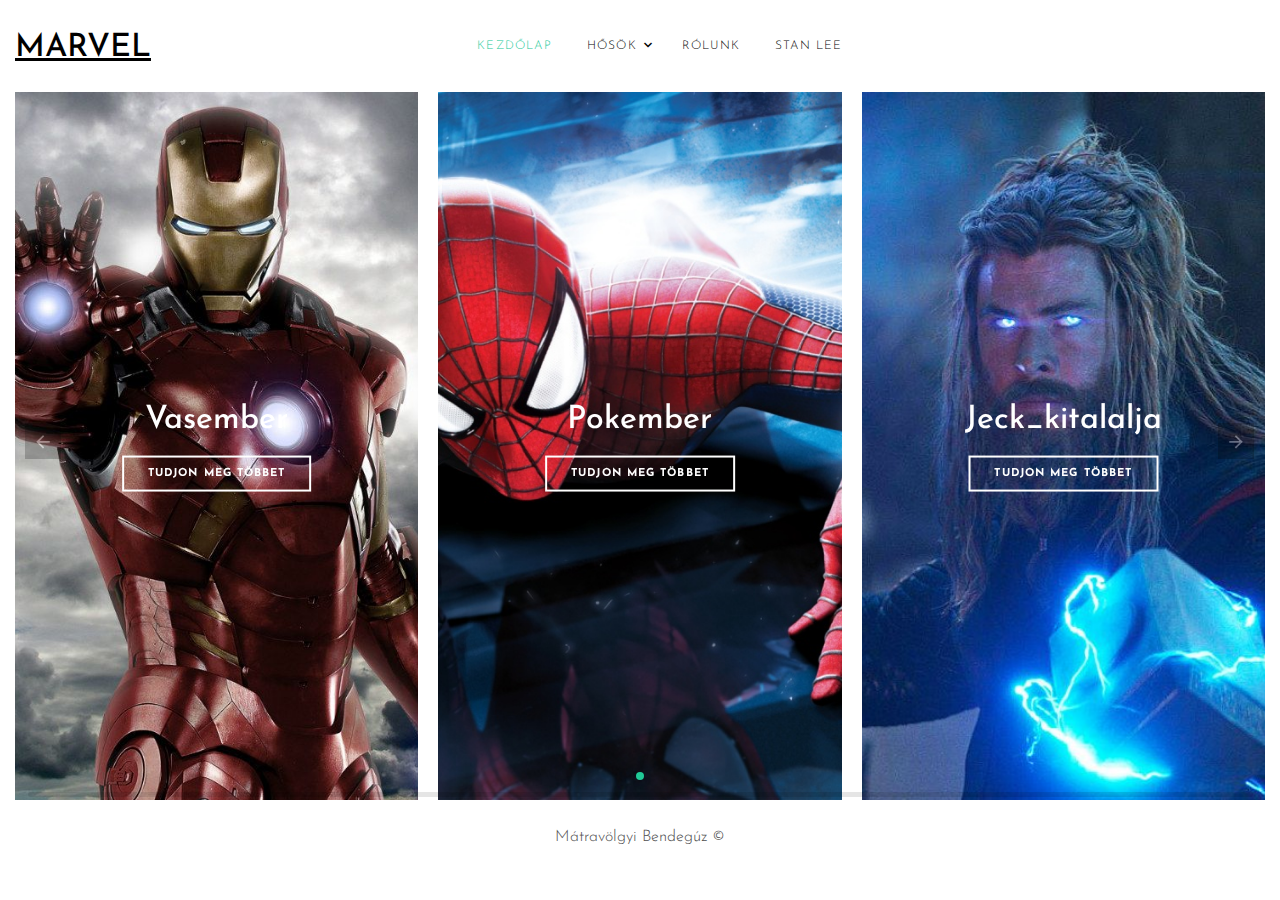
==== index.html @ a806891e "thor" ====
<!DOCTYPE html>
<html lang="hu">
  <head>
    <title>Marvel hősök</title>
    <meta charset="utf-8">
    <meta name="viewport" content="width=device-width, initial-scale=1, shrink-to-fit=no">

    <link href="https://fonts.googleapis.com/css?family=Josefin+Sans:300i,400,700" rel="stylesheet">
    <link rel="stylesheet" href="fonts/icomoon/style.css">

    <link rel="stylesheet" href="css/bootstrap.min.css">
    <link rel="stylesheet" href="css/magnific-popup.css">
    <link rel="stylesheet" href="css/jquery-ui.css">
    <link rel="stylesheet" href="css/owl.carousel.min.css">
    <link rel="stylesheet" href="css/owl.theme.default.min.css">
 
    <link rel="stylesheet" href="css/lightgallery.min.css">    
    
    <link rel="stylesheet" href="css/bootstrap-datepicker.css">

    <link rel="stylesheet" href="fonts/flaticon/font/flaticon.css">
    
    <link rel="stylesheet" href="css/swiper.css">

    <link rel="stylesheet" href="css/aos.css">

    <link rel="stylesheet" href="css/style.css">
    
  </head>
  <body>
    <header class="site-navbar py-3" role="banner">
    
      <div class="container-fluid">
        <div class="row align-items-center">
          
          <div class="col-6 col-xl-2" data-aos="fade-down">
            <h1 class="mb-0"><a href="index.html" class="text-black h2 mb-0" id="dro">MARVEL</a></h1>
          </div>
          <div class="col-10 col-md-8 d-none d-xl-block" data-aos="fade-down">
            <nav class="site-navigation position-relative text-right text-lg-center" role="navigation">

              <ul class="site-menu js-clone-nav mx-auto d-none d-lg-block">
                <li class="active"><a href="index.html">Kezdőlap</a></li>
                <li class="has-children">
                  <a href="index.html">Hősök</a>
                  <ul class="dropdown">
                    <li><a href="szuperhos_gyula.html">Vasmeber</a></li>
                    <li><a href="szuperhos_bendi.html">Pókember</a></li>
                    <li><a href="szuperhos_barni.html">Thor </a></li>
                   
                    <li class="has-children">
                    </li>
                  </ul>
                </li>
                <li  ><a href="rolunk.html">Rólunk</a></li>
                <li ><a href="irok.html">Stan Lee</a></li>
              </ul>
            </nav>
          </div>
        </div>
      </div>

    </header>
  <div class="site-wrap">

    <div class="site-mobile-menu">
      <div class="site-mobile-menu-header">
        <div class="site-mobile-menu-close mt-3">
          <span class="icon-close2 js-menu-toggle"></span>
        </div>
      </div>
      <div class="site-mobile-menu-body"></div>
    </div>
    
    

  <div class="container-fluid" data-aos="fade" data-aos-delay="500">
    <div class="swiper-container images-carousel">
        <div class="swiper-wrapper">
            <div class="swiper-slide">
              <div class="image-wrap">
                <div class="image-info">
                  <h2 class="mb-3" id="szoveg">Vasember</h2>
                  <a href="szuperhos_gyula.html" class="btn btn-outline-white py-2 px-4" id="szoveg2">Tudjon meg többet</a>
                </div>
                <img src="images/vasember.jpg" alt="Image">
              </div>
            </div>
            <div class="swiper-slide">
              <div class="image-wrap">
                <div class="image-info">
                  <h2 class="mb-3" id="szoveg">Pokember</h2>
                  <a href="szuperhos_bendi.html" class="btn btn-outline-white py-2 px-4" id="szoveg2">Tudjon meg többet</a>
                </div>
                <img src="images/pokember.jpg" alt="Image">
              </div>
            </div>
            <div class="swiper-slide">
              <div class="image-wrap">
                <div class="image-info">
                  <h2 class="mb-3" id="szoveg">Jeck_kitalalja</h2>
                  <a href="szuperhos_barni.html" class="btn btn-outline-white py-2 px-4" id="szoveg2">Tudjon meg többet</a>
                </div>
                <img src="images/thor.jpg" alt="Image">
              </div>
            </div>
            
        </div>
        <div class="swiper-pagination"></div>
        <div class="swiper-button-prev"></div>
        <div class="swiper-button-next"></div>
        <div class="swiper-scrollbar"></div>
    </div>
  </div>
  <div class="footer py-4">
    <div class="container-fluid">
      <p id="ab"> Mátravölgyi Bendegúz &copy;</p>
    </div>
  </div>  
  </div>
  <script src="js/jquery-3.3.1.min.js"></script>
  <script src="js/jquery-migrate-3.0.1.min.js"></script>
  <script src="js/jquery-ui.js"></script>
  <script src="js/popper.min.js"></script>
  <script src="js/bootstrap.min.js"></script>
  <script src="js/owl.carousel.min.js"></script>
  <script src="js/jquery.stellar.min.js"></script>
  <script src="js/jquery.countdown.min.js"></script>
  <script src="js/jquery.magnific-popup.min.js"></script>
  <script src="js/bootstrap-datepicker.min.js"></script>
  <script src="js/swiper.min.js"></script>
  <script src="js/aos.js"></script>

  <script src="js/picturefill.min.js"></script>
  <script src="js/lightgallery-all.min.js"></script>
  <script src="js/jquery.mousewheel.min.js"></script>

  <script src="js/main.js"></script>
  
  <script>
    $(document).ready(function(){
      $('#lightgallery').lightGallery();
    });
  </script>
    
  </body>
</html>
---- fonts/icomoon/style.css ----
@font-face {
  font-family: 'icomoon';
  src:  url('fonts/icomoon.eot?10si43');
  src:  url('fonts/icomoon.eot?10si43#iefix') format('embedded-opentype'),
    url('fonts/icomoon.ttf?10si43') format('truetype'),
    url('fonts/icomoon.woff?10si43') format('woff'),
    url('fonts/icomoon.svg?10si43#icomoon') format('svg');
  font-weight: normal;
  font-style: normal;
}

[class^="icon-"], [class*=" icon-"] {
  /* use !important to prevent issues with browser extensions that change fonts */
  font-family: 'icomoon' !important;
  speak: none;
  font-style: normal;
  font-weight: normal;
  font-variant: normal;
  text-transform: none;
  line-height: 1;

  /* Better Font Rendering =========== */
  -webkit-font-smoothing: antialiased;
  -moz-osx-font-smoothing: grayscale;
}

.icon-asterisk:before {
  content: "\f069";
}
.icon-plus:before {
  content: "\f067";
}
.icon-question:before {
  content: "\f128";
}
.icon-minus:before {
  content: "\f068";
}
.icon-glass:before {
  content: "\f000";
}
.icon-music:before {
  content: "\f001";
}
.icon-search:before {
  content: "\f002";
}
.icon-envelope-o:before {
  content: "\f003";
}
.icon-heart:before {
  content: "\f004";
}
.icon-star:before {
  content: "\f005";
}
.icon-star-o:before {
  content: "\f006";
}
.icon-user:before {
  content: "\f007";
}
.icon-film:before {
  content: "\f008";
}
.icon-th-large:before {
  content: "\f009";
}
.icon-th:before {
  content: "\f00a";
}
.icon-th-list:before {
  content: "\f00b";
}
.icon-check:before {
  content: "\f00c";
}
.icon-close:before {
  content: "\f00d";
}
.icon-remove:before {
  content: "\f00d";
}
.icon-times:before {
  content: "\f00d";
}
.icon-search-plus:before {
  content: "\f00e";
}
.icon-search-minus:before {
  content: "\f010";
}
.icon-power-off:before {
  content: "\f011";
}
.icon-signal:before {
  content: "\f012";
}
.icon-cog:before {
  content: "\f013";
}
.icon-gear:before {
  content: "\f013";
}
.icon-trash-o:before {
  content: "\f014";
}
.icon-home:before {
  content: "\f015";
}
.icon-file-o:before {
  content: "\f016";
}
.icon-clock-o:before {
  content: "\f017";
}
.icon-road:before {
  content: "\f018";
}
.icon-download:before {
  content: "\f019";
}
.icon-arrow-circle-o-down:before {
  content: "\f01a";
}
.icon-arrow-circle-o-up:before {
  content: "\f01b";
}
.icon-inbox:before {
  content: "\f01c";
}
.icon-play-circle-o:before {
  content: "\f01d";
}
.icon-repeat:before {
  content: "\f01e";
}
.icon-rotate-right:before {
  content: "\f01e";
}
.icon-refresh:before {
  content: "\f021";
}
.icon-list-alt:before {
  content: "\f022";
}
.icon-lock:before {
  content: "\f023";
}
.icon-flag:before {
  content: "\f024";
}
.icon-headphones:before {
  content: "\f025";
}
.icon-volume-off:before {
  content: "\f026";
}
.icon-volume-down:before {
  content: "\f027";
}
.icon-volume-up:before {
  content: "\f028";
}
.icon-qrcode:before {
  content: "\f029";
}
.icon-barcode:before {
  content: "\f02a";
}
.icon-tag:before {
  content: "\f02b";
}
.icon-tags:before {
  content: "\f02c";
}
.icon-book:before {
  content: "\f02d";
}
.icon-bookmark:before {
  content: "\f02e";
}
.icon-print:before {
  content: "\f02f";
}
.icon-camera:before {
  content: "\f030";
}
.icon-font:before {
  content: "\f031";
}
.icon-bold:before {
  content: "\f032";
}
.icon-italic:before {
  content: "\f033";
}
.icon-text-height:before {
  content: "\f034";
}
.icon-text-width:before {
  content: "\f035";
}
.icon-align-left:before {
  content: "\f036";
}
.icon-align-center:before {
  content: "\f037";
}
.icon-align-right:before {
  content: "\f038";
}
.icon-align-justify:before {
  content: "\f039";
}
.icon-list:before {
  content: "\f03a";
}
.icon-dedent:before {
  content: "\f03b";
}
.icon-outdent:before {
  content: "\f03b";
}
.icon-indent:before {
  content: "\f03c";
}
.icon-video-camera:before {
  content: "\f03d";
}
.icon-image:before {
  content: "\f03e";
}
.icon-photo:before {
  content: "\f03e";
}
.icon-picture-o:before {
  content: "\f03e";
}
.icon-pencil:before {
  content: "\f040";
}
.icon-map-marker:before {
  content: "\f041";
}
.icon-adjust:before {
  content: "\f042";
}
.icon-tint:before {
  content: "\f043";
}
.icon-edit:before {
  content: "\f044";
}
.icon-pencil-square-o:before {
  content: "\f044";
}
.icon-share-square-o:before {
  content: "\f045";
}
.icon-check-square-o:before {
  content: "\f046";
}
.icon-arrows:before {
  content: "\f047";
}
.icon-step-backward:before {
  content: "\f048";
}
.icon-fast-backward:before {
  content: "\f049";
}
.icon-backward:before {
  content: "\f04a";
}
.icon-play:before {
  content: "\f04b";
}
.icon-pause:before {
  content: "\f04c";
}
.icon-stop:before {
  content: "\f04d";
}
.icon-forward:before {
  content: "\f04e";
}
.icon-fast-forward:before {
  content: "\f050";
}
.icon-step-forward:before {
  content: "\f051";
}
.icon-eject:before {
  content: "\f052";
}
.icon-chevron-left:before {
  content: "\f053";
}
.icon-chevron-right:before {
  content: "\f054";
}
.icon-plus-circle:before {
  content: "\f055";
}
.icon-minus-circle:before {
  content: "\f056";
}
.icon-times-circle:before {
  content: "\f057";
}
.icon-check-circle:before {
  content: "\f058";
}
.icon-question-circle:before {
  content: "\f059";
}
.icon-info-circle:before {
  content: "\f05a";
}
.icon-crosshairs:before {
  content: "\f05b";
}
.icon-times-circle-o:before {
  content: "\f05c";
}
.icon-check-circle-o:before {
  content: "\f05d";
}
.icon-ban:before {
  content: "\f05e";
}
.icon-arrow-left:before {
  content: "\f060";
}
.icon-arrow-right:before {
  content: "\f061";
}
.icon-arrow-up:before {
  content: "\f062";
}
.icon-arrow-down:before {
  content: "\f063";
}
.icon-mail-forward:before {
  content: "\f064";
}
.icon-share:before {
  content: "\f064";
}
.icon-expand:before {
  content: "\f065";
}
.icon-compress:before {
  content: "\f066";
}
.icon-exclamation-circle:before {
  content: "\f06a";
}
.icon-gift:before {
  content: "\f06b";
}
.icon-leaf:before {
  content: "\f06c";
}
.icon-fire:before {
  content: "\f06d";
}
.icon-eye:before {
  content: "\f06e";
}
.icon-eye-slash:before {
  content: "\f070";
}
.icon-exclamation-triangle:before {
  content: "\f071";
}
.icon-warning:before {
  content: "\f071";
}
.icon-plane:before {
  content: "\f072";
}
.icon-calendar:before {
  content: "\f073";
}
.icon-random:before {
  content: "\f074";
}
.icon-comment:before {
  content: "\f075";
}
.icon-magnet:before {
  content: "\f076";
}
.icon-chevron-up:before {
  content: "\f077";
}
.icon-chevron-down:before {
  content: "\f078";
}
.icon-retweet:before {
  content: "\f079";
}
.icon-shopping-cart:before {
  content: "\f07a";
}
.icon-folder:before {
  content: "\f07b";
}
.icon-folder-open:before {
  content: "\f07c";
}
.icon-arrows-v:before {
  content: "\f07d";
}
.icon-arrows-h:before {
  content: "\f07e";
}
.icon-bar-chart:before {
  content: "\f080";
}
.icon-bar-chart-o:before {
  content: "\f080";
}
.icon-twitter-square:before {
  content: "\f081";
}
.icon-facebook-square:before {
  content: "\f082";
}
.icon-camera-retro:before {
  content: "\f083";
}
.icon-key:before {
  content: "\f084";
}
.icon-cogs:before {
  content: "\f085";
}
.icon-gears:before {
  content: "\f085";
}
.icon-comments:before {
  content: "\f086";
}
.icon-thumbs-o-up:before {
  content: "\f087";
}
.icon-thumbs-o-down:before {
  content: "\f088";
}
.icon-star-half:before {
  content: "\f089";
}
.icon-heart-o:before {
  content: "\f08a";
}
.icon-sign-out:before {
  content: "\f08b";
}
.icon-linkedin-square:before {
  content: "\f08c";
}
.icon-thumb-tack:before {
  content: "\f08d";
}
.icon-external-link:before {
  content: "\f08e";
}
.icon-sign-in:before {
  content: "\f090";
}
.icon-trophy:before {
  content: "\f091";
}
.icon-github-square:before {
  content: "\f092";
}
.icon-upload:before {
  content: "\f093";
}
.icon-lemon-o:before {
  content: "\f094";
}
.icon-phone:before {
  content: "\f095";
}
.icon-square-o:before {
  content: "\f096";
}
.icon-bookmark-o:before {
  content: "\f097";
}
.icon-phone-square:before {
  content: "\f098";
}
.icon-twitter:before {
  content: "\f099";
}
.icon-facebook:before {
  content: "\f09a";
}
.icon-facebook-f:before {
  content: "\f09a";
}
.icon-github:before {
  content: "\f09b";
}
.icon-unlock:before {
  content: "\f09c";
}
.icon-credit-card:before {
  content: "\f09d";
}
.icon-feed:before {
  content: "\f09e";
}
.icon-rss:before {
  content: "\f09e";
}
.icon-hdd-o:before {
  content: "\f0a0";
}
.icon-bullhorn:before {
  content: "\f0a1";
}
.icon-bell-o:before {
  content: "\f0a2";
}
.icon-certificate:before {
  content: "\f0a3";
}
.icon-hand-o-right:before {
  content: "\f0a4";
}
.icon-hand-o-left:before {
  content: "\f0a5";
}
.icon-hand-o-up:before {
  content: "\f0a6";
}
.icon-hand-o-down:before {
  content: "\f0a7";
}
.icon-arrow-circle-left:before {
  content: "\f0a8";
}
.icon-arrow-circle-right:before {
  content: "\f0a9";
}
.icon-arrow-circle-up:before {
  content: "\f0aa";
}
.icon-arrow-circle-down:before {
  content: "\f0ab";
}
.icon-globe:before {
  content: "\f0ac";
}
.icon-wrench:before {
  content: "\f0ad";
}
.icon-tasks:before {
  content: "\f0ae";
}
.icon-filter:before {
  content: "\f0b0";
}
.icon-briefcase:before {
  content: "\f0b1";
}
.icon-arrows-alt:before {
  content: "\f0b2";
}
.icon-group:before {
  content: "\f0c0";
}
.icon-users:before {
  content: "\f0c0";
}
.icon-chain:before {
  content: "\f0c1";
}
.icon-link:before {
  content: "\f0c1";
}
.icon-cloud:before {
  content: "\f0c2";
}
.icon-flask:before {
  content: "\f0c3";
}
.icon-cut:before {
  content: "\f0c4";
}
.icon-scissors:before {
  content: "\f0c4";
}
.icon-copy:before {
  content: "\f0c5";
}
.icon-files-o:before {
  content: "\f0c5";
}
.icon-paperclip:before {
  content: "\f0c6";
}
.icon-floppy-o:before {
  content: "\f0c7";
}
.icon-save:before {
  content: "\f0c7";
}
.icon-square:before {
  content: "\f0c8";
}
.icon-bars:before {
  content: "\f0c9";
}
.icon-navicon:before {
  content: "\f0c9";
}
.icon-reorder:before {
  content: "\f0c9";
}
.icon-list-ul:before {
  content: "\f0ca";
}
.icon-list-ol:before {
  content: "\f0cb";
}
.icon-strikethrough:before {
  content: "\f0cc";
}
.icon-underline:before {
  content: "\f0cd";
}
.icon-table:before {
  content: "\f0ce";
}
.icon-magic:before {
  content: "\f0d0";
}
.icon-truck:before {
  content: "\f0d1";
}
.icon-pinterest:before {
  content: "\f0d2";
}
.icon-pinterest-square:before {
  content: "\f0d3";
}
.icon-google-plus-square:before {
  content: "\f0d4";
}
.icon-google-plus:before {
  content: "\f0d5";
}
.icon-money:before {
  content: "\f0d6";
}
.icon-caret-down:before {
  content: "\f0d7";
}
.icon-caret-up:before {
  content: "\f0d8";
}
.icon-caret-left:before {
  content: "\f0d9";
}
.icon-caret-right:before {
  content: "\f0da";
}
.icon-columns:before {
  content: "\f0db";
}
.icon-sort:before {
  content: "\f0dc";
}
.icon-unsorted:before {
  content: "\f0dc";
}
.icon-sort-desc:before {
  content: "\f0dd";
}
.icon-sort-down:before {
  content: "\f0dd";
}
.icon-sort-asc:before {
  content: "\f0de";
}
.icon-sort-up:before {
  content: "\f0de";
}
.icon-envelope:before {
  content: "\f0e0";
}
.icon-linkedin:before {
  content: "\f0e1";
}
.icon-rotate-left:before {
  content: "\f0e2";
}
.icon-undo:before {
  content: "\f0e2";
}
.icon-gavel:before {
  content: "\f0e3";
}
.icon-legal:before {
  content: "\f0e3";
}
.icon-dashboard:before {
  content: "\f0e4";
}
.icon-tachometer:before {
  content: "\f0e4";
}
.icon-comment-o:before {
  content: "\f0e5";
}
.icon-comments-o:before {
  content: "\f0e6";
}
.icon-bolt:before {
  content: "\f0e7";
}
.icon-flash:before {
  content: "\f0e7";
}
.icon-sitemap:before {
  content: "\f0e8";
}
.icon-umbrella:before {
  content: "\f0e9";
}
.icon-clipboard:before {
  content: "\f0ea";
}
.icon-paste:before {
  content: "\f0ea";
}
.icon-lightbulb-o:before {
  content: "\f0eb";
}
.icon-exchange:before {
  content: "\f0ec";
}
.icon-cloud-download:before {
  content: "\f0ed";
}
.icon-cloud-upload:before {
  content: "\f0ee";
}
.icon-user-md:before {
  content: "\f0f0";
}
.icon-stethoscope:before {
  content: "\f0f1";
}
.icon-suitcase:before {
  content: "\f0f2";
}
.icon-bell:before {
  content: "\f0f3";
}
.icon-coffee:before {
  content: "\f0f4";
}
.icon-cutlery:before {
  content: "\f0f5";
}
.icon-file-text-o:before {
  content: "\f0f6";
}
.icon-building-o:before {
  content: "\f0f7";
}
.icon-hospital-o:before {
  content: "\f0f8";
}
.icon-ambulance:before {
  content: "\f0f9";
}
.icon-medkit:before {
  content: "\f0fa";
}
.icon-fighter-jet:before {
  content: "\f0fb";
}
.icon-beer:before {
  content: "\f0fc";
}
.icon-h-square:before {
  content: "\f0fd";
}
.icon-plus-square:before {
  content: "\f0fe";
}
.icon-angle-double-left:before {
  content: "\f100";
}
.icon-angle-double-right:before {
  content: "\f101";
}
.icon-angle-double-up:before {
  content: "\f102";
}
.icon-angle-double-down:before {
  content: "\f103";
}
.icon-angle-left:before {
  content: "\f104";
}
.icon-angle-right:before {
  content: "\f105";
}
.icon-angle-up:before {
  content: "\f106";
}
.icon-angle-down:before {
  content: "\f107";
}
.icon-desktop:before {
  content: "\f108";
}
.icon-laptop:before {
  content: "\f109";
}
.icon-tablet:before {
  content: "\f10a";
}
.icon-mobile:before {
  content: "\f10b";
}
.icon-mobile-phone:before {
  content: "\f10b";
}
.icon-circle-o:before {
  content: "\f10c";
}
.icon-quote-left:before {
  content: "\f10d";
}
.icon-quote-right:before {
  content: "\f10e";
}
.icon-spinner:before {
  content: "\f110";
}
.icon-circle:before {
  content: "\f111";
}
.icon-mail-reply:before {
  content: "\f112";
}
.icon-reply:before {
  content: "\f112";
}
.icon-github-alt:before {
  content: "\f113";
}
.icon-folder-o:before {
  content: "\f114";
}
.icon-folder-open-o:before {
  content: "\f115";
}
.icon-smile-o:before {
  content: "\f118";
}
.icon-frown-o:before {
  content: "\f119";
}
.icon-meh-o:before {
  content: "\f11a";
}
.icon-gamepad:before {
  content: "\f11b";
}
.icon-keyboard-o:before {
  content: "\f11c";
}
.icon-flag-o:before {
  content: "\f11d";
}
.icon-flag-checkered:before {
  content: "\f11e";
}
.icon-terminal:before {
  content: "\f120";
}
.icon-code:before {
  content: "\f121";
}
.icon-mail-reply-all:before {
  content: "\f122";
}
.icon-reply-all:before {
  content: "\f122";
}
.icon-star-half-empty:before {
  content: "\f123";
}
.icon-star-half-full:before {
  content: "\f123";
}
.icon-star-half-o:before {
  content: "\f123";
}
.icon-location-arrow:before {
  content: "\f124";
}
.icon-crop:before {
  content: "\f125";
}
.icon-code-fork:before {
  content: "\f126";
}
.icon-chain-broken:before {
  content: "\f127";
}
.icon-unlink:before {
  content: "\f127";
}
.icon-info:before {
  content: "\f129";
}
.icon-exclamation:before {
  content: "\f12a";
}
.icon-superscript:before {
  content: "\f12b";
}
.icon-subscript:before {
  content: "\f12c";
}
.icon-eraser:before {
  content: "\f12d";
}
.icon-puzzle-piece:before {
  content: "\f12e";
}
.icon-microphone:before {
  content: "\f130";
}
.icon-microphone-slash:before {
  content: "\f131";
}
.icon-shield:before {
  content: "\f132";
}
.icon-calendar-o:before {
  content: "\f133";
}
.icon-fire-extinguisher:before {
  content: "\f134";
}
.icon-rocket:before {
  content: "\f135";
}
.icon-maxcdn:before {
  content: "\f136";
}
.icon-chevron-circle-left:before {
  content: "\f137";
}
.icon-chevron-circle-right:before {
  content: "\f138";
}
.icon-chevron-circle-up:before {
  content: "\f139";
}
.icon-chevron-circle-down:before {
  content: "\f13a";
}
.icon-html5:before {
  content: "\f13b";
}
.icon-css3:before {
  content: "\f13c";
}
.icon-anchor:before {
  content: "\f13d";
}
.icon-unlock-alt:before {
  content: "\f13e";
}
.icon-bullseye:before {
  content: "\f140";
}
.icon-ellipsis-h:before {
  content: "\f141";
}
.icon-ellipsis-v:before {
  content: "\f142";
}
.icon-rss-square:before {
  content: "\f143";
}
.icon-play-circle:before {
  content: "\f144";
}
.icon-ticket:before {
  content: "\f145";
}
.icon-minus-square:before {
  content: "\f146";
}
.icon-minus-square-o:before {
  content: "\f147";
}
.icon-level-up:before {
  content: "\f148";
}
.icon-level-down:before {
  content: "\f149";
}
.icon-check-square:before {
  content: "\f14a";
}
.icon-pencil-square:before {
  content: "\f14b";
}
.icon-external-link-square:before {
  content: "\f14c";
}
.icon-share-square:before {
  content: "\f14d";
}
.icon-compass:before {
  content: "\f14e";
}
.icon-caret-square-o-down:before {
  content: "\f150";
}
.icon-toggle-down:before {
  content: "\f150";
}
.icon-caret-square-o-up:before {
  content: "\f151";
}
.icon-toggle-up:before {
  content: "\f151";
}
.icon-caret-square-o-right:before {
  content: "\f152";
}
.icon-toggle-right:before {
  content: "\f152";
}
.icon-eur:before {
  content: "\f153";
}
.icon-euro:before {
  content: "\f153";
}
.icon-gbp:before {
  content: "\f154";
}
.icon-dollar:before {
  content: "\f155";
}
.icon-usd:before {
  content: "\f155";
}
.icon-inr:before {
  content: "\f156";
}
.icon-rupee:before {
  content: "\f156";
}
.icon-cny:before {
  content: "\f157";
}
.icon-jpy:before {
  content: "\f157";
}
.icon-rmb:before {
  content: "\f157";
}
.icon-yen:before {
  content: "\f157";
}
.icon-rouble:before {
  content: "\f158";
}
.icon-rub:before {
  content: "\f158";
}
.icon-ruble:before {
  content: "\f158";
}
.icon-krw:before {
  content: "\f159";
}
.icon-won:before {
  content: "\f159";
}
.icon-bitcoin:before {
  content: "\f15a";
}
.icon-btc:before {
  content: "\f15a";
}
.icon-file:before {
  content: "\f15b";
}
.icon-file-text:before {
  content: "\f15c";
}
.icon-sort-alpha-asc:before {
  content: "\f15d";
}
.icon-sort-alpha-desc:before {
  content: "\f15e";
}
.icon-sort-amount-asc:before {
  content: "\f160";
}
.icon-sort-amount-desc:before {
  content: "\f161";
}
.icon-sort-numeric-asc:before {
  content: "\f162";
}
.icon-sort-numeric-desc:before {
  content: "\f163";
}
.icon-thumbs-up:before {
  content: "\f164";
}
.icon-thumbs-down:before {
  content: "\f165";
}
.icon-youtube-square:before {
  content: "\f166";
}
.icon-youtube:before {
  content: "\f167";
}
.icon-xing:before {
  content: "\f168";
}
.icon-xing-square:before {
  content: "\f169";
}
.icon-youtube-play:before {
  content: "\f16a";
}
.icon-dropbox:before {
  content: "\f16b";
}
.icon-stack-overflow:before {
  content: "\f16c";
}
.icon-instagram:before {
  content: "\f16d";
}
.icon-flickr:before {
  content: "\f16e";
}
.icon-adn:before {
  content: "\f170";
}
.icon-bitbucket:before {
  content: "\f171";
}
.icon-bitbucket-square:before {
  content: "\f172";
}
.icon-tumblr:before {
  content: "\f173";
}
.icon-tumblr-square:before {
  content: "\f174";
}
.icon-long-arrow-down:before {
  content: "\f175";
}
.icon-long-arrow-up:before {
  content: "\f176";
}
.icon-long-arrow-left:before {
  content: "\f177";
}
.icon-long-arrow-right:before {
  content: "\f178";
}
.icon-apple:before {
  content: "\f179";
}
.icon-windows:before {
  content: "\f17a";
}
.icon-android:before {
  content: "\f17b";
}
.icon-linux:before {
  content: "\f17c";
}
.icon-dribbble:before {
  content: "\f17d";
}
.icon-skype:before {
  content: "\f17e";
}
.icon-foursquare:before {
  content: "\f180";
}
.icon-trello:before {
  content: "\f181";
}
.icon-female:before {
  content: "\f182";
}
.icon-male:before {
  content: "\f183";
}
.icon-gittip:before {
  content: "\f184";
}
.icon-gratipay:before {
  content: "\f184";
}
.icon-sun-o:before {
  content: "\f185";
}
.icon-moon-o:before {
  content: "\f186";
}
.icon-archive:before {
  content: "\f187";
}
.icon-bug:before {
  content: "\f188";
}
.icon-vk:before {
  content: "\f189";
}
.icon-weibo:before {
  content: "\f18a";
}
.icon-renren:before {
  content: "\f18b";
}
.icon-pagelines:before {
  content: "\f18c";
}
.icon-stack-exchange:before {
  content: "\f18d";
}
.icon-arrow-circle-o-right:before {
  content: "\f18e";
}
.icon-arrow-circle-o-left:before {
  content: "\f190";
}
.icon-caret-square-o-left:before {
  content: "\f191";
}
.icon-toggle-left:before {
  content: "\f191";
}
.icon-dot-circle-o:before {
  content: "\f192";
}
.icon-wheelchair:before {
  content: "\f193";
}
.icon-vimeo-square:before {
  content: "\f194";
}
.icon-try:before {
  content: "\f195";
}
.icon-turkish-lira:before {
  content: "\f195";
}
.icon-plus-square-o:before {
  content: "\f196";
}
.icon-space-shuttle:before {
  content: "\f197";
}
.icon-slack:before {
  content: "\f198";
}
.icon-envelope-square:before {
  content: "\f199";
}
.icon-wordpress:before {
  content: "\f19a";
}
.icon-openid:before {
  content: "\f19b";
}
.icon-bank:before {
  content: "\f19c";
}
.icon-institution:before {
  content: "\f19c";
}
.icon-university:before {
  content: "\f19c";
}
.icon-graduation-cap:before {
  content: "\f19d";
}
.icon-mortar-board:before {
  content: "\f19d";
}
.icon-yahoo:before {
  content: "\f19e";
}
.icon-google:before {
  content: "\f1a0";
}
.icon-reddit:before {
  content: "\f1a1";
}
.icon-reddit-square:before {
  content: "\f1a2";
}
.icon-stumbleupon-circle:before {
  content: "\f1a3";
}
.icon-stumbleupon:before {
  content: "\f1a4";
}
.icon-delicious:before {
  content: "\f1a5";
}
.icon-digg:before {
  content: "\f1a6";
}
.icon-pied-piper-pp:before {
  content: "\f1a7";
}
.icon-pied-piper-alt:before {
  content: "\f1a8";
}
.icon-drupal:before {
  content: "\f1a9";
}
.icon-joomla:before {
  content: "\f1aa";
}
.icon-language:before {
  content: "\f1ab";
}
.icon-fax:before {
  content: "\f1ac";
}
.icon-building:before {
  content: "\f1ad";
}
.icon-child:before {
  content: "\f1ae";
}
.icon-paw:before {
  content: "\f1b0";
}
.icon-spoon:before {
  content: "\f1b1";
}
.icon-cube:before {
  content: "\f1b2";
}
.icon-cubes:before {
  content: "\f1b3";
}
.icon-behance:before {
  content: "\f1b4";
}
.icon-behance-square:before {
  content: "\f1b5";
}
.icon-steam:before {
  content: "\f1b6";
}
.icon-steam-square:before {
  content: "\f1b7";
}
.icon-recycle:before {
  content: "\f1b8";
}
.icon-automobile:before {
  content: "\f1b9";
}
.icon-car:before {
  content: "\f1b9";
}
.icon-cab:before {
  content: "\f1ba";
}
.icon-taxi:before {
  content: "\f1ba";
}
.icon-tree:before {
  content: "\f1bb";
}
.icon-spotify:before {
  content: "\f1bc";
}
.icon-deviantart:before {
  content: "\f1bd";
}
.icon-soundcloud:before {
  content: "\f1be";
}
.icon-database:before {
  content: "\f1c0";
}
.icon-file-pdf-o:before {
  content: "\f1c1";
}
.icon-file-word-o:before {
  content: "\f1c2";
}
.icon-file-excel-o:before {
  content: "\f1c3";
}
.icon-file-powerpoint-o:before {
  content: "\f1c4";
}
.icon-file-image-o:before {
  content: "\f1c5";
}
.icon-file-photo-o:before {
  content: "\f1c5";
}
.icon-file-picture-o:before {
  content: "\f1c5";
}
.icon-file-archive-o:before {
  content: "\f1c6";
}
.icon-file-zip-o:before {
  content: "\f1c6";
}
.icon-file-audio-o:before {
  content: "\f1c7";
}
.icon-file-sound-o:before {
  content: "\f1c7";
}
.icon-file-movie-o:before {
  content: "\f1c8";
}
.icon-file-video-o:before {
  content: "\f1c8";
}
.icon-file-code-o:before {
  content: "\f1c9";
}
.icon-vine:before {
  content: "\f1ca";
}
.icon-codepen:before {
  content: "\f1cb";
}
.icon-jsfiddle:before {
  content: "\f1cc";
}
.icon-life-bouy:before {
  content: "\f1cd";
}
.icon-life-buoy:before {
  content: "\f1cd";
}
.icon-life-ring:before {
  content: "\f1cd";
}
.icon-life-saver:before {
  content: "\f1cd";
}
.icon-support:before {
  content: "\f1cd";
}
.icon-circle-o-notch:before {
  content: "\f1ce";
}
.icon-ra:before {
  content: "\f1d0";
}
.icon-rebel:before {
  content: "\f1d0";
}
.icon-resistance:before {
  content: "\f1d0";
}
.icon-empire:before {
  content: "\f1d1";
}
.icon-ge:before {
  content: "\f1d1";
}
.icon-git-square:before {
  content: "\f1d2";
}
.icon-git:before {
  content: "\f1d3";
}
.icon-hacker-news:before {
  content: "\f1d4";
}
.icon-y-combinator-square:before {
  content: "\f1d4";
}
.icon-yc-square:before {
  content: "\f1d4";
}
.icon-tencent-weibo:before {
  content: "\f1d5";
}
.icon-qq:before {
  content: "\f1d6";
}
.icon-wechat:before {
  content: "\f1d7";
}
.icon-weixin:before {
  content: "\f1d7";
}
.icon-paper-plane:before {
  content: "\f1d8";
}
.icon-send:before {
  content: "\f1d8";
}
.icon-paper-plane-o:before {
  content: "\f1d9";
}
.icon-send-o:before {
  content: "\f1d9";
}
.icon-history:before {
  content: "\f1da";
}
.icon-circle-thin:before {
  content: "\f1db";
}
.icon-header:before {
  content: "\f1dc";
}
.icon-paragraph:before {
  content: "\f1dd";
}
.icon-sliders:before {
  content: "\f1de";
}
.icon-share-alt:before {
  content: "\f1e0";
}
.icon-share-alt-square:before {
  content: "\f1e1";
}
.icon-bomb:before {
  content: "\f1e2";
}
.icon-futbol-o:before {
  content: "\f1e3";
}
.icon-soccer-ball-o:before {
  content: "\f1e3";
}
.icon-tty:before {
  content: "\f1e4";
}
.icon-binoculars:before {
  content: "\f1e5";
}
.icon-plug:before {
  content: "\f1e6";
}
.icon-slideshare:before {
  content: "\f1e7";
}
.icon-twitch:before {
  content: "\f1e8";
}
.icon-yelp:before {
  content: "\f1e9";
}
.icon-newspaper-o:before {
  content: "\f1ea";
}
.icon-wifi:before {
  content: "\f1eb";
}
.icon-calculator:before {
  content: "\f1ec";
}
.icon-paypal:before {
  content: "\f1ed";
}
.icon-google-wallet:before {
  content: "\f1ee";
}
.icon-cc-visa:before {
  content: "\f1f0";
}
.icon-cc-mastercard:before {
  content: "\f1f1";
}
.icon-cc-discover:before {
  content: "\f1f2";
}
.icon-cc-amex:before {
  content: "\f1f3";
}
.icon-cc-paypal:before {
  content: "\f1f4";
}
.icon-cc-stripe:before {
  content: "\f1f5";
}
.icon-bell-slash:before {
  content: "\f1f6";
}
.icon-bell-slash-o:before {
  content: "\f1f7";
}
.icon-trash:before {
  content: "\f1f8";
}
.icon-copyright:before {
  content: "\f1f9";
}
.icon-at:before {
  content: "\f1fa";
}
.icon-eyedropper:before {
  content: "\f1fb";
}
.icon-paint-brush:before {
  content: "\f1fc";
}
.icon-birthday-cake:before {
  content: "\f1fd";
}
.icon-area-chart:before {
  content: "\f1fe";
}
.icon-pie-chart:before {
  content: "\f200";
}
.icon-line-chart:before {
  content: "\f201";
}
.icon-lastfm:before {
  content: "\f202";
}
.icon-lastfm-square:before {
  content: "\f203";
}
.icon-toggle-off:before {
  content: "\f204";
}
.icon-toggle-on:before {
  content: "\f205";
}
.icon-bicycle:before {
  content: "\f206";
}
.icon-bus:before {
  content: "\f207";
}
.icon-ioxhost:before {
  content: "\f208";
}
.icon-angellist:before {
  content: "\f209";
}
.icon-cc:before {
  content: "\f20a";
}
.icon-ils:before {
  content: "\f20b";
}
.icon-shekel:before {
  content: "\f20b";
}
.icon-sheqel:before {
  content: "\f20b";
}
.icon-meanpath:before {
  content: "\f20c";
}
.icon-buysellads:before {
  content: "\f20d";
}
.icon-connectdevelop:before {
  content: "\f20e";
}
.icon-dashcube:before {
  content: "\f210";
}
.icon-forumbee:before {
  content: "\f211";
}
.icon-leanpub:before {
  content: "\f212";
}
.icon-sellsy:before {
  content: "\f213";
}
.icon-shirtsinbulk:before {
  content: "\f214";
}
.icon-simplybuilt:before {
  content: "\f215";
}
.icon-skyatlas:before {
  content: "\f216";
}
.icon-cart-plus:before {
  content: "\f217";
}
.icon-cart-arrow-down:before {
  content: "\f218";
}
.icon-diamond:before {
  content: "\f219";
}
.icon-ship:before {
  content: "\f21a";
}
.icon-user-secret:before {
  content: "\f21b";
}
.icon-motorcycle:before {
  content: "\f21c";
}
.icon-street-view:before {
  content: "\f21d";
}
.icon-heartbeat:before {
  content: "\f21e";
}
.icon-venus:before {
  content: "\f221";
}
.icon-mars:before {
  content: "\f222";
}
.icon-mercury:before {
  content: "\f223";
}
.icon-intersex:before {
  content: "\f224";
}
.icon-transgender:before {
  content: "\f224";
}
.icon-transgender-alt:before {
  content: "\f225";
}
.icon-venus-double:before {
  content: "\f226";
}
.icon-mars-double:before {
  content: "\f227";
}
.icon-venus-mars:before {
  content: "\f228";
}
.icon-mars-stroke:before {
  content: "\f229";
}
.icon-mars-stroke-v:before {
  content: "\f22a";
}
.icon-mars-stroke-h:before {
  content: "\f22b";
}
.icon-neuter:before {
  content: "\f22c";
}
.icon-genderless:before {
  content: "\f22d";
}
.icon-facebook-official:before {
  content: "\f230";
}
.icon-pinterest-p:before {
  content: "\f231";
}
.icon-whatsapp:before {
  content: "\f232";
}
.icon-server:before {
  content: "\f233";
}
.icon-user-plus:before {
  content: "\f234";
}
.icon-user-times:before {
  content: "\f235";
}
.icon-bed:before {
  content: "\f236";
}
.icon-hotel:before {
  content: "\f236";
}
.icon-viacoin:before {
  content: "\f237";
}
.icon-train:before {
  content: "\f238";
}
.icon-subway:before {
  content: "\f239";
}
.icon-medium:before {
  content: "\f23a";
}
.icon-y-combinator:before {
  content: "\f23b";
}
.icon-yc:before {
  content: "\f23b";
}
.icon-optin-monster:before {
  content: "\f23c";
}
.icon-opencart:before {
  content: "\f23d";
}
.icon-expeditedssl:before {
  content: "\f23e";
}
.icon-battery:before {
  content: "\f240";
}
.icon-battery-4:before {
  content: "\f240";
}
.icon-battery-full:before {
  content: "\f240";
}
.icon-battery-3:before {
  content: "\f241";
}
.icon-battery-three-quarters:before {
  content: "\f241";
}
.icon-battery-2:before {
  content: "\f242";
}
.icon-battery-half:before {
  content: "\f242";
}
.icon-battery-1:before {
  content: "\f243";
}
.icon-battery-quarter:before {
  content: "\f243";
}
.icon-battery-0:before {
  content: "\f244";
}
.icon-battery-empty:before {
  content: "\f244";
}
.icon-mouse-pointer:before {
  content: "\f245";
}
.icon-i-cursor:before {
  content: "\f246";
}
.icon-object-group:before {
  content: "\f247";
}
.icon-object-ungroup:before {
  content: "\f248";
}
.icon-sticky-note:before {
  content: "\f249";
}
.icon-sticky-note-o:before {
  content: "\f24a";
}
.icon-cc-jcb:before {
  content: "\f24b";
}
.icon-cc-diners-club:before {
  content: "\f24c";
}
.icon-clone:before {
  content: "\f24d";
}
.icon-balance-scale:before {
  content: "\f24e";
}
.icon-hourglass-o:before {
  content: "\f250";
}
.icon-hourglass-1:before {
  content: "\f251";
}
.icon-hourglass-start:before {
  content: "\f251";
}
.icon-hourglass-2:before {
  content: "\f252";
}
.icon-hourglass-half:before {
  content: "\f252";
}
.icon-hourglass-3:before {
  content: "\f253";
}
.icon-hourglass-end:before {
  content: "\f253";
}
.icon-hourglass:before {
  content: "\f254";
}
.icon-hand-grab-o:before {
  content: "\f255";
}
.icon-hand-rock-o:before {
  content: "\f255";
}
.icon-hand-paper-o:before {
  content: "\f256";
}
.icon-hand-stop-o:before {
  content: "\f256";
}
.icon-hand-scissors-o:before {
  content: "\f257";
}
.icon-hand-lizard-o:before {
  content: "\f258";
}
.icon-hand-spock-o:before {
  content: "\f259";
}
.icon-hand-pointer-o:before {
  content: "\f25a";
}
.icon-hand-peace-o:before {
  content: "\f25b";
}
.icon-trademark:before {
  content: "\f25c";
}
.icon-registered:before {
  content: "\f25d";
}
.icon-creative-commons:before {
  content: "\f25e";
}
.icon-gg:before {
  content: "\f260";
}
.icon-gg-circle:before {
  content: "\f261";
}
.icon-tripadvisor:before {
  content: "\f262";
}
.icon-odnoklassniki:before {
  content: "\f263";
}
.icon-odnoklassniki-square:before {
  content: "\f264";
}
.icon-get-pocket:before {
  content: "\f265";
}
.icon-wikipedia-w:before {
  content: "\f266";
}
.icon-safari:before {
  content: "\f267";
}
.icon-chrome:before {
  content: "\f268";
}
.icon-firefox:before {
  content: "\f269";
}
.icon-opera:before {
  content: "\f26a";
}
.icon-internet-explorer:before {
  content: "\f26b";
}
.icon-television:before {
  content: "\f26c";
}
.icon-tv:before {
  content: "\f26c";
}
.icon-contao:before {
  content: "\f26d";
}
.icon-500px:before {
  content: "\f26e";
}
.icon-amazon:before {
  content: "\f270";
}
.icon-calendar-plus-o:before {
  content: "\f271";
}
.icon-calendar-minus-o:before {
  content: "\f272";
}
.icon-calendar-times-o:before {
  content: "\f273";
}
.icon-calendar-check-o:before {
  content: "\f274";
}
.icon-industry:before {
  content: "\f275";
}
.icon-map-pin:before {
  content: "\f276";
}
.icon-map-signs:before {
  content: "\f277";
}
.icon-map-o:before {
  content: "\f278";
}
.icon-map:before {
  content: "\f279";
}
.icon-commenting:before {
  content: "\f27a";
}
.icon-commenting-o:before {
  content: "\f27b";
}
.icon-houzz:before {
  content: "\f27c";
}
.icon-vimeo:before {
  content: "\f27d";
}
.icon-black-tie:before {
  content: "\f27e";
}
.icon-fonticons:before {
  content: "\f280";
}
.icon-reddit-alien:before {
  content: "\f281";
}
.icon-edge:before {
  content: "\f282";
}
.icon-credit-card-alt:before {
  content: "\f283";
}
.icon-codiepie:before {
  content: "\f284";
}
.icon-modx:before {
  content: "\f285";
}
.icon-fort-awesome:before {
  content: "\f286";
}
.icon-usb:before {
  content: "\f287";
}
.icon-product-hunt:before {
  content: "\f288";
}
.icon-mixcloud:before {
  content: "\f289";
}
.icon-scribd:before {
  content: "\f28a";
}
.icon-pause-circle:before {
  content: "\f28b";
}
.icon-pause-circle-o:before {
  content: "\f28c";
}
.icon-stop-circle:before {
  content: "\f28d";
}
.icon-stop-circle-o:before {
  content: "\f28e";
}
.icon-shopping-bag:before {
  content: "\f290";
}
.icon-shopping-basket:before {
  content: "\f291";
}
.icon-hashtag:before {
  content: "\f292";
}
.icon-bluetooth:before {
  content: "\f293";
}
.icon-bluetooth-b:before {
  content: "\f294";
}
.icon-percent:before {
  content: "\f295";
}
.icon-gitlab:before {
  content: "\f296";
}
.icon-wpbeginner:before {
  content: "\f297";
}
.icon-wpforms:before {
  content: "\f298";
}
.icon-envira:before {
  content: "\f299";
}
.icon-universal-access:before {
  content: "\f29a";
}
.icon-wheelchair-alt:before {
  content: "\f29b";
}
.icon-question-circle-o:before {
  content: "\f29c";
}
.icon-blind:before {
  content: "\f29d";
}
.icon-audio-description:before {
  content: "\f29e";
}
.icon-volume-control-phone:before {
  content: "\f2a0";
}
.icon-braille:before {
  content: "\f2a1";
}
.icon-assistive-listening-systems:before {
  content: "\f2a2";
}
.icon-american-sign-language-interpreting:before {
  content: "\f2a3";
}
.icon-asl-interpreting:before {
  content: "\f2a3";
}
.icon-deaf:before {
  content: "\f2a4";
}
.icon-deafness:before {
  content: "\f2a4";
}
.icon-hard-of-hearing:before {
  content: "\f2a4";
}
.icon-glide:before {
  content: "\f2a5";
}
.icon-glide-g:before {
  content: "\f2a6";
}
.icon-sign-language:before {
  content: "\f2a7";
}
.icon-signing:before {
  content: "\f2a7";
}
.icon-low-vision:before {
  content: "\f2a8";
}
.icon-viadeo:before {
  content: "\f2a9";
}
.icon-viadeo-square:before {
  content: "\f2aa";
}
.icon-snapchat:before {
  content: "\f2ab";
}
.icon-snapchat-ghost:before {
  content: "\f2ac";
}
.icon-snapchat-square:before {
  content: "\f2ad";
}
.icon-pied-piper:before {
  content: "\f2ae";
}
.icon-first-order:before {
  content: "\f2b0";
}
.icon-yoast:before {
  content: "\f2b1";
}
.icon-themeisle:before {
  content: "\f2b2";
}
.icon-google-plus-circle:before {
  content: "\f2b3";
}
.icon-google-plus-official:before {
  content: "\f2b3";
}
.icon-fa:before {
  content: "\f2b4";
}
.icon-font-awesome:before {
  content: "\f2b4";
}
.icon-handshake-o:before {
  content: "\f2b5";
}
.icon-envelope-open:before {
  content: "\f2b6";
}
.icon-envelope-open-o:before {
  content: "\f2b7";
}
.icon-linode:before {
  content: "\f2b8";
}
.icon-address-book:before {
  content: "\f2b9";
}
.icon-address-book-o:before {
  content: "\f2ba";
}
.icon-address-card:before {
  content: "\f2bb";
}
.icon-vcard:before {
  content: "\f2bb";
}
.icon-address-card-o:before {
  content: "\f2bc";
}
.icon-vcard-o:before {
  content: "\f2bc";
}
.icon-user-circle:before {
  content: "\f2bd";
}
.icon-user-circle-o:before {
  content: "\f2be";
}
.icon-user-o:before {
  content: "\f2c0";
}
.icon-id-badge:before {
  content: "\f2c1";
}
.icon-drivers-license:before {
  content: "\f2c2";
}
.icon-id-card:before {
  content: "\f2c2";
}
.icon-drivers-license-o:before {
  content: "\f2c3";
}
.icon-id-card-o:before {
  content: "\f2c3";
}
.icon-quora:before {
  content: "\f2c4";
}
.icon-free-code-camp:before {
  content: "\f2c5";
}
.icon-telegram:before {
  content: "\f2c6";
}
.icon-thermometer:before {
  content: "\f2c7";
}
.icon-thermometer-4:before {
  content: "\f2c7";
}
.icon-thermometer-full:before {
  content: "\f2c7";
}
.icon-thermometer-3:before {
  content: "\f2c8";
}
.icon-thermometer-three-quarters:before {
  content: "\f2c8";
}
.icon-thermometer-2:before {
  content: "\f2c9";
}
.icon-thermometer-half:before {
  content: "\f2c9";
}
.icon-thermometer-1:before {
  content: "\f2ca";
}
.icon-thermometer-quarter:before {
  content: "\f2ca";
}
.icon-thermometer-0:before {
  content: "\f2cb";
}
.icon-thermometer-empty:before {
  content: "\f2cb";
}
.icon-shower:before {
  content: "\f2cc";
}
.icon-bath:before {
  content: "\f2cd";
}
.icon-bathtub:before {
  content: "\f2cd";
}
.icon-s15:before {
  content: "\f2cd";
}
.icon-podcast:before {
  content: "\f2ce";
}
.icon-window-maximize:before {
  content: "\f2d0";
}
.icon-window-minimize:before {
  content: "\f2d1";
}
.icon-window-restore:before {
  content: "\f2d2";
}
.icon-times-rectangle:before {
  content: "\f2d3";
}
.icon-window-close:before {
  content: "\f2d3";
}
.icon-times-rectangle-o:before {
  content: "\f2d4";
}
.icon-window-close-o:before {
  content: "\f2d4";
}
.icon-bandcamp:before {
  content: "\f2d5";
}
.icon-grav:before {
  content: "\f2d6";
}
.icon-etsy:before {
  content: "\f2d7";
}
.icon-imdb:before {
  content: "\f2d8";
}
.icon-ravelry:before {
  content: "\f2d9";
}
.icon-eercast:before {
  content: "\f2da";
}
.icon-microchip:before {
  content: "\f2db";
}
.icon-snowflake-o:before {
  content: "\f2dc";
}
.icon-superpowers:before {
  content: "\f2dd";
}
.icon-wpexplorer:before {
  content: "\f2de";
}
.icon-meetup:before {
  content: "\f2e0";
}
.icon-3d_rotation:before {
  content: "\e84d";
}
.icon-ac_unit:before {
  content: "\eb3b";
}
.icon-alarm:before {
  content: "\e855";
}
.icon-access_alarms:before {
  content: "\e191";
}
.icon-schedule:before {
  content: "\e8b5";
}
.icon-accessibility:before {
  content: "\e84e";
}
.icon-accessible:before {
  content: "\e914";
}
.icon-account_balance:before {
  content: "\e84f";
}
.icon-account_balance_wallet:before {
  content: "\e850";
}
.icon-account_box:before {
  content: "\e851";
}
.icon-account_circle:before {
  content: "\e853";
}
.icon-adb:before {
  content: "\e60e";
}
.icon-add:before {
  content: "\e145";
}
.icon-add_a_photo:before {
  content: "\e439";
}
.icon-alarm_add:before {
  content: "\e856";
}
.icon-add_alert:before {
  content: "\e003";
}
.icon-add_box:before {
  content: "\e146";
}
.icon-add_circle:before {
  content: "\e147";
}
.icon-control_point:before {
  content: "\e3ba";
}
.icon-add_location:before {
  content: "\e567";
}
.icon-add_shopping_cart:before {
  content: "\e854";
}
.icon-queue:before {
  content: "\e03c";
}
.icon-add_to_queue:before {
  content: "\e05c";
}
.icon-adjust2:before {
  content: "\e39e";
}
.icon-airline_seat_flat:before {
  content: "\e630";
}
.icon-airline_seat_flat_angled:before {
  content: "\e631";
}
.icon-airline_seat_individual_suite:before {
  content: "\e632";
}
.icon-airline_seat_legroom_extra:before {
  content: "\e633";
}
.icon-airline_seat_legroom_normal:before {
  content: "\e634";
}
.icon-airline_seat_legroom_reduced:before {
  content: "\e635";
}
.icon-airline_seat_recline_extra:before {
  content: "\e636";
}
.icon-airline_seat_recline_normal:before {
  content: "\e637";
}
.icon-flight:before {
  content: "\e539";
}
.icon-airplanemode_inactive:before {
  content: "\e194";
}
.icon-airplay:before {
  content: "\e055";
}
.icon-airport_shuttle:before {
  content: "\eb3c";
}
.icon-alarm_off:before {
  content: "\e857";
}
.icon-alarm_on:before {
  content: "\e858";
}
.icon-album:before {
  content: "\e019";
}
.icon-all_inclusive:before {
  content: "\eb3d";
}
.icon-all_out:before {
  content: "\e90b";
}
.icon-android2:before {
  content: "\e859";
}
.icon-announcement:before {
  content: "\e85a";
}
.icon-apps:before {
  content: "\e5c3";
}
.icon-archive2:before {
  content: "\e149";
}
.icon-arrow_back:before {
  content: "\e5c4";
}
.icon-arrow_downward:before {
  content: "\e5db";
}
.icon-arrow_drop_down:before {
  content: "\e5c5";
}
.icon-arrow_drop_down_circle:before {
  content: "\e5c6";
}
.icon-arrow_drop_up:before {
  content: "\e5c7";
}
.icon-arrow_forward:before {
  content: "\e5c8";
}
.icon-arrow_upward:before {
  content: "\e5d8";
}
.icon-art_track:before {
  content: "\e060";
}
.icon-aspect_ratio:before {
  content: "\e85b";
}
.icon-poll:before {
  content: "\e801";
}
.icon-assignment:before {
  content: "\e85d";
}
.icon-assignment_ind:before {
  content: "\e85e";
}
.icon-assignment_late:before {
  content: "\e85f";
}
.icon-assignment_return:before {
  content: "\e860";
}
.icon-assignment_returned:before {
  content: "\e861";
}
.icon-assignment_turned_in:before {
  content: "\e862";
}
.icon-assistant:before {
  content: "\e39f";
}
.icon-flag2:before {
  content: "\e153";
}
.icon-attach_file:before {
  content: "\e226";
}
.icon-attach_money:before {
  content: "\e227";
}
.icon-attachment:before {
  content: "\e2bc";
}
.icon-audiotrack:before {
  content: "\e3a1";
}
.icon-autorenew:before {
  content: "\e863";
}
.icon-av_timer:before {
  content: "\e01b";
}
.icon-backspace:before {
  content: "\e14a";
}
.icon-cloud_upload:before {
  content: "\e2c3";
}
.icon-battery_alert:before {
  content: "\e19c";
}
.icon-battery_charging_full:before {
  content: "\e1a3";
}
.icon-battery_std:before {
  content: "\e1a5";
}
.icon-battery_unknown:before {
  content: "\e1a6";
}
.icon-beach_access:before {
  content: "\eb3e";
}
.icon-beenhere:before {
  content: "\e52d";
}
.icon-block:before {
  content: "\e14b";
}
.icon-bluetooth2:before {
  content: "\e1a7";
}
.icon-bluetooth_searching:before {
  content: "\e1aa";
}
.icon-bluetooth_connected:before {
  content: "\e1a8";
}
.icon-bluetooth_disabled:before {
  content: "\e1a9";
}
.icon-blur_circular:before {
  content: "\e3a2";
}
.icon-blur_linear:before {
  content: "\e3a3";
}
.icon-blur_off:before {
  content: "\e3a4";
}
.icon-blur_on:before {
  content: "\e3a5";
}
.icon-class:before {
  content: "\e86e";
}
.icon-turned_in:before {
  content: "\e8e6";
}
.icon-turned_in_not:before {
  content: "\e8e7";
}
.icon-border_all:before {
  content: "\e228";
}
.icon-border_bottom:before {
  content: "\e229";
}
.icon-border_clear:before {
  content: "\e22a";
}
.icon-border_color:before {
  content: "\e22b";
}
.icon-border_horizontal:before {
  content: "\e22c";
}
.icon-border_inner:before {
  content: "\e22d";
}
.icon-border_left:before {
  content: "\e22e";
}
.icon-border_outer:before {
  content: "\e22f";
}
.icon-border_right:before {
  content: "\e230";
}
.icon-border_style:before {
  content: "\e231";
}
.icon-border_top:before {
  content: "\e232";
}
.icon-border_vertical:before {
  content: "\e233";
}
.icon-branding_watermark:before {
  content: "\e06b";
}
.icon-brightness_1:before {
  content: "\e3a6";
}
.icon-brightness_2:before {
  content: "\e3a7";
}
.icon-brightness_3:before {
  content: "\e3a8";
}
.icon-brightness_4:before {
  content: "\e3a9";
}
.icon-brightness_low:before {
  content: "\e1ad";
}
.icon-brightness_medium:before {
  content: "\e1ae";
}
.icon-brightness_high:before {
  content: "\e1ac";
}
.icon-brightness_auto:before {
  content: "\e1ab";
}
.icon-broken_image:before {
  content: "\e3ad";
}
.icon-brush:before {
  content: "\e3ae";
}
.icon-bubble_chart:before {
  content: "\e6dd";
}
.icon-bug_report:before {
  content: "\e868";
}
.icon-build:before {
  content: "\e869";
}
.icon-burst_mode:before {
  content: "\e43c";
}
.icon-domain:before {
  content: "\e7ee";
}
.icon-business_center:before {
  content: "\eb3f";
}
.icon-cached:before {
  content: "\e86a";
}
.icon-cake:before {
  content: "\e7e9";
}
.icon-phone2:before {
  content: "\e0cd";
}
.icon-call_end:before {
  content: "\e0b1";
}
.icon-call_made:before {
  content: "\e0b2";
}
.icon-merge_type:before {
  content: "\e252";
}
.icon-call_missed:before {
  content: "\e0b4";
}
.icon-call_missed_outgoing:before {
  content: "\e0e4";
}
.icon-call_received:before {
  content: "\e0b5";
}
.icon-call_split:before {
  content: "\e0b6";
}
.icon-call_to_action:before {
  content: "\e06c";
}
.icon-camera2:before {
  content: "\e3af";
}
.icon-photo_camera:before {
  content: "\e412";
}
.icon-camera_enhance:before {
  content: "\e8fc";
}
.icon-camera_front:before {
  content: "\e3b1";
}
.icon-camera_rear:before {
  content: "\e3b2";
}
.icon-camera_roll:before {
  content: "\e3b3";
}
.icon-cancel:before {
  content: "\e5c9";
}
.icon-redeem:before {
  content: "\e8b1";
}
.icon-card_membership:before {
  content: "\e8f7";
}
.icon-card_travel:before {
  content: "\e8f8";
}
.icon-casino:before {
  content: "\eb40";
}
.icon-cast:before {
  content: "\e307";
}
.icon-cast_connected:before {
  content: "\e308";
}
.icon-center_focus_strong:before {
  content: "\e3b4";
}
.icon-center_focus_weak:before {
  content: "\e3b5";
}
.icon-change_history:before {
  content: "\e86b";
}
.icon-chat:before {
  content: "\e0b7";
}
.icon-chat_bubble:before {
  content: "\e0ca";
}
.icon-chat_bubble_outline:before {
  content: "\e0cb";
}
.icon-check2:before {
  content: "\e5ca";
}
.icon-check_box:before {
  content: "\e834";
}
.icon-check_box_outline_blank:before {
  content: "\e835";
}
.icon-check_circle:before {
  content: "\e86c";
}
.icon-navigate_before:before {
  content: "\e408";
}
.icon-navigate_next:before {
  content: "\e409";
}
.icon-child_care:before {
  content: "\eb41";
}
.icon-child_friendly:before {
  content: "\eb42";
}
.icon-chrome_reader_mode:before {
  content: "\e86d";
}
.icon-close2:before {
  content: "\e5cd";
}
.icon-clear_all:before {
  content: "\e0b8";
}
.icon-closed_caption:before {
  content: "\e01c";
}
.icon-wb_cloudy:before {
  content: "\e42d";
}
.icon-cloud_circle:before {
  content: "\e2be";
}
.icon-cloud_done:before {
  content: "\e2bf";
}
.icon-cloud_download:before {
  content: "\e2c0";
}
.icon-cloud_off:before {
  content: "\e2c1";
}
.icon-cloud_queue:before {
  content: "\e2c2";
}
.icon-code2:before {
  content: "\e86f";
}
.icon-photo_library:before {
  content: "\e413";
}
.icon-collections_bookmark:before {
  content: "\e431";
}
.icon-palette:before {
  content: "\e40a";
}
.icon-colorize:before {
  content: "\e3b8";
}
.icon-comment2:before {
  content: "\e0b9";
}
.icon-compare:before {
  content: "\e3b9";
}
.icon-compare_arrows:before {
  content: "\e915";
}
.icon-laptop2:before {
  content: "\e31e";
}
.icon-confirmation_number:before {
  content: "\e638";
}
.icon-contact_mail:before {
  content: "\e0d0";
}
.icon-contact_phone:before {
  content: "\e0cf";
}
.icon-contacts:before {
  content: "\e0ba";
}
.icon-content_copy:before {
  content: "\e14d";
}
.icon-content_cut:before {
  content: "\e14e";
}
.icon-content_paste:before {
  content: "\e14f";
}
.icon-control_point_duplicate:before {
  content: "\e3bb";
}
.icon-copyright2:before {
  content: "\e90c";
}
.icon-mode_edit:before {
  content: "\e254";
}
.icon-create_new_folder:before {
  content: "\e2cc";
}
.icon-payment:before {
  content: "\e8a1";
}
.icon-crop2:before {
  content: "\e3be";
}
.icon-crop_16_9:before {
  content: "\e3bc";
}
.icon-crop_3_2:before {
  content: "\e3bd";
}
.icon-crop_landscape:before {
  content: "\e3c3";
}
.icon-crop_7_5:before {
  content: "\e3c0";
}
.icon-crop_din:before {
  content: "\e3c1";
}
.icon-crop_free:before {
  content: "\e3c2";
}
.icon-crop_original:before {
  content: "\e3c4";
}
.icon-crop_portrait:before {
  content: "\e3c5";
}
.icon-crop_rotate:before {
  content: "\e437";
}
.icon-crop_square:before {
  content: "\e3c6";
}
.icon-dashboard2:before {
  content: "\e871";
}
.icon-data_usage:before {
  content: "\e1af";
}
.icon-date_range:before {
  content: "\e916";
}
.icon-dehaze:before {
  content: "\e3c7";
}
.icon-delete:before {
  content: "\e872";
}
.icon-delete_forever:before {
  content: "\e92b";
}
.icon-delete_sweep:before {
  content: "\e16c";
}
.icon-description:before {
  content: "\e873";
}
.icon-desktop_mac:before {
  content: "\e30b";
}
.icon-desktop_windows:before {
  content: "\e30c";
}
.icon-details:before {
  content: "\e3c8";
}
.icon-developer_board:before {
  content: "\e30d";
}
.icon-developer_mode:before {
  content: "\e1b0";
}
.icon-device_hub:before {
  content: "\e335";
}
.icon-phonelink:before {
  content: "\e326";
}
.icon-devices_other:before {
  content: "\e337";
}
.icon-dialer_sip:before {
  content: "\e0bb";
}
.icon-dialpad:before {
  content: "\e0bc";
}
.icon-directions:before {
  content: "\e52e";
}
.icon-directions_bike:before {
  content: "\e52f";
}
.icon-directions_boat:before {
  content: "\e532";
}
.icon-directions_bus:before {
  content: "\e530";
}
.icon-directions_car:before {
  content: "\e531";
}
.icon-directions_railway:before {
  content: "\e534";
}
.icon-directions_run:before {
  content: "\e566";
}
.icon-directions_transit:before {
  content: "\e535";
}
.icon-directions_walk:before {
  content: "\e536";
}
.icon-disc_full:before {
  content: "\e610";
}
.icon-dns:before {
  content: "\e875";
}
.icon-not_interested:before {
  content: "\e033";
}
.icon-do_not_disturb_alt:before {
  content: "\e611";
}
.icon-do_not_disturb_off:before {
  content: "\e643";
}
.icon-remove_circle:before {
  content: "\e15c";
}
.icon-dock:before {
  content: "\e30e";
}
.icon-done:before {
  content: "\e876";
}
.icon-done_all:before {
  content: "\e877";
}
.icon-donut_large:before {
  content: "\e917";
}
.icon-donut_small:before {
  content: "\e918";
}
.icon-drafts:before {
  content: "\e151";
}
.icon-drag_handle:before {
  content: "\e25d";
}
.icon-time_to_leave:before {
  content: "\e62c";
}
.icon-dvr:before {
  content: "\e1b2";
}
.icon-edit_location:before {
  content: "\e568";
}
.icon-eject2:before {
  content: "\e8fb";
}
.icon-markunread:before {
  content: "\e159";
}
.icon-enhanced_encryption:before {
  content: "\e63f";
}
.icon-equalizer:before {
  content: "\e01d";
}
.icon-error:before {
  content: "\e000";
}
.icon-error_outline:before {
  content: "\e001";
}
.icon-euro_symbol:before {
  content: "\e926";
}
.icon-ev_station:before {
  content: "\e56d";
}
.icon-insert_invitation:before {
  content: "\e24f";
}
.icon-event_available:before {
  content: "\e614";
}
.icon-event_busy:before {
  content: "\e615";
}
.icon-event_note:before {
  content: "\e616";
}
.icon-event_seat:before {
  content: "\e903";
}
.icon-exit_to_app:before {
  content: "\e879";
}
.icon-expand_less:before {
  content: "\e5ce";
}
.icon-expand_more:before {
  content: "\e5cf";
}
.icon-explicit:before {
  content: "\e01e";
}
.icon-explore:before {
  content: "\e87a";
}
.icon-exposure:before {
  content: "\e3ca";
}
.icon-exposure_neg_1:before {
  content: "\e3cb";
}
.icon-exposure_neg_2:before {
  content: "\e3cc";
}
.icon-exposure_plus_1:before {
  content: "\e3cd";
}
.icon-exposure_plus_2:before {
  content: "\e3ce";
}
.icon-exposure_zero:before {
  content: "\e3cf";
}
.icon-extension:before {
  content: "\e87b";
}
.icon-face:before {
  content: "\e87c";
}
.icon-fast_forward:before {
  content: "\e01f";
}
.icon-fast_rewind:before {
  content: "\e020";
}
.icon-favorite:before {
  content: "\e87d";
}
.icon-favorite_border:before {
  content: "\e87e";
}
.icon-featured_play_list:before {
  content: "\e06d";
}
.icon-featured_video:before {
  content: "\e06e";
}
.icon-sms_failed:before {
  content: "\e626";
}
.icon-fiber_dvr:before {
  content: "\e05d";
}
.icon-fiber_manual_record:before {
  content: "\e061";
}
.icon-fiber_new:before {
  content: "\e05e";
}
.icon-fiber_pin:before {
  content: "\e06a";
}
.icon-fiber_smart_record:before {
  content: "\e062";
}
.icon-get_app:before {
  content: "\e884";
}
.icon-file_upload:before {
  content: "\e2c6";
}
.icon-filter2:before {
  content: "\e3d3";
}
.icon-filter_1:before {
  content: "\e3d0";
}
.icon-filter_2:before {
  content: "\e3d1";
}
.icon-filter_3:before {
  content: "\e3d2";
}
.icon-filter_4:before {
  content: "\e3d4";
}
.icon-filter_5:before {
  content: "\e3d5";
}
.icon-filter_6:before {
  content: "\e3d6";
}
.icon-filter_7:before {
  content: "\e3d7";
}
.icon-filter_8:before {
  content: "\e3d8";
}
.icon-filter_9:before {
  content: "\e3d9";
}
.icon-filter_9_plus:before {
  content: "\e3da";
}
.icon-filter_b_and_w:before {
  content: "\e3db";
}
.icon-filter_center_focus:before {
  content: "\e3dc";
}
.icon-filter_drama:before {
  content: "\e3dd";
}
.icon-filter_frames:before {
  content: "\e3de";
}
.icon-terrain:before {
  content: "\e564";
}
.icon-filter_list:before {
  content: "\e152";
}
.icon-filter_none:before {
  content: "\e3e0";
}
.icon-filter_tilt_shift:before {
  content: "\e3e2";
}
.icon-filter_vintage:before {
  content: "\e3e3";
}
.icon-find_in_page:before {
  content: "\e880";
}
.icon-find_replace:before {
  content: "\e881";
}
.icon-fingerprint:before {
  content: "\e90d";
}
.icon-first_page:before {
  content: "\e5dc";
}
.icon-fitness_center:before {
  content: "\eb43";
}
.icon-flare:before {
  content: "\e3e4";
}
.icon-flash_auto:before {
  content: "\e3e5";
}
.icon-flash_off:before {
  content: "\e3e6";
}
.icon-flash_on:before {
  content: "\e3e7";
}
.icon-flight_land:before {
  content: "\e904";
}
.icon-flight_takeoff:before {
  content: "\e905";
}
.icon-flip:before {
  content: "\e3e8";
}
.icon-flip_to_back:before {
  content: "\e882";
}
.icon-flip_to_front:before {
  content: "\e883";
}
.icon-folder2:before {
  content: "\e2c7";
}
.icon-folder_open:before {
  content: "\e2c8";
}
.icon-folder_shared:before {
  content: "\e2c9";
}
.icon-folder_special:before {
  content: "\e617";
}
.icon-font_download:before {
  content: "\e167";
}
.icon-format_align_center:before {
  content: "\e234";
}
.icon-format_align_justify:before {
  content: "\e235";
}
.icon-format_align_left:before {
  content: "\e236";
}
.icon-format_align_right:before {
  content: "\e237";
}
.icon-format_bold:before {
  content: "\e238";
}
.icon-format_clear:before {
  content: "\e239";
}
.icon-format_color_fill:before {
  content: "\e23a";
}
.icon-format_color_reset:before {
  content: "\e23b";
}
.icon-format_color_text:before {
  content: "\e23c";
}
.icon-format_indent_decrease:before {
  content: "\e23d";
}
.icon-format_indent_increase:before {
  content: "\e23e";
}
.icon-format_italic:before {
  content: "\e23f";
}
.icon-format_line_spacing:before {
  content: "\e240";
}
.icon-format_list_bulleted:before {
  content: "\e241";
}
.icon-format_list_numbered:before {
  content: "\e242";
}
.icon-format_paint:before {
  content: "\e243";
}
.icon-format_quote:before {
  content: "\e244";
}
.icon-format_shapes:before {
  content: "\e25e";
}
.icon-format_size:before {
  content: "\e245";
}
.icon-format_strikethrough:before {
  content: "\e246";
}
.icon-format_textdirection_l_to_r:before {
  content: "\e247";
}
.icon-format_textdirection_r_to_l:before {
  content: "\e248";
}
.icon-format_underlined:before {
  content: "\e249";
}
.icon-question_answer:before {
  content: "\e8af";
}
.icon-forward2:before {
  content: "\e154";
}
.icon-forward_10:before {
  content: "\e056";
}
.icon-forward_30:before {
  content: "\e057";
}
.icon-forward_5:before {
  content: "\e058";
}
.icon-free_breakfast:before {
  content: "\eb44";
}
.icon-fullscreen:before {
  content: "\e5d0";
}
.icon-fullscreen_exit:before {
  content: "\e5d1";
}
.icon-functions:before {
  content: "\e24a";
}
.icon-g_translate:before {
  content: "\e927";
}
.icon-games:before {
  content: "\e021";
}
.icon-gavel2:before {
  content: "\e90e";
}
.icon-gesture:before {
  content: "\e155";
}
.icon-gif:before {
  content: "\e908";
}
.icon-goat:before {
  content: "\e900";
}
.icon-golf_course:before {
  content: "\eb45";
}
.icon-my_location:before {
  content: "\e55c";
}
.icon-location_searching:before {
  content: "\e1b7";
}
.icon-location_disabled:before {
  content: "\e1b6";
}
.icon-star2:before {
  content: "\e838";
}
.icon-gradient:before {
  content: "\e3e9";
}
.icon-grain:before {
  content: "\e3ea";
}
.icon-graphic_eq:before {
  content: "\e1b8";
}
.icon-grid_off:before {
  content: "\e3eb";
}
.icon-grid_on:before {
  content: "\e3ec";
}
.icon-people:before {
  content: "\e7fb";
}
.icon-group_add:before {
  content: "\e7f0";
}
.icon-group_work:before {
  content: "\e886";
}
.icon-hd:before {
  content: "\e052";
}
.icon-hdr_off:before {
  content: "\e3ed";
}
.icon-hdr_on:before {
  content: "\e3ee";
}
.icon-hdr_strong:before {
  content: "\e3f1";
}
.icon-hdr_weak:before {
  content: "\e3f2";
}
.icon-headset:before {
  content: "\e310";
}
.icon-headset_mic:before {
  content: "\e311";
}
.icon-healing:before {
  content: "\e3f3";
}
.icon-hearing:before {
  content: "\e023";
}
.icon-help:before {
  content: "\e887";
}
.icon-help_outline:before {
  content: "\e8fd";
}
.icon-high_quality:before {
  content: "\e024";
}
.icon-highlight:before {
  content: "\e25f";
}
.icon-highlight_off:before {
  content: "\e888";
}
.icon-restore:before {
  content: "\e8b3";
}
.icon-home2:before {
  content: "\e88a";
}
.icon-hot_tub:before {
  content: "\eb46";
}
.icon-local_hotel:before {
  content: "\e549";
}
.icon-hourglass_empty:before {
  content: "\e88b";
}
.icon-hourglass_full:before {
  content: "\e88c";
}
.icon-http:before {
  content: "\e902";
}
.icon-lock2:before {
  content: "\e897";
}
.icon-photo2:before {
  content: "\e410";
}
.icon-image_aspect_ratio:before {
  content: "\e3f5";
}
.icon-import_contacts:before {
  content: "\e0e0";
}
.icon-import_export:before {
  content: "\e0c3";
}
.icon-important_devices:before {
  content: "\e912";
}
.icon-inbox2:before {
  content: "\e156";
}
.icon-indeterminate_check_box:before {
  content: "\e909";
}
.icon-info2:before {
  content: "\e88e";
}
.icon-info_outline:before {
  content: "\e88f";
}
.icon-input:before {
  content: "\e890";
}
.icon-insert_comment:before {
  content: "\e24c";
}
.icon-insert_drive_file:before {
  content: "\e24d";
}
.icon-tag_faces:before {
  content: "\e420";
}
.icon-link2:before {
  content: "\e157";
}
.icon-invert_colors:before {
  content: "\e891";
}
.icon-invert_colors_off:before {
  content: "\e0c4";
}
.icon-iso:before {
  content: "\e3f6";
}
.icon-keyboard:before {
  content: "\e312";
}
.icon-keyboard_arrow_down:before {
  content: "\e313";
}
.icon-keyboard_arrow_left:before {
  content: "\e314";
}
.icon-keyboard_arrow_right:before {
  content: "\e315";
}
.icon-keyboard_arrow_up:before {
  content: "\e316";
}
.icon-keyboard_backspace:before {
  content: "\e317";
}
.icon-keyboard_capslock:before {
  content: "\e318";
}
.icon-keyboard_hide:before {
  content: "\e31a";
}
.icon-keyboard_return:before {
  content: "\e31b";
}
.icon-keyboard_tab:before {
  content: "\e31c";
}
.icon-keyboard_voice:before {
  content: "\e31d";
}
.icon-kitchen:before {
  content: "\eb47";
}
.icon-label:before {
  content: "\e892";
}
.icon-label_outline:before {
  content: "\e893";
}
.icon-language2:before {
  content: "\e894";
}
.icon-laptop_chromebook:before {
  content: "\e31f";
}
.icon-laptop_mac:before {
  content: "\e320";
}
.icon-laptop_windows:before {
  content: "\e321";
}
.icon-last_page:before {
  content: "\e5dd";
}
.icon-open_in_new:before {
  content: "\e89e";
}
.icon-layers:before {
  content: "\e53b";
}
.icon-layers_clear:before {
  content: "\e53c";
}
.icon-leak_add:before {
  content: "\e3f8";
}
.icon-leak_remove:before {
  content: "\e3f9";
}
.icon-lens:before {
  content: "\e3fa";
}
.icon-library_books:before {
  content: "\e02f";
}
.icon-library_music:before {
  content: "\e030";
}
.icon-lightbulb_outline:before {
  content: "\e90f";
}
.icon-line_style:before {
  content: "\e919";
}
.icon-line_weight:before {
  content: "\e91a";
}
.icon-linear_scale:before {
  content: "\e260";
}
.icon-linked_camera:before {
  content: "\e438";
}
.icon-list2:before {
  content: "\e896";
}
.icon-live_help:before {
  content: "\e0c6";
}
.icon-live_tv:before {
  content: "\e639";
}
.icon-local_play:before {
  content: "\e553";
}
.icon-local_airport:before {
  content: "\e53d";
}
.icon-local_atm:before {
  content: "\e53e";
}
.icon-local_bar:before {
  content: "\e540";
}
.icon-local_cafe:before {
  content: "\e541";
}
.icon-local_car_wash:before {
  content: "\e542";
}
.icon-local_convenience_store:before {
  content: "\e543";
}
.icon-restaurant_menu:before {
  content: "\e561";
}
.icon-local_drink:before {
  content: "\e544";
}
.icon-local_florist:before {
  content: "\e545";
}
.icon-local_gas_station:before {
  content: "\e546";
}
.icon-shopping_cart:before {
  content: "\e8cc";
}
.icon-local_hospital:before {
  content: "\e548";
}
.icon-local_laundry_service:before {
  content: "\e54a";
}
.icon-local_library:before {
  content: "\e54b";
}
.icon-local_mall:before {
  content: "\e54c";
}
.icon-theaters:before {
  content: "\e8da";
}
.icon-local_offer:before {
  content: "\e54e";
}
.icon-local_parking:before {
  content: "\e54f";
}
.icon-local_pharmacy:before {
  content: "\e550";
}
.icon-local_pizza:before {
  content: "\e552";
}
.icon-print2:before {
  content: "\e8ad";
}
.icon-local_shipping:before {
  content: "\e558";
}
.icon-local_taxi:before {
  content: "\e559";
}
.icon-location_city:before {
  content: "\e7f1";
}
.icon-location_off:before {
  content: "\e0c7";
}
.icon-room:before {
  content: "\e8b4";
}
.icon-lock_open:before {
  content: "\e898";
}
.icon-lock_outline:before {
  content: "\e899";
}
.icon-looks:before {
  content: "\e3fc";
}
.icon-looks_3:before {
  content: "\e3fb";
}
.icon-looks_4:before {
  content: "\e3fd";
}
.icon-looks_5:before {
  content: "\e3fe";
}
.icon-looks_6:before {
  content: "\e3ff";
}
.icon-looks_one:before {
  content: "\e400";
}
.icon-looks_two:before {
  content: "\e401";
}
.icon-sync:before {
  content: "\e627";
}
.icon-loupe:before {
  content: "\e402";
}
.icon-low_priority:before {
  content: "\e16d";
}
.icon-loyalty:before {
  content: "\e89a";
}
.icon-mail_outline:before {
  content: "\e0e1";
}
.icon-map2:before {
  content: "\e55b";
}
.icon-markunread_mailbox:before {
  content: "\e89b";
}
.icon-memory:before {
  content: "\e322";
}
.icon-menu:before {
  content: "\e5d2";
}
.icon-message:before {
  content: "\e0c9";
}
.icon-mic:before {
  content: "\e029";
}
.icon-mic_none:before {
  content: "\e02a";
}
.icon-mic_off:before {
  content: "\e02b";
}
.icon-mms:before {
  content: "\e618";
}
.icon-mode_comment:before {
  content: "\e253";
}
.icon-monetization_on:before {
  content: "\e263";
}
.icon-money_off:before {
  content: "\e25c";
}
.icon-monochrome_photos:before {
  content: "\e403";
}
.icon-mood_bad:before {
  content: "\e7f3";
}
.icon-more:before {
  content: "\e619";
}
.icon-more_horiz:before {
  content: "\e5d3";
}
.icon-more_vert:before {
  content: "\e5d4";
}
.icon-motorcycle2:before {
  content: "\e91b";
}
.icon-mouse:before {
  content: "\e323";
}
.icon-move_to_inbox:before {
  content: "\e168";
}
.icon-movie_creation:before {
  content: "\e404";
}
.icon-movie_filter:before {
  content: "\e43a";
}
.icon-multiline_chart:before {
  content: "\e6df";
}
.icon-music_note:before {
  content: "\e405";
}
.icon-music_video:before {
  content: "\e063";
}
.icon-nature:before {
  content: "\e406";
}
.icon-nature_people:before {
  content: "\e407";
}
.icon-navigation:before {
  content: "\e55d";
}
.icon-near_me:before {
  content: "\e569";
}
.icon-network_cell:before {
  content: "\e1b9";
}
.icon-network_check:before {
  content: "\e640";
}
.icon-network_locked:before {
  content: "\e61a";
}
.icon-network_wifi:before {
  content: "\e1ba";
}
.icon-new_releases:before {
  content: "\e031";
}
.icon-next_week:before {
  content: "\e16a";
}
.icon-nfc:before {
  content: "\e1bb";
}
.icon-no_encryption:before {
  content: "\e641";
}
.icon-signal_cellular_no_sim:before {
  content: "\e1ce";
}
.icon-note:before {
  content: "\e06f";
}
.icon-note_add:before {
  content: "\e89c";
}
.icon-notifications:before {
  content: "\e7f4";
}
.icon-notifications_active:before {
  content: "\e7f7";
}
.icon-notifications_none:before {
  content: "\e7f5";
}
.icon-notifications_off:before {
  content: "\e7f6";
}
.icon-notifications_paused:before {
  content: "\e7f8";
}
.icon-offline_pin:before {
  content: "\e90a";
}
.icon-ondemand_video:before {
  content: "\e63a";
}
.icon-opacity:before {
  content: "\e91c";
}
.icon-open_in_browser:before {
  content: "\e89d";
}
.icon-open_with:before {
  content: "\e89f";
}
.icon-pages:before {
  content: "\e7f9";
}
.icon-pageview:before {
  content: "\e8a0";
}
.icon-pan_tool:before {
  content: "\e925";
}
.icon-panorama:before {
  content: "\e40b";
}
.icon-radio_button_unchecked:before {
  content: "\e836";
}
.icon-panorama_horizontal:before {
  content: "\e40d";
}
.icon-panorama_vertical:before {
  content: "\e40e";
}
.icon-panorama_wide_angle:before {
  content: "\e40f";
}
.icon-party_mode:before {
  content: "\e7fa";
}
.icon-pause2:before {
  content: "\e034";
}
.icon-pause_circle_filled:before {
  content: "\e035";
}
.icon-pause_circle_outline:before {
  content: "\e036";
}
.icon-people_outline:before {
  content: "\e7fc";
}
.icon-perm_camera_mic:before {
  content: "\e8a2";
}
.icon-perm_contact_calendar:before {
  content: "\e8a3";
}
.icon-perm_data_setting:before {
  content: "\e8a4";
}
.icon-perm_device_information:before {
  content: "\e8a5";
}
.icon-person_outline:before {
  content: "\e7ff";
}
.icon-perm_media:before {
  content: "\e8a7";
}
.icon-perm_phone_msg:before {
  content: "\e8a8";
}
.icon-perm_scan_wifi:before {
  content: "\e8a9";
}
.icon-person:before {
  content: "\e7fd";
}
.icon-person_add:before {
  content: "\e7fe";
}
.icon-person_pin:before {
  content: "\e55a";
}
.icon-person_pin_circle:before {
  content: "\e56a";
}
.icon-personal_video:before {
  content: "\e63b";
}
.icon-pets:before {
  content: "\e91d";
}
.icon-phone_android:before {
  content: "\e324";
}
.icon-phone_bluetooth_speaker:before {
  content: "\e61b";
}
.icon-phone_forwarded:before {
  content: "\e61c";
}
.icon-phone_in_talk:before {
  content: "\e61d";
}
.icon-phone_iphone:before {
  content: "\e325";
}
.icon-phone_locked:before {
  content: "\e61e";
}
.icon-phone_missed:before {
  content: "\e61f";
}
.icon-phone_paused:before {
  content: "\e620";
}
.icon-phonelink_erase:before {
  content: "\e0db";
}
.icon-phonelink_lock:before {
  content: "\e0dc";
}
.icon-phonelink_off:before {
  content: "\e327";
}
.icon-phonelink_ring:before {
  content: "\e0dd";
}
.icon-phonelink_setup:before {
  content: "\e0de";
}
.icon-photo_album:before {
  content: "\e411";
}
.icon-photo_filter:before {
  content: "\e43b";
}
.icon-photo_size_select_actual:before {
  content: "\e432";
}
.icon-photo_size_select_large:before {
  content: "\e433";
}
.icon-photo_size_select_small:before {
  content: "\e434";
}
.icon-picture_as_pdf:before {
  content: "\e415";
}
.icon-picture_in_picture:before {
  content: "\e8aa";
}
.icon-picture_in_picture_alt:before {
  content: "\e911";
}
.icon-pie_chart:before {
  content: "\e6c4";
}
.icon-pie_chart_outlined:before {
  content: "\e6c5";
}
.icon-pin_drop:before {
  content: "\e55e";
}
.icon-play_arrow:before {
  content: "\e037";
}
.icon-play_circle_filled:before {
  content: "\e038";
}
.icon-play_circle_outline:before {
  content: "\e039";
}
.icon-play_for_work:before {
  content: "\e906";
}
.icon-playlist_add:before {
  content: "\e03b";
}
.icon-playlist_add_check:before {
  content: "\e065";
}
.icon-playlist_play:before {
  content: "\e05f";
}
.icon-plus_one:before {
  content: "\e800";
}
.icon-polymer:before {
  content: "\e8ab";
}
.icon-pool:before {
  content: "\eb48";
}
.icon-portable_wifi_off:before {
  content: "\e0ce";
}
.icon-portrait:before {
  content: "\e416";
}
.icon-power:before {
  content: "\e63c";
}
.icon-power_input:before {
  content: "\e336";
}
.icon-power_settings_new:before {
  content: "\e8ac";
}
.icon-pregnant_woman:before {
  content: "\e91e";
}
.icon-present_to_all:before {
  content: "\e0df";
}
.icon-priority_high:before {
  content: "\e645";
}
.icon-public:before {
  content: "\e80b";
}
.icon-publish:before {
  content: "\e255";
}
.icon-queue_music:before {
  content: "\e03d";
}
.icon-queue_play_next:before {
  content: "\e066";
}
.icon-radio:before {
  content: "\e03e";
}
.icon-radio_button_checked:before {
  content: "\e837";
}
.icon-rate_review:before {
  content: "\e560";
}
.icon-receipt:before {
  content: "\e8b0";
}
.icon-recent_actors:before {
  content: "\e03f";
}
.icon-record_voice_over:before {
  content: "\e91f";
}
.icon-redo:before {
  content: "\e15a";
}
.icon-refresh2:before {
  content: "\e5d5";
}
.icon-remove2:before {
  content: "\e15b";
}
.icon-remove_circle_outline:before {
  content: "\e15d";
}
.icon-remove_from_queue:before {
  content: "\e067";
}
.icon-visibility:before {
  content: "\e8f4";
}
.icon-remove_shopping_cart:before {
  content: "\e928";
}
.icon-reorder2:before {
  content: "\e8fe";
}
.icon-repeat2:before {
  content: "\e040";
}
.icon-repeat_one:before {
  content: "\e041";
}
.icon-replay:before {
  content: "\e042";
}
.icon-replay_10:before {
  content: "\e059";
}
.icon-replay_30:before {
  content: "\e05a";
}
.icon-replay_5:before {
  content: "\e05b";
}
.icon-reply2:before {
  content: "\e15e";
}
.icon-reply_all:before {
  content: "\e15f";
}
.icon-report:before {
  content: "\e160";
}
.icon-warning2:before {
  content: "\e002";
}
.icon-restaurant:before {
  content: "\e56c";
}
.icon-restore_page:before {
  content: "\e929";
}
.icon-ring_volume:before {
  content: "\e0d1";
}
.icon-room_service:before {
  content: "\eb49";
}
.icon-rotate_90_degrees_ccw:before {
  content: "\e418";
}
.icon-rotate_left:before {
  content: "\e419";
}
.icon-rotate_right:before {
  content: "\e41a";
}
.icon-rounded_corner:before {
  content: "\e920";
}
.icon-router:before {
  content: "\e328";
}
.icon-rowing:before {
  content: "\e921";
}
.icon-rss_feed:before {
  content: "\e0e5";
}
.icon-rv_hookup:before {
  content: "\e642";
}
.icon-satellite:before {
  content: "\e562";
}
.icon-save2:before {
  content: "\e161";
}
.icon-scanner:before {
  content: "\e329";
}
.icon-school:before {
  content: "\e80c";
}
.icon-screen_lock_landscape:before {
  content: "\e1be";
}
.icon-screen_lock_portrait:before {
  content: "\e1bf";
}
.icon-screen_lock_rotation:before {
  content: "\e1c0";
}
.icon-screen_rotation:before {
  content: "\e1c1";
}
.icon-screen_share:before {
  content: "\e0e2";
}
.icon-sd_storage:before {
  content: "\e1c2";
}
.icon-search2:before {
  content: "\e8b6";
}
.icon-security:before {
  content: "\e32a";
}
.icon-select_all:before {
  content: "\e162";
}
.icon-send2:before {
  content: "\e163";
}
.icon-sentiment_dissatisfied:before {
  content: "\e811";
}
.icon-sentiment_neutral:before {
  content: "\e812";
}
.icon-sentiment_satisfied:before {
  content: "\e813";
}
.icon-sentiment_very_dissatisfied:before {
  content: "\e814";
}
.icon-sentiment_very_satisfied:before {
  content: "\e815";
}
.icon-settings:before {
  content: "\e8b8";
}
.icon-settings_applications:before {
  content: "\e8b9";
}
.icon-settings_backup_restore:before {
  content: "\e8ba";
}
.icon-settings_bluetooth:before {
  content: "\e8bb";
}
.icon-settings_brightness:before {
  content: "\e8bd";
}
.icon-settings_cell:before {
  content: "\e8bc";
}
.icon-settings_ethernet:before {
  content: "\e8be";
}
.icon-settings_input_antenna:before {
  content: "\e8bf";
}
.icon-settings_input_composite:before {
  content: "\e8c1";
}
.icon-settings_input_hdmi:before {
  content: "\e8c2";
}
.icon-settings_input_svideo:before {
  content: "\e8c3";
}
.icon-settings_overscan:before {
  content: "\e8c4";
}
.icon-settings_phone:before {
  content: "\e8c5";
}
.icon-settings_power:before {
  content: "\e8c6";
}
.icon-settings_remote:before {
  content: "\e8c7";
}
.icon-settings_system_daydream:before {
  content: "\e1c3";
}
.icon-settings_voice:before {
  content: "\e8c8";
}
.icon-share2:before {
  content: "\e80d";
}
.icon-shop:before {
  content: "\e8c9";
}
.icon-shop_two:before {
  content: "\e8ca";
}
.icon-shopping_basket:before {
  content: "\e8cb";
}
.icon-short_text:before {
  content: "\e261";
}
.icon-show_chart:before {
  content: "\e6e1";
}
.icon-shuffle:before {
  content: "\e043";
}
.icon-signal_cellular_4_bar:before {
  content: "\e1c8";
}
.icon-signal_cellular_connected_no_internet_4_bar:before {
  content: "\e1cd";
}
.icon-signal_cellular_null:before {
  content: "\e1cf";
}
.icon-signal_cellular_off:before {
  content: "\e1d0";
}
.icon-signal_wifi_4_bar:before {
  content: "\e1d8";
}
.icon-signal_wifi_4_bar_lock:before {
  content: "\e1d9";
}
.icon-signal_wifi_off:before {
  content: "\e1da";
}
.icon-sim_card:before {
  content: "\e32b";
}
.icon-sim_card_alert:before {
  content: "\e624";
}
.icon-skip_next:before {
  content: "\e044";
}
.icon-skip_previous:before {
  content: "\e045";
}
.icon-slideshow:before {
  content: "\e41b";
}
.icon-slow_motion_video:before {
  content: "\e068";
}
.icon-stay_primary_portrait:before {
  content: "\e0d6";
}
.icon-smoke_free:before {
  content: "\eb4a";
}
.icon-smoking_rooms:before {
  content: "\eb4b";
}
.icon-textsms:before {
  content: "\e0d8";
}
.icon-snooze:before {
  content: "\e046";
}
.icon-sort2:before {
  content: "\e164";
}
.icon-sort_by_alpha:before {
  content: "\e053";
}
.icon-spa:before {
  content: "\eb4c";
}
.icon-space_bar:before {
  content: "\e256";
}
.icon-speaker:before {
  content: "\e32d";
}
.icon-speaker_group:before {
  content: "\e32e";
}
.icon-speaker_notes:before {
  content: "\e8cd";
}
.icon-speaker_notes_off:before {
  content: "\e92a";
}
.icon-speaker_phone:before {
  content: "\e0d2";
}
.icon-spellcheck:before {
  content: "\e8ce";
}
.icon-star_border:before {
  content: "\e83a";
}
.icon-star_half:before {
  content: "\e839";
}
.icon-stars:before {
  content: "\e8d0";
}
.icon-stay_primary_landscape:before {
  content: "\e0d5";
}
.icon-stop2:before {
  content: "\e047";
}
.icon-stop_screen_share:before {
  content: "\e0e3";
}
.icon-storage:before {
  content: "\e1db";
}
.icon-store_mall_directory:before {
  content: "\e563";
}
.icon-straighten:before {
  content: "\e41c";
}
.icon-streetview:before {
  content: "\e56e";
}
.icon-strikethrough_s:before {
  content: "\e257";
}
.icon-style:before {
  content: "\e41d";
}
.icon-subdirectory_arrow_left:before {
  content: "\e5d9";
}
.icon-subdirectory_arrow_right:before {
  content: "\e5da";
}
.icon-subject:before {
  content: "\e8d2";
}
.icon-subscriptions:before {
  content: "\e064";
}
.icon-subtitles:before {
  content: "\e048";
}
.icon-subway2:before {
  content: "\e56f";
}
.icon-supervisor_account:before {
  content: "\e8d3";
}
.icon-surround_sound:before {
  content: "\e049";
}
.icon-swap_calls:before {
  content: "\e0d7";
}
.icon-swap_horiz:before {
  content: "\e8d4";
}
.icon-swap_vert:before {
  content: "\e8d5";
}
.icon-swap_vertical_circle:before {
  content: "\e8d6";
}
.icon-switch_camera:before {
  content: "\e41e";
}
.icon-switch_video:before {
  content: "\e41f";
}
.icon-sync_disabled:before {
  content: "\e628";
}
.icon-sync_problem:before {
  content: "\e629";
}
.icon-system_update:before {
  content: "\e62a";
}
.icon-system_update_alt:before {
  content: "\e8d7";
}
.icon-tab:before {
  content: "\e8d8";
}
.icon-tab_unselected:before {
  content: "\e8d9";
}
.icon-tablet2:before {
  content: "\e32f";
}
.icon-tablet_android:before {
  content: "\e330";
}
.icon-tablet_mac:before {
  content: "\e331";
}
.icon-tap_and_play:before {
  content: "\e62b";
}
.icon-text_fields:before {
  content: "\e262";
}
.icon-text_format:before {
  content: "\e165";
}
.icon-texture:before {
  content: "\e421";
}
.icon-thumb_down:before {
  content: "\e8db";
}
.icon-thumb_up:before {
  content: "\e8dc";
}
.icon-thumbs_up_down:before {
  content: "\e8dd";
}
.icon-timelapse:before {
  content: "\e422";
}
.icon-timeline:before {
  content: "\e922";
}
.icon-timer:before {
  content: "\e425";
}
.icon-timer_10:before {
  content: "\e423";
}
.icon-timer_3:before {
  content: "\e424";
}
.icon-timer_off:before {
  content: "\e426";
}
.icon-title:before {
  content: "\e264";
}
.icon-toc:before {
  content: "\e8de";
}
.icon-today:before {
  content: "\e8df";
}
.icon-toll:before {
  content: "\e8e0";
}
.icon-tonality:before {
  content: "\e427";
}
.icon-touch_app:before {
  content: "\e913";
}
.icon-toys:before {
  content: "\e332";
}
.icon-track_changes:before {
  content: "\e8e1";
}
.icon-traffic:before {
  content: "\e565";
}
.icon-train2:before {
  content: "\e570";
}
.icon-tram:before {
  content: "\e571";
}
.icon-transfer_within_a_station:before {
  content: "\e572";
}
.icon-transform:before {
  content: "\e428";
}
.icon-translate:before {
  content: "\e8e2";
}
.icon-trending_down:before {
  content: "\e8e3";
}
.icon-trending_flat:before {
  content: "\e8e4";
}
.icon-trending_up:before {
  content: "\e8e5";
}
.icon-tune:before {
  content: "\e429";
}
.icon-tv2:before {
  content: "\e333";
}
.icon-unarchive:before {
  content: "\e169";
}
.icon-undo2:before {
  content: "\e166";
}
.icon-unfold_less:before {
  content: "\e5d6";
}
.icon-unfold_more:before {
  content: "\e5d7";
}
.icon-update:before {
  content: "\e923";
}
.icon-usb2:before {
  content: "\e1e0";
}
.icon-verified_user:before {
  content: "\e8e8";
}
.icon-vertical_align_bottom:before {
  content: "\e258";
}
.icon-vertical_align_center:before {
  content: "\e259";
}
.icon-vertical_align_top:before {
  content: "\e25a";
}
.icon-vibration:before {
  content: "\e62d";
}
.icon-video_call:before {
  content: "\e070";
}
.icon-video_label:before {
  content: "\e071";
}
.icon-video_library:before {
  content: "\e04a";
}
.icon-videocam:before {
  content: "\e04b";
}
.icon-videocam_off:before {
  content: "\e04c";
}
.icon-videogame_asset:before {
  content: "\e338";
}
.icon-view_agenda:before {
  content: "\e8e9";
}
.icon-view_array:before {
  content: "\e8ea";
}
.icon-view_carousel:before {
  content: "\e8eb";
}
.icon-view_column:before {
  content: "\e8ec";
}
.icon-view_comfy:before {
  content: "\e42a";
}
.icon-view_compact:before {
  content: "\e42b";
}
.icon-view_day:before {
  content: "\e8ed";
}
.icon-view_headline:before {
  content: "\e8ee";
}
.icon-view_list:before {
  content: "\e8ef";
}
.icon-view_module:before {
  content: "\e8f0";
}
.icon-view_quilt:before {
  content: "\e8f1";
}
.icon-view_stream:before {
  content: "\e8f2";
}
.icon-view_week:before {
  content: "\e8f3";
}
.icon-vignette:before {
  content: "\e435";
}
.icon-visibility_off:before {
  content: "\e8f5";
}
.icon-voice_chat:before {
  content: "\e62e";
}
.icon-voicemail:before {
  content: "\e0d9";
}
.icon-volume_down:before {
  content: "\e04d";
}
.icon-volume_mute:before {
  content: "\e04e";
}
.icon-volume_off:before {
  content: "\e04f";
}
.icon-volume_up:before {
  content: "\e050";
}
.icon-vpn_key:before {
  content: "\e0da";
}
.icon-vpn_lock:before {
  content: "\e62f";
}
.icon-wallpaper:before {
  content: "\e1bc";
}
.icon-watch:before {
  content: "\e334";
}
.icon-watch_later:before {
  content: "\e924";
}
.icon-wb_auto:before {
  content: "\e42c";
}
.icon-wb_incandescent:before {
  content: "\e42e";
}
.icon-wb_iridescent:before {
  content: "\e436";
}
.icon-wb_sunny:before {
  content: "\e430";
}
.icon-wc:before {
  content: "\e63d";
}
.icon-web:before {
  content: "\e051";
}
.icon-web_asset:before {
  content: "\e069";
}
.icon-weekend:before {
  content: "\e16b";
}
.icon-whatshot:before {
  content: "\e80e";
}
.icon-widgets:before {
  content: "\e1bd";
}
.icon-wifi2:before {
  content: "\e63e";
}
.icon-wifi_lock:before {
  content: "\e1e1";
}
.icon-wifi_tethering:before {
  content: "\e1e2";
}
.icon-work:before {
  content: "\e8f9";
}
.icon-wrap_text:before {
  content: "\e25b";
}
.icon-youtube_searched_for:before {
  content: "\e8fa";
}
.icon-zoom_in:before {
  content: "\e8ff";
}
.icon-zoom_out:before {
  content: "\e901";
}
.icon-zoom_out_map:before {
  content: "\e56b";
}
---- css/lightgallery.min.css ----
.lg-sub-html,.lg-toolbar{background-color:rgba(0,0,0,.45)}@font-face{font-family:lg;src:url(../fonts/lg/lg.eot?n1z373);src:url(../fonts/lg/lg.eot?#iefixn1z373) format("embedded-opentype"),url(../fonts/lg/lg.woff?n1z373) format("woff"),url(../fonts/lg/lg.ttf?n1z373) format("truetype"),url(../fonts/lg/lg.svg?n1z373#lg) format("svg");font-weight:400;font-style:normal}.lg-icon{font-family:lg;speak:none;font-style:normal;font-weight:400;font-variant:normal;text-transform:none;line-height:1;-webkit-font-smoothing:antialiased;-moz-osx-font-smoothing:grayscale}.lg-actions .lg-next,.lg-actions .lg-prev{background-color:rgba(0,0,0,.45);border-radius:2px;color:#999;cursor:pointer;display:block;font-size:22px;margin-top:-10px;padding:8px 10px 9px;position:absolute;top:50%;z-index:1080;border:none;outline:0}.lg-actions .lg-next.disabled,.lg-actions .lg-prev.disabled{pointer-events:none;opacity:.5}.lg-actions .lg-next:hover,.lg-actions .lg-prev:hover{color:#FFF}.lg-actions .lg-next{right:20px}.lg-actions .lg-next:before{content:"\e095"}.lg-actions .lg-prev{left:20px}.lg-actions .lg-prev:after{content:"\e094"}@-webkit-keyframes lg-right-end{0%,100%{left:0}50%{left:-30px}}@-moz-keyframes lg-right-end{0%,100%{left:0}50%{left:-30px}}@-ms-keyframes lg-right-end{0%,100%{left:0}50%{left:-30px}}@keyframes lg-right-end{0%,100%{left:0}50%{left:-30px}}@-webkit-keyframes lg-left-end{0%,100%{left:0}50%{left:30px}}@-moz-keyframes lg-left-end{0%,100%{left:0}50%{left:30px}}@-ms-keyframes lg-left-end{0%,100%{left:0}50%{left:30px}}@keyframes lg-left-end{0%,100%{left:0}50%{left:30px}}.lg-outer.lg-right-end .lg-object{-webkit-animation:lg-right-end .3s;-o-animation:lg-right-end .3s;animation:lg-right-end .3s;position:relative}.lg-outer.lg-left-end .lg-object{-webkit-animation:lg-left-end .3s;-o-animation:lg-left-end .3s;animation:lg-left-end .3s;position:relative}.lg-toolbar{z-index:1082;left:0;position:absolute;top:0;width:100%}.lg-toolbar .lg-icon{color:#999;cursor:pointer;float:right;font-size:24px;height:47px;line-height:27px;padding:10px 0;text-align:center;width:50px;text-decoration:none!important;outline:0;-webkit-transition:color .2s linear;-o-transition:color .2s linear;transition:color .2s linear}.lg-toolbar .lg-icon:hover{color:#FFF}.lg-toolbar .lg-close:after{content:"\e070"}.lg-toolbar .lg-download:after{content:"\e0f2"}.lg-sub-html{bottom:0;color:#EEE;font-size:16px;left:0;padding:10px 40px;position:fixed;right:0;text-align:center;z-index:1080}.lg-sub-html h4{margin:0;font-size:13px;font-weight:700}.lg-sub-html p{font-size:12px;margin:5px 0 0}#lg-counter{color:#999;display:inline-block;font-size:16px;padding-left:20px;padding-top:12px;vertical-align:middle}.lg-next,.lg-prev,.lg-toolbar{opacity:1;-webkit-transition:-webkit-transform .35s cubic-bezier(0,0,.25,1) 0s,opacity .35s cubic-bezier(0,0,.25,1) 0s,color .2s linear;-moz-transition:-moz-transform .35s cubic-bezier(0,0,.25,1) 0s,opacity .35s cubic-bezier(0,0,.25,1) 0s,color .2s linear;-o-transition:-o-transform .35s cubic-bezier(0,0,.25,1) 0s,opacity .35s cubic-bezier(0,0,.25,1) 0s,color .2s linear;transition:transform .35s cubic-bezier(0,0,.25,1) 0s,opacity .35s cubic-bezier(0,0,.25,1) 0s,color .2s linear}.lg-hide-items .lg-prev{opacity:0;-webkit-transform:translate3d(-10px,0,0);transform:translate3d(-10px,0,0)}.lg-hide-items .lg-next{opacity:0;-webkit-transform:translate3d(10px,0,0);transform:translate3d(10px,0,0)}.lg-hide-items .lg-toolbar{opacity:0;-webkit-transform:translate3d(0,-10px,0);transform:translate3d(0,-10px,0)}body:not(.lg-from-hash) .lg-outer.lg-start-zoom .lg-object{-webkit-transform:scale3d(.5,.5,.5);transform:scale3d(.5,.5,.5);opacity:0;-webkit-transition:-webkit-transform 250ms cubic-bezier(0,0,.25,1) 0s,opacity 250ms cubic-bezier(0,0,.25,1)!important;-moz-transition:-moz-transform 250ms cubic-bezier(0,0,.25,1) 0s,opacity 250ms cubic-bezier(0,0,.25,1)!important;-o-transition:-o-transform 250ms cubic-bezier(0,0,.25,1) 0s,opacity 250ms cubic-bezier(0,0,.25,1)!important;transition:transform 250ms cubic-bezier(0,0,.25,1) 0s,opacity 250ms cubic-bezier(0,0,.25,1)!important;-webkit-transform-origin:50% 50%;-moz-transform-origin:50% 50%;-ms-transform-origin:50% 50%;transform-origin:50% 50%}body:not(.lg-from-hash) .lg-outer.lg-start-zoom .lg-item.lg-complete .lg-object{-webkit-transform:scale3d(1,1,1);transform:scale3d(1,1,1);opacity:1}.lg-outer .lg-thumb-outer{background-color:#0D0A0A;bottom:0;position:absolute;width:100%;z-index:1080;max-height:350px;-webkit-transform:translate3d(0,100%,0);transform:translate3d(0,100%,0);-webkit-transition:-webkit-transform .25s cubic-bezier(0,0,.25,1) 0s;-moz-transition:-moz-transform .25s cubic-bezier(0,0,.25,1) 0s;-o-transition:-o-transform .25s cubic-bezier(0,0,.25,1) 0s;transition:transform .25s cubic-bezier(0,0,.25,1) 0s}.lg-outer .lg-thumb-outer.lg-grab .lg-thumb-item{cursor:-webkit-grab;cursor:-moz-grab;cursor:-o-grab;cursor:-ms-grab;cursor:grab}.lg-outer .lg-thumb-outer.lg-grabbing .lg-thumb-item{cursor:move;cursor:-webkit-grabbing;cursor:-moz-grabbing;cursor:-o-grabbing;cursor:-ms-grabbing;cursor:grabbing}.lg-outer .lg-thumb-outer.lg-dragging .lg-thumb{-webkit-transition-duration:0s!important;transition-duration:0s!important}.lg-outer.lg-thumb-open .lg-thumb-outer{-webkit-transform:translate3d(0,0,0);transform:translate3d(0,0,0)}.lg-outer .lg-thumb{padding:10px 0;height:100%;margin-bottom:-5px}.lg-outer .lg-thumb-item{cursor:pointer;float:left;overflow:hidden;height:100%;border:2px solid #FFF;border-radius:4px;margin-bottom:5px}@media (min-width:1025px){.lg-outer .lg-thumb-item{-webkit-transition:border-color .25s ease;-o-transition:border-color .25s ease;transition:border-color .25s ease}}.lg-outer .lg-thumb-item.active,.lg-outer .lg-thumb-item:hover{border-color:#a90707}.lg-outer .lg-thumb-item img{width:100%;height:100%;object-fit:cover}.lg-outer.lg-has-thumb .lg-item{padding-bottom:120px}.lg-outer.lg-can-toggle .lg-item{padding-bottom:0}.lg-outer.lg-pull-caption-up .lg-sub-html{-webkit-transition:bottom .25s ease;-o-transition:bottom .25s ease;transition:bottom .25s ease}.lg-outer.lg-pull-caption-up.lg-thumb-open .lg-sub-html{bottom:100px}.lg-outer .lg-toogle-thumb{background-color:#0D0A0A;border-radius:2px 2px 0 0;color:#999;cursor:pointer;font-size:24px;height:39px;line-height:27px;padding:5px 0;position:absolute;right:20px;text-align:center;top:-39px;width:50px}.lg-outer .lg-toogle-thumb:hover,.lg-outer.lg-dropdown-active #lg-share{color:#FFF}.lg-outer .lg-toogle-thumb:after{content:"\e1ff"}.lg-outer .lg-video-cont{display:inline-block;vertical-align:middle;max-width:1140px;max-height:100%;width:100%;padding:0 5px}.lg-outer .lg-video{width:100%;height:0;padding-bottom:56.25%;overflow:hidden;position:relative}.lg-outer .lg-video .lg-object{display:inline-block;position:absolute;top:0;left:0;width:100%!important;height:100%!important}.lg-outer .lg-video .lg-video-play{width:84px;height:59px;position:absolute;left:50%;top:50%;margin-left:-42px;margin-top:-30px;z-index:1080;cursor:pointer}.lg-outer .lg-has-iframe .lg-video{-webkit-overflow-scrolling:touch;overflow:auto}.lg-outer .lg-has-vimeo .lg-video-play{background:url(../img/vimeo-play.png) no-repeat}.lg-outer .lg-has-vimeo:hover .lg-video-play{background:url(../img/vimeo-play.png) 0 -58px no-repeat}.lg-outer .lg-has-html5 .lg-video-play{background:url(../img/video-play.png) no-repeat;height:64px;margin-left:-32px;margin-top:-32px;width:64px;opacity:.8}.lg-outer .lg-has-html5:hover .lg-video-play{opacity:1}.lg-outer .lg-has-youtube .lg-video-play{background:url(../img/youtube-play.png) no-repeat}.lg-outer .lg-has-youtube:hover .lg-video-play{background:url(../img/youtube-play.png) 0 -60px no-repeat}.lg-outer .lg-video-object{width:100%!important;height:100%!important;position:absolute;top:0;left:0}.lg-outer .lg-has-video .lg-video-object{visibility:hidden}.lg-outer .lg-has-video.lg-video-playing .lg-object,.lg-outer .lg-has-video.lg-video-playing .lg-video-play{display:none}.lg-outer .lg-has-video.lg-video-playing .lg-video-object{visibility:visible}.lg-progress-bar{background-color:#333;height:5px;left:0;position:absolute;top:0;width:100%;z-index:1083;opacity:0;-webkit-transition:opacity 80ms ease 0s;-moz-transition:opacity 80ms ease 0s;-o-transition:opacity 80ms ease 0s;transition:opacity 80ms ease 0s}.lg-progress-bar .lg-progress{background-color:#a90707;height:5px;width:0}.lg-progress-bar.lg-start .lg-progress{width:100%}.lg-show-autoplay .lg-progress-bar{opacity:1}.lg-autoplay-button:after{content:"\e01d"}.lg-show-autoplay .lg-autoplay-button:after{content:"\e01a"}.lg-outer.lg-css3.lg-zoom-dragging .lg-item.lg-complete.lg-zoomable .lg-image,.lg-outer.lg-css3.lg-zoom-dragging .lg-item.lg-complete.lg-zoomable .lg-img-wrap{-webkit-transition-duration:0s;transition-duration:0s}.lg-outer.lg-use-transition-for-zoom .lg-item.lg-complete.lg-zoomable .lg-img-wrap{-webkit-transition:-webkit-transform .3s cubic-bezier(0,0,.25,1) 0s;-moz-transition:-moz-transform .3s cubic-bezier(0,0,.25,1) 0s;-o-transition:-o-transform .3s cubic-bezier(0,0,.25,1) 0s;transition:transform .3s cubic-bezier(0,0,.25,1) 0s}.lg-outer.lg-use-left-for-zoom .lg-item.lg-complete.lg-zoomable .lg-img-wrap{-webkit-transition:left .3s cubic-bezier(0,0,.25,1) 0s,top .3s cubic-bezier(0,0,.25,1) 0s;-moz-transition:left .3s cubic-bezier(0,0,.25,1) 0s,top .3s cubic-bezier(0,0,.25,1) 0s;-o-transition:left .3s cubic-bezier(0,0,.25,1) 0s,top .3s cubic-bezier(0,0,.25,1) 0s;transition:left .3s cubic-bezier(0,0,.25,1) 0s,top .3s cubic-bezier(0,0,.25,1) 0s}.lg-outer .lg-item.lg-complete.lg-zoomable .lg-img-wrap{-webkit-transform:translate3d(0,0,0);transform:translate3d(0,0,0);-webkit-backface-visibility:hidden;-moz-backface-visibility:hidden;backface-visibility:hidden}.lg-outer .lg-item.lg-complete.lg-zoomable .lg-image{-webkit-transform:scale3d(1,1,1);transform:scale3d(1,1,1);-webkit-transition:-webkit-transform .3s cubic-bezier(0,0,.25,1) 0s,opacity .15s!important;-moz-transition:-moz-transform .3s cubic-bezier(0,0,.25,1) 0s,opacity .15s!important;-o-transition:-o-transform .3s cubic-bezier(0,0,.25,1) 0s,opacity .15s!important;transition:transform .3s cubic-bezier(0,0,.25,1) 0s,opacity .15s!important;-webkit-transform-origin:0 0;-moz-transform-origin:0 0;-ms-transform-origin:0 0;transform-origin:0 0;-webkit-backface-visibility:hidden;-moz-backface-visibility:hidden;backface-visibility:hidden}#lg-zoom-in:after{content:"\e311"}#lg-actual-size{font-size:20px}#lg-actual-size:after{content:"\e033"}#lg-zoom-out{opacity:.5;pointer-events:none}#lg-zoom-out:after{content:"\e312"}.lg-zoomed #lg-zoom-out{opacity:1;pointer-events:auto}.lg-outer .lg-pager-outer{bottom:60px;left:0;position:absolute;right:0;text-align:center;z-index:1080;height:10px}.lg-outer .lg-pager-outer.lg-pager-hover .lg-pager-cont{overflow:visible}.lg-outer .lg-pager-cont{cursor:pointer;display:inline-block;overflow:hidden;position:relative;vertical-align:top;margin:0 5px}.lg-outer .lg-pager-cont:hover .lg-pager-thumb-cont{opacity:1;-webkit-transform:translate3d(0,0,0);transform:translate3d(0,0,0)}.lg-outer .lg-pager-cont.lg-pager-active .lg-pager{box-shadow:0 0 0 2px #fff inset}.lg-outer .lg-pager-thumb-cont{background-color:#fff;color:#FFF;bottom:100%;height:83px;left:0;margin-bottom:20px;margin-left:-60px;opacity:0;padding:5px;position:absolute;width:120px;border-radius:3px;-webkit-transition:opacity .15s ease 0s,-webkit-transform .15s ease 0s;-moz-transition:opacity .15s ease 0s,-moz-transform .15s ease 0s;-o-transition:opacity .15s ease 0s,-o-transform .15s ease 0s;transition:opacity .15s ease 0s,transform .15s ease 0s;-webkit-transform:translate3d(0,5px,0);transform:translate3d(0,5px,0)}.lg-outer .lg-pager-thumb-cont img{width:100%;height:100%}.lg-outer .lg-pager{background-color:rgba(255,255,255,.5);border-radius:50%;box-shadow:0 0 0 8px rgba(255,255,255,.7) inset;display:block;height:12px;-webkit-transition:box-shadow .3s ease 0s;-o-transition:box-shadow .3s ease 0s;transition:box-shadow .3s ease 0s;width:12px}.lg-outer .lg-pager:focus,.lg-outer .lg-pager:hover{box-shadow:0 0 0 8px #fff inset}.lg-outer .lg-caret{border-left:10px solid transparent;border-right:10px solid transparent;border-top:10px dashed;bottom:-10px;display:inline-block;height:0;left:50%;margin-left:-5px;position:absolute;vertical-align:middle;width:0}.lg-fullscreen:after{content:"\e20c"}.lg-fullscreen-on .lg-fullscreen:after{content:"\e20d"}.lg-outer #lg-dropdown-overlay{background-color:rgba(0,0,0,.25);bottom:0;cursor:default;left:0;position:fixed;right:0;top:0;z-index:1081;opacity:0;visibility:hidden;-webkit-transition:visibility 0s linear .18s,opacity .18s linear 0s;-o-transition:visibility 0s linear .18s,opacity .18s linear 0s;transition:visibility 0s linear .18s,opacity .18s linear 0s}.lg-outer.lg-dropdown-active #lg-dropdown-overlay,.lg-outer.lg-dropdown-active .lg-dropdown{-webkit-transition-delay:0s;transition-delay:0s;-moz-transform:translate3d(0,0,0);-o-transform:translate3d(0,0,0);-ms-transform:translate3d(0,0,0);-webkit-transform:translate3d(0,0,0);transform:translate3d(0,0,0);opacity:1;visibility:visible}.lg-outer .lg-dropdown{background-color:#fff;border-radius:2px;font-size:14px;list-style-type:none;margin:0;padding:10px 0;position:absolute;right:0;text-align:left;top:50px;opacity:0;visibility:hidden;-moz-transform:translate3d(0,5px,0);-o-transform:translate3d(0,5px,0);-ms-transform:translate3d(0,5px,0);-webkit-transform:translate3d(0,5px,0);transform:translate3d(0,5px,0);-webkit-transition:-webkit-transform .18s linear 0s,visibility 0s linear .5s,opacity .18s linear 0s;-moz-transition:-moz-transform .18s linear 0s,visibility 0s linear .5s,opacity .18s linear 0s;-o-transition:-o-transform .18s linear 0s,visibility 0s linear .5s,opacity .18s linear 0s;transition:transform .18s linear 0s,visibility 0s linear .5s,opacity .18s linear 0s}.lg-outer .lg-dropdown:after{content:"";display:block;height:0;width:0;position:absolute;border:8px solid transparent;border-bottom-color:#FFF;right:16px;top:-16px}.lg-outer .lg-dropdown>li:last-child{margin-bottom:0}.lg-outer .lg-dropdown>li:hover .lg-icon,.lg-outer .lg-dropdown>li:hover a{color:#333}.lg-outer .lg-dropdown a{color:#333;display:block;white-space:pre;padding:4px 12px;font-family:"Open Sans","Helvetica Neue",Helvetica,Arial,sans-serif;font-size:12px}.lg-outer .lg-dropdown a:hover{background-color:rgba(0,0,0,.07)}.lg-outer .lg-dropdown .lg-dropdown-text{display:inline-block;line-height:1;margin-top:-3px;vertical-align:middle}.lg-outer .lg-dropdown .lg-icon{color:#333;display:inline-block;float:none;font-size:20px;height:auto;line-height:1;margin-right:8px;padding:0;vertical-align:middle;width:auto}.lg-outer,.lg-outer .lg,.lg-outer .lg-inner{width:100%;height:100%}.lg-outer #lg-share{position:relative}.lg-outer #lg-share:after{content:"\e80d"}.lg-outer #lg-share-facebook .lg-icon{color:#3b5998}.lg-outer #lg-share-facebook .lg-icon:after{content:"\e901"}.lg-outer #lg-share-twitter .lg-icon{color:#00aced}.lg-outer #lg-share-twitter .lg-icon:after{content:"\e904"}.lg-outer #lg-share-googleplus .lg-icon{color:#dd4b39}.lg-outer #lg-share-googleplus .lg-icon:after{content:"\e902"}.lg-outer #lg-share-pinterest .lg-icon{color:#cb2027}.lg-outer #lg-share-pinterest .lg-icon:after{content:"\e903"}.lg-group:after{content:"";display:table;clear:both}.lg-outer{position:fixed;top:0;left:0;z-index:1050;text-align:left;opacity:0;-webkit-transition:opacity .15s ease 0s;-o-transition:opacity .15s ease 0s;transition:opacity .15s ease 0s}.lg-outer *{-webkit-box-sizing:border-box;-moz-box-sizing:border-box;box-sizing:border-box}.lg-outer.lg-visible{opacity:1}.lg-outer.lg-css3 .lg-item.lg-current,.lg-outer.lg-css3 .lg-item.lg-next-slide,.lg-outer.lg-css3 .lg-item.lg-prev-slide{-webkit-transition-duration:inherit!important;transition-duration:inherit!important;-webkit-transition-timing-function:inherit!important;transition-timing-function:inherit!important}.lg-outer.lg-css3.lg-dragging .lg-item.lg-current,.lg-outer.lg-css3.lg-dragging .lg-item.lg-next-slide,.lg-outer.lg-css3.lg-dragging .lg-item.lg-prev-slide{-webkit-transition-duration:0s!important;transition-duration:0s!important;opacity:1}.lg-outer.lg-grab img.lg-object{cursor:-webkit-grab;cursor:-moz-grab;cursor:-o-grab;cursor:-ms-grab;cursor:grab}.lg-outer.lg-grabbing img.lg-object{cursor:move;cursor:-webkit-grabbing;cursor:-moz-grabbing;cursor:-o-grabbing;cursor:-ms-grabbing;cursor:grabbing}.lg-outer .lg{position:relative;overflow:hidden;margin-left:auto;margin-right:auto;max-width:100%;max-height:100%}.lg-outer .lg-inner{position:absolute;left:0;top:0;white-space:nowrap}.lg-outer .lg-item{background:url(../img/loading.gif) center center no-repeat;display:none!important}.lg-outer.lg-css .lg-current,.lg-outer.lg-css3 .lg-current,.lg-outer.lg-css3 .lg-next-slide,.lg-outer.lg-css3 .lg-prev-slide{display:inline-block!important}.lg-outer .lg-img-wrap,.lg-outer .lg-item{display:inline-block;text-align:center;position:absolute;width:100%;height:100%}.lg-outer .lg-img-wrap:before,.lg-outer .lg-item:before{content:"";display:inline-block;height:50%;width:1px;margin-right:-1px}.lg-outer .lg-img-wrap{position:absolute;padding:0 5px;left:0;right:0;top:0;bottom:0}.lg-outer .lg-item.lg-complete{background-image:none}.lg-outer .lg-item.lg-current{z-index:1060}.lg-outer .lg-image{display:inline-block;vertical-align:middle;max-width:100%;max-height:100%;width:auto!important;height:auto!important}.lg-outer.lg-show-after-load .lg-item .lg-object,.lg-outer.lg-show-after-load .lg-item .lg-video-play{opacity:0;-webkit-transition:opacity .15s ease 0s;-o-transition:opacity .15s ease 0s;transition:opacity .15s ease 0s}.lg-outer.lg-show-after-load .lg-item.lg-complete .lg-object,.lg-outer.lg-show-after-load .lg-item.lg-complete .lg-video-play{opacity:1}.lg-outer .lg-empty-html,.lg-outer.lg-hide-download #lg-download{display:none}.lg-backdrop{position:fixed;top:0;left:0;right:0;bottom:0;z-index:1040;background-color:#000;opacity:0;-webkit-transition:opacity .15s ease 0s;-o-transition:opacity .15s ease 0s;transition:opacity .15s ease 0s}.lg-backdrop.in{opacity:1}.lg-css3.lg-no-trans .lg-current,.lg-css3.lg-no-trans .lg-next-slide,.lg-css3.lg-no-trans .lg-prev-slide{-webkit-transition:none 0s ease 0s!important;-moz-transition:none 0s ease 0s!important;-o-transition:none 0s ease 0s!important;transition:none 0s ease 0s!important}.lg-css3.lg-use-css3 .lg-item,.lg-css3.lg-use-left .lg-item{-webkit-backface-visibility:hidden;-moz-backface-visibility:hidden;backface-visibility:hidden}.lg-css3.lg-fade .lg-item{opacity:0}.lg-css3.lg-fade .lg-item.lg-current{opacity:1}.lg-css3.lg-fade .lg-item.lg-current,.lg-css3.lg-fade .lg-item.lg-next-slide,.lg-css3.lg-fade .lg-item.lg-prev-slide{-webkit-transition:opacity .1s ease 0s;-moz-transition:opacity .1s ease 0s;-o-transition:opacity .1s ease 0s;transition:opacity .1s ease 0s}.lg-css3.lg-slide.lg-use-css3 .lg-item{opacity:0}.lg-css3.lg-slide.lg-use-css3 .lg-item.lg-prev-slide{-webkit-transform:translate3d(-100%,0,0);transform:translate3d(-100%,0,0)}.lg-css3.lg-slide.lg-use-css3 .lg-item.lg-next-slide{-webkit-transform:translate3d(100%,0,0);transform:translate3d(100%,0,0)}.lg-css3.lg-slide.lg-use-css3 .lg-item.lg-current{-webkit-transform:translate3d(0,0,0);transform:translate3d(0,0,0);opacity:1}.lg-css3.lg-slide.lg-use-css3 .lg-item.lg-current,.lg-css3.lg-slide.lg-use-css3 .lg-item.lg-next-slide,.lg-css3.lg-slide.lg-use-css3 .lg-item.lg-prev-slide{-webkit-transition:-webkit-transform 1s cubic-bezier(0,0,.25,1) 0s,opacity .1s ease 0s;-moz-transition:-moz-transform 1s cubic-bezier(0,0,.25,1) 0s,opacity .1s ease 0s;-o-transition:-o-transform 1s cubic-bezier(0,0,.25,1) 0s,opacity .1s ease 0s;transition:transform 1s cubic-bezier(0,0,.25,1) 0s,opacity .1s ease 0s}.lg-css3.lg-slide.lg-use-left .lg-item{opacity:0;position:absolute;left:0}.lg-css3.lg-slide.lg-use-left .lg-item.lg-prev-slide{left:-100%}.lg-css3.lg-slide.lg-use-left .lg-item.lg-next-slide{left:100%}.lg-css3.lg-slide.lg-use-left .lg-item.lg-current{left:0;opacity:1}.lg-css3.lg-slide.lg-use-left .lg-item.lg-current,.lg-css3.lg-slide.lg-use-left .lg-item.lg-next-slide,.lg-css3.lg-slide.lg-use-left .lg-item.lg-prev-slide{-webkit-transition:left 1s cubic-bezier(0,0,.25,1) 0s,opacity .1s ease 0s;-moz-transition:left 1s cubic-bezier(0,0,.25,1) 0s,opacity .1s ease 0s;-o-transition:left 1s cubic-bezier(0,0,.25,1) 0s,opacity .1s ease 0s;transition:left 1s cubic-bezier(0,0,.25,1) 0s,opacity .1s ease 0s}
---- css/style.css ----
body {
  line-height: 1.7;
  color: #4d4d4d;
  font-weight: 300;
  font-size: 1rem; }

::-moz-selection {
  background: #000;
  color: #fff; }

::selection {
  background: #000;
  color: #fff; }

a {
  -webkit-transition: .3s all ease;
  -o-transition: .3s all ease;
  transition: .3s all ease; }
  a:hover {
    text-decoration: underline; }

.text-black {
  color: #000 !important; }

.bg-black {
  background: #000 !important; }

.site-wrap:before {
  -webkit-transition: .3s all ease-in-out;
  -o-transition: .3s all ease-in-out;
  transition: .3s all ease-in-out;
  background: rgba(0, 0, 0, 0.6);
  content: "";
  position: absolute;
  z-index: 2000;
  top: 0;
  left: 0;
  right: 0;
  bottom: 0;
  opacity: 0;
  visibility: hidden; }

.offcanvas-menu .site-wrap {
  position: absolute;
  height: 100%;
  width: 100%;
  z-index: 2;
  overflow: hidden; }
  .offcanvas-menu .site-wrap:before {
    opacity: 1;
    visibility: visible; }

.btn {
  border-radius: 0; }
  .btn:hover, .btn:active, .btn:focus {
    outline: none;
    -webkit-box-shadow: none;
    box-shadow: none; }
  .btn.btn-black {
    color: #fff;
    background-color: #000; }
    .btn.btn-black:hover {
      color: #000;
      background-color: #fff; }

.line-height-1 {
  line-height: 1 !important; }

.bg-black {
  background: #000; }

.form-control {
  height: 43px;
  border-radius: 0; }
  .form-control:active, .form-control:focus {
    border-color: #20c997; }
  .form-control:hover, .form-control:active, .form-control:focus {
    -webkit-box-shadow: none !important;
    box-shadow: none !important; }

.site-section {
  padding: 2.5em 0; }
  @media (min-width: 768px) {
    .site-section {
      padding: 5em 0; } }
  .site-section.site-section-sm {
    padding: 4em 0; }

.site-section-heading {
  color: #000;
  position: relative;
  font-size: 2.5rem; }
  @media (min-width: 768px) {
    .site-section-heading {
      font-size: 4rem; } }
  .site-section-heading:after {
    content: "";
    left: 0%;
    bottom: 0;
    position: absolute;
    width: 100px;
    height: 1px;
    background: #000; }
  .site-section-heading.text-center:after {
    content: "";
    -webkit-transform: translateX(-50%);
    -ms-transform: translateX(-50%);
    transform: translateX(-50%);
    content: "";
    left: 50%;
    bottom: 0;
    position: absolute;
    width: 100px;
    height: 1px;
    background: #000; }

.border-top {
  border-top: 1px solid #edf0f5 !important; }

.site-footer {
  padding: 4em 0;
  background: #333333; }
  @media (min-width: 768px) {
    .site-footer {
      padding: 8em 0; } }
  .site-footer p {
    color: #737373; }
  .site-footer h2, .site-footer h3, .site-footer h4, .site-footer h5 {
    color: #fff; }
  .site-footer a {
    color: #999999; }
    .site-footer a:hover {
      color: white; }
  .site-footer ul li {
    margin-bottom: 10px; }
  .site-footer .footer-heading {
    font-size: 20px;
    color: #fff; }

.bg-text-line {
  display: inline;
  background: #000;
  -webkit-box-shadow: 20px 0 0 #000, -20px 0 0 #000;
  box-shadow: 20px 0 0 #000, -20px 0 0 #000; }

.text-white-opacity-05 {
  color: rgba(255, 255, 255, 0.5); }

.text-black-opacity-05 {
  color: rgba(0, 0, 0, 0.5); }

.hover-bg-enlarge {
  overflow: hidden;
  position: relative; }
  @media (max-width: 991.98px) {
    .hover-bg-enlarge {
      height: auto !important; } }
  .hover-bg-enlarge > div {
    -webkit-transform: scale(1);
    -ms-transform: scale(1);
    transform: scale(1);
    -webkit-transition: .8s all ease-in-out;
    -o-transition: .8s all ease-in-out;
    transition: .8s all ease-in-out; }
  .hover-bg-enlarge:hover > div, .hover-bg-enlarge:focus > div, .hover-bg-enlarge:active > div {
    -webkit-transform: scale(1.2);
    -ms-transform: scale(1.2);
    transform: scale(1.2); }
  @media (max-width: 991.98px) {
    .hover-bg-enlarge .bg-image-md-height {
      height: 300px !important; } }

.bg-image {
  background-size: cover;
  background-position: center center;
  background-repeat: no-repeat; }

@media (max-width: 991.98px) {
  .img-md-fluid {
    max-width: 100%; } }

@media (max-width: 991.98px) {
  .display-1, .display-3 {
    font-size: 3rem; } }

.play-single-big {
  width: 90px;
  height: 90px;
  display: inline-block;
  border: 2px solid #fff;
  color: #fff !important;
  border-radius: 50%;
  position: relative;
  -webkit-transition: .3s all ease-in-out;
  -o-transition: .3s all ease-in-out;
  transition: .3s all ease-in-out; }
  .play-single-big > span {
    font-size: 50px;
    position: absolute;
    top: 50%;
    left: 50%;
    -webkit-transform: translate(-40%, -50%);
    -ms-transform: translate(-40%, -50%);
    transform: translate(-40%, -50%); }
  .play-single-big:hover {
    width: 120px;
    height: 120px; }

.overlap-to-top {
  margin-top: -150px; }

/* Navbar */
.site-navbar {
  margin-bottom: 0px;
  z-index: 9;
  position: relative; }
  .site-navbar.transparent {
    background: transparent; }
  .site-navbar.absolute {
    position: absolute;
    top: 0;
    left: 0;
    width: 100%; }
  .site-navbar .site-logo {
    position: absolute;
    left: 0;
    top: 0;
    margin-top: -20px; }
  .site-navbar .site-navigation.border-bottom {
    border-bottom: 1px solid #f3f3f4 !important; }
  .site-navbar .site-navigation .site-menu {
    margin-bottom: 0; }
    .site-navbar .site-navigation .site-menu .active > a {
      color: #20c997; }
    .site-navbar .site-navigation .site-menu a {
      text-decoration: none !important;
      font-size: 15px;
      display: inline-block; }
    .site-navbar .site-navigation .site-menu > li {
      display: inline-block;
      padding: 10px 5px; }
      .site-navbar .site-navigation .site-menu > li > a {
        padding: 10px 10px;
        text-transform: uppercase;
        letter-spacing: .1em;
        color: #000;
        font-size: 12px;
        text-decoration: none !important; }
        .site-navbar .site-navigation .site-menu > li > a:hover {
          color: #20c997; }
    .site-navbar .site-navigation .site-menu .has-children {
      position: relative; }
      .site-navbar .site-navigation .site-menu .has-children > a {
        position: relative;
        padding-right: 20px; }
        .site-navbar .site-navigation .site-menu .has-children > a:before {
          position: absolute;
          content: "\e313";
          font-size: 16px;
          top: 50%;
          right: 0;
          -webkit-transform: translateY(-50%);
          -ms-transform: translateY(-50%);
          transform: translateY(-50%);
          font-family: 'icomoon'; }
      .site-navbar .site-navigation .site-menu .has-children .dropdown {
        visibility: hidden;
        opacity: 0;
        top: 100%;
        position: absolute;
        text-align: left;
        border-top: 2px solid #20c997;
        -webkit-box-shadow: 0 2px 10px -2px rgba(0, 0, 0, 0.1);
        box-shadow: 0 2px 10px -2px rgba(0, 0, 0, 0.1);
        border-left: 1px solid #edf0f5;
        border-right: 1px solid #edf0f5;
        border-bottom: 1px solid #edf0f5;
        padding: 0px 0;
        margin-top: 20px;
        margin-left: 0px;
        background: #fff;
        -webkit-transition: 0.2s 0s;
        -o-transition: 0.2s 0s;
        transition: 0.2s 0s; }
        .site-navbar .site-navigation .site-menu .has-children .dropdown.arrow-top {
          position: absolute; }
          .site-navbar .site-navigation .site-menu .has-children .dropdown.arrow-top:before {
            bottom: 100%;
            left: 20%;
            border: solid transparent;
            content: " ";
            height: 0;
            width: 0;
            position: absolute;
            pointer-events: none; }
          .site-navbar .site-navigation .site-menu .has-children .dropdown.arrow-top:before {
            border-color: rgba(136, 183, 213, 0);
            border-bottom-color: #fff;
            border-width: 10px;
            margin-left: -10px; }
        .site-navbar .site-navigation .site-menu .has-children .dropdown a {
          font-size: 16px;
          text-transform: none;
          letter-spacing: normal;
          -webkit-transition: 0s all;
          -o-transition: 0s all;
          transition: 0s all;
          color: #343a40; }
        .site-navbar .site-navigation .site-menu .has-children .dropdown .active > a {
          color: #20c997 !important; }
        .site-navbar .site-navigation .site-menu .has-children .dropdown > li {
          list-style: none;
          padding: 0;
          margin: 0;
          min-width: 200px; }
          .site-navbar .site-navigation .site-menu .has-children .dropdown > li > a {
            padding: 9px 20px;
            display: block; }
            .site-navbar .site-navigation .site-menu .has-children .dropdown > li > a:hover {
              background: #f4f5f9;
              color: #25262a; }
          .site-navbar .site-navigation .site-menu .has-children .dropdown > li.has-children > a:before {
            content: "\e315";
            right: 20px; }
          .site-navbar .site-navigation .site-menu .has-children .dropdown > li.has-children > .dropdown, .site-navbar .site-navigation .site-menu .has-children .dropdown > li.has-children > ul {
            left: 100%;
            top: 0; }
          .site-navbar .site-navigation .site-menu .has-children .dropdown > li.has-children:hover > a, .site-navbar .site-navigation .site-menu .has-children .dropdown > li.has-children:active > a, .site-navbar .site-navigation .site-menu .has-children .dropdown > li.has-children:focus > a {
            background: #f4f5f9;
            color: #25262a; }
      .site-navbar .site-navigation .site-menu .has-children a {
        text-transform: uppercase; }
      .site-navbar .site-navigation .site-menu .has-children:hover > a, .site-navbar .site-navigation .site-menu .has-children:focus > a, .site-navbar .site-navigation .site-menu .has-children:active > a {
        color: #20c997; }
      .site-navbar .site-navigation .site-menu .has-children:hover, .site-navbar .site-navigation .site-menu .has-children:focus, .site-navbar .site-navigation .site-menu .has-children:active {
        cursor: pointer; }
        .site-navbar .site-navigation .site-menu .has-children:hover > .dropdown, .site-navbar .site-navigation .site-menu .has-children:focus > .dropdown, .site-navbar .site-navigation .site-menu .has-children:active > .dropdown {
          -webkit-transition-delay: 0s;
          -o-transition-delay: 0s;
          transition-delay: 0s;
          margin-top: 0px;
          visibility: visible;
          opacity: 1; }

.site-menu[data-class="social"] a {
  color: #000; }
  .site-menu[data-class="social"] a:hover {
    color: #20c997; }

.site-mobile-menu {
  width: 300px;
  position: fixed;
  right: 0;
  z-index: 2000;
  padding-top: 20px;
  background: #fff;
  height: calc(100vh);
  -webkit-transform: translateX(110%);
  -ms-transform: translateX(110%);
  transform: translateX(110%);
  -webkit-box-shadow: -10px 0 20px -10px rgba(0, 0, 0, 0.1);
  box-shadow: -10px 0 20px -10px rgba(0, 0, 0, 0.1);
  -webkit-transition: .3s all ease-in-out;
  -o-transition: .3s all ease-in-out;
  transition: .3s all ease-in-out; }
  .offcanvas-menu .site-mobile-menu {
    -webkit-transform: translateX(0%);
    -ms-transform: translateX(0%);
    transform: translateX(0%); }
  .site-mobile-menu .site-mobile-menu-header {
    width: 100%;
    float: left;
    padding-left: 20px;
    padding-right: 20px; }
    .site-mobile-menu .site-mobile-menu-header .site-mobile-menu-close {
      float: right;
      margin-top: 8px; }
      .site-mobile-menu .site-mobile-menu-header .site-mobile-menu-close span {
        font-size: 30px;
        display: inline-block;
        padding-left: 10px;
        padding-right: 0px;
        line-height: 1;
        cursor: pointer;
        -webkit-transition: .3s all ease;
        -o-transition: .3s all ease;
        transition: .3s all ease; }
        .site-mobile-menu .site-mobile-menu-header .site-mobile-menu-close span:hover {
          color: #25262a; }
    .site-mobile-menu .site-mobile-menu-header .site-mobile-menu-logo {
      float: left;
      margin-top: 10px;
      margin-left: 0px; }
      .site-mobile-menu .site-mobile-menu-header .site-mobile-menu-logo a {
        display: inline-block;
        text-transform: uppercase; }
        .site-mobile-menu .site-mobile-menu-header .site-mobile-menu-logo a img {
          max-width: 70px; }
        .site-mobile-menu .site-mobile-menu-header .site-mobile-menu-logo a:hover {
          text-decoration: none; }
  .site-mobile-menu .site-mobile-menu-body {
    overflow-y: scroll;
    -webkit-overflow-scrolling: touch;
    position: relative;
    padding: 0 20px 20px 20px;
    height: calc(100vh - 52px);
    padding-bottom: 150px; }
  .site-mobile-menu .site-nav-wrap {
    padding: 0;
    margin: 0;
    list-style: none;
    position: relative; }
    .site-mobile-menu .site-nav-wrap a {
      padding: 10px 20px;
      display: block;
      position: relative;
      color: #212529; }
      .site-mobile-menu .site-nav-wrap a:hover {
        color: #20c997; }
    .site-mobile-menu .site-nav-wrap li {
      position: relative;
      display: block; }
      .site-mobile-menu .site-nav-wrap li.active > a {
        color: #20c997; }
    .site-mobile-menu .site-nav-wrap .arrow-collapse {
      position: absolute;
      right: 0px;
      top: 10px;
      z-index: 20;
      width: 36px;
      height: 36px;
      text-align: center;
      cursor: pointer;
      border-radius: 50%; }
      .site-mobile-menu .site-nav-wrap .arrow-collapse:hover {
        background: #f8f9fa; }
      .site-mobile-menu .site-nav-wrap .arrow-collapse:before {
        font-size: 12px;
        z-index: 20;
        font-family: "icomoon";
        content: "\f078";
        position: absolute;
        top: 50%;
        left: 50%;
        -webkit-transform: translate(-50%, -50%) rotate(-180deg);
        -ms-transform: translate(-50%, -50%) rotate(-180deg);
        transform: translate(-50%, -50%) rotate(-180deg);
        -webkit-transition: .3s all ease;
        -o-transition: .3s all ease;
        transition: .3s all ease; }
      .site-mobile-menu .site-nav-wrap .arrow-collapse.collapsed:before {
        -webkit-transform: translate(-50%, -50%);
        -ms-transform: translate(-50%, -50%);
        transform: translate(-50%, -50%); }
    .site-mobile-menu .site-nav-wrap > li {
      display: block;
      position: relative;
      float: left;
      width: 100%; }
      .site-mobile-menu .site-nav-wrap > li > a {
        padding-left: 20px;
        font-size: 20px; }
      .site-mobile-menu .site-nav-wrap > li > ul {
        padding: 0;
        margin: 0;
        list-style: none; }
        .site-mobile-menu .site-nav-wrap > li > ul > li {
          display: block; }
          .site-mobile-menu .site-nav-wrap > li > ul > li > a {
            padding-left: 40px;
            font-size: 16px; }
          .site-mobile-menu .site-nav-wrap > li > ul > li > ul {
            padding: 0;
            margin: 0; }
            .site-mobile-menu .site-nav-wrap > li > ul > li > ul > li {
              display: block; }
              .site-mobile-menu .site-nav-wrap > li > ul > li > ul > li > a {
                font-size: 16px;
                padding-left: 60px; }
    .site-mobile-menu .site-nav-wrap[data-class="social"] {
      float: left;
      width: 100%;
      margin-top: 30px;
      padding-bottom: 5em; }
      .site-mobile-menu .site-nav-wrap[data-class="social"] > li {
        width: auto; }
        .site-mobile-menu .site-nav-wrap[data-class="social"] > li:first-child a {
          padding-left: 15px !important; }

/* Blocks */
.site-blocks-cover {
  background-size: cover;
  background-repeat: no-repeat;
  background-position: top;
  background-position: center center; }
  .site-blocks-cover.overlay {
    position: relative; }
    .site-blocks-cover.overlay:before {
      position: absolute;
      content: "";
      left: 0;
      bottom: 0;
      right: 0;
      top: 0;
      background: rgba(0, 0, 0, 0.4); }
  .site-blocks-cover .player {
    position: absolute;
    bottom: -250px;
    width: 100%; }
  .site-blocks-cover, .site-blocks-cover .row {
    min-height: 600px;
    height: calc(100vh - 73px); }
  .site-blocks-cover.inner-page-cover, .site-blocks-cover.inner-page-cover .row {
    min-height: 600px;
    height: calc(30vh); }
  .site-blocks-cover h2, .site-blocks-cover h3, .site-blocks-cover h4, .site-blocks-cover h5 {
    color: #fff; }
  .site-blocks-cover h1 {
    font-size: 30px;
    font-weight: 900;
    color: #fff;
    line-height: 1.5; }
    @media (min-width: 768px) {
      .site-blocks-cover h1 {
        font-size: 50px; } }
  .site-blocks-cover p {
    color: #fff;
    font-size: 1.2rem;
    line-height: 1.5; }
  .site-blocks-cover .intro-text {
    font-size: 16px;
    line-height: 1.5; }
  @media (max-width: 991.98px) {
    .site-blocks-cover .display-1 {
      font-size: 3rem; } }

.site-block-subscribe .btn {
  padding-left: 20px;
  padding-right: 20px; }

.site-block-subscribe .form-control {
  font-weight: 300;
  border-color: #fff !important;
  height: 80px;
  font-size: 22px;
  color: #fff;
  padding-left: 30px;
  padding-right: 30px; }
  .site-block-subscribe .form-control::-webkit-input-placeholder {
    /* Chrome/Opera/Safari */
    color: rgba(255, 255, 255, 0.5);
    font-weight: 200;
    font-style: italic; }
  .site-block-subscribe .form-control::-moz-placeholder {
    /* Firefox 19+ */
    color: rgba(255, 255, 255, 0.5);
    font-weight: 200;
    font-style: italic; }
  .site-block-subscribe .form-control:-ms-input-placeholder {
    /* IE 10+ */
    color: rgba(255, 255, 255, 0.5);
    font-weight: 200;
    font-style: italic; }
  .site-block-subscribe .form-control:-moz-placeholder {
    /* Firefox 18- */
    color: rgba(255, 255, 255, 0.5);
    font-weight: 200;
    font-style: italic; }

.bg-light {
  background: #ccc; }

.team-member {
  position: relative;
  float: left;
  width: 100%;
  overflow: hidden; }
  .team-member img {
    -webkit-transition: .3s all ease;
    -o-transition: .3s all ease;
    transition: .3s all ease;
    -webkit-transform: scale(1);
    -ms-transform: scale(1);
    transform: scale(1); }
  .team-member:before {
    position: absolute;
    content: "";
    top: 0;
    left: 0;
    right: 0;
    bottom: 0;
    background: rgba(32, 201, 151, 0.8);
    z-index: 2;
    height: 100%;
    width: 100%;
    opacity: 0;
    visibility: hidden;
    -webkit-transition: .3s all ease;
    -o-transition: .3s all ease;
    transition: .3s all ease; }
  .team-member .text {
    top: 50%;
    text-align: center;
    position: absolute;
    padding: 20px;
    -webkit-transform: translateY(-30%);
    -ms-transform: translateY(-30%);
    transform: translateY(-30%);
    -webkit-transition: .5s all ease;
    -o-transition: .5s all ease;
    transition: .5s all ease;
    opacity: 0;
    visibility: hidden;
    color: #fff; }
  .team-member:hover:before, .team-member:focus:before, .team-member:active:before {
    opacity: 1;
    visibility: visible; }
  .team-member:hover img, .team-member:focus img, .team-member:active img {
    -webkit-transform: scale(1.1);
    -ms-transform: scale(1.1);
    transform: scale(1.1); }
  .team-member:hover .text, .team-member:focus .text, .team-member:active .text {
    -webkit-transform: translateY(-50%);
    -ms-transform: translateY(-50%);
    transform: translateY(-50%);
    -webkit-transition-delay: .2s;
    -o-transition-delay: .2s;
    transition-delay: .2s;
    opacity: 1;
    visibility: visible;
    z-index: 4; }

.podcast-entry {
  -webkit-box-shadow: 0 5px 40px -10px rgba(0, 0, 0, 0.1);
  box-shadow: 0 5px 40px -10px rgba(0, 0, 0, 0.1); }
  .podcast-entry .sep {
    margin-left: 5px;
    margin-right: 5px;
    color: #ccc; }
  .podcast-entry .image {
    background-size: cover;
    background-position: center center;
    background-repeat: no-repeat;
    height: 300px; }
    @media (min-width: 768px) {
      .podcast-entry .image {
        width: 300px;
        height: auto; } }
  .podcast-entry .text {
    width: 100%;
    padding: 40px; }
    @media (min-width: 768px) {
      .podcast-entry .text {
        width: calc(100% - 300px); } }

.mejs__container {
  width: 100% !important; }

@media (max-width: 991.98px) {
  .display-4 {
    font-size: 1.8rem; } }

.feature-blocks-1 {
  position: relative;
  margin-top: -70px;
  z-index: 2;
  color: #999999; }
  .feature-blocks-1.no-margin-top {
    margin-top: 0px; }
  .feature-blocks-1 .feature-block-1 {
    position: relative;
    top: 0;
    -webkit-transition: .3s all ease;
    -o-transition: .3s all ease;
    transition: .3s all ease;
    overflow: hidden;
    z-index: 1; }
    .feature-blocks-1 .feature-block-1.bg {
      position: relative;
      background-size: cover;
      -webkit-transform: scale(1);
      -ms-transform: scale(1);
      transform: scale(1);
      -webkit-transition: .3s all ease-in-out;
      -o-transition: .3s all ease-in-out;
      transition: .3s all ease-in-out; }
    .feature-blocks-1 .feature-block-1 .text {
      z-index: 10;
      position: relative;
      opacity: 0;
      visibility: hidden;
      -webkit-transition: .3s all ease-in-out;
      -o-transition: .3s all ease-in-out;
      transition: .3s all ease-in-out; }
    .feature-blocks-1 .feature-block-1:before {
      content: "";
      position: absolute;
      top: 0;
      z-index: 1;
      bottom: 0;
      left: 0;
      right: 0;
      background: transparent;
      -webkit-transition: .3s all ease-in-out;
      -o-transition: .3s all ease-in-out;
      transition: .3s all ease-in-out; }
    .feature-blocks-1 .feature-block-1 p {
      color: #cccccc; }
    .feature-blocks-1 .feature-block-1:hover, .feature-blocks-1 .feature-block-1:focus, .feature-blocks-1 .feature-block-1:active {
      top: -10px;
      -webkit-box-shadow: 0 10px 40px -5px rgba(0, 0, 0, 0.4);
      box-shadow: 0 10px 40px -5px rgba(0, 0, 0, 0.4); }
      .feature-blocks-1 .feature-block-1:hover .text, .feature-blocks-1 .feature-block-1:focus .text, .feature-blocks-1 .feature-block-1:active .text {
        opacity: 1;
        visibility: visible; }
      .feature-blocks-1 .feature-block-1:hover.bg, .feature-blocks-1 .feature-block-1:focus.bg, .feature-blocks-1 .feature-block-1:active.bg {
        position: relative;
        background-size: cover;
        -webkit-transform: scale(1.1);
        -ms-transform: scale(1.1);
        transform: scale(1.1);
        z-index: 2; }
      .feature-blocks-1 .feature-block-1:hover:before, .feature-blocks-1 .feature-block-1:focus:before, .feature-blocks-1 .feature-block-1:active:before {
        background: rgba(0, 0, 0, 0.9); }

.site-blocks-vs .bg-image {
  padding-top: 3em;
  padding-bottom: 3em; }
  @media (min-width: 992px) {
    .site-blocks-vs .bg-image {
      padding-top: 5em;
      padding-bottom: 5em; } }

.site-blocks-vs .image {
  width: 80px;
  -webkit-box-flex: 0;
  -ms-flex: 0 0 80px;
  flex: 0 0 80px; }
  @media (max-width: 991.98px) {
    .site-blocks-vs .image {
      margin-left: auto !important;
      margin-right: auto !important; } }
  .site-blocks-vs .image img {
    border-radius: 50%; }
  .site-blocks-vs .image.image-small {
    width: 50px;
    -webkit-box-flex: 0;
    -ms-flex: 0 0 50px;
    flex: 0 0 50px; }

.site-blocks-vs .country {
  color: rgba(255, 255, 255, 0.7); }

.match-entry {
  position: relative;
  -webkit-transition: .2s all ease-in-out;
  -o-transition: .2s all ease-in-out;
  transition: .2s all ease-in-out;
  border-bottom: 1px solid rgba(0, 0, 0, 0.05); }
  .match-entry .small {
    color: #ccc;
    font-weight: normal;
    letter-spacing: .15em; }
  .match-entry:hover {
    -webkit-transform: scale(1.05);
    -ms-transform: scale(1.05);
    transform: scale(1.05);
    z-index: 90;
    -webkit-box-shadow: 0 5px 40px -5px rgba(0, 0, 0, 0.1);
    box-shadow: 0 5px 40px -5px rgba(0, 0, 0, 0.1); }

.post-entry {
  position: relative;
  overflow: hidden;
  border: 1px solid #e6e6e6; }
  .post-entry, .post-entry .text {
    border-radius: 4px;
    border-top: none !important; }
  .post-entry .date {
    color: #ccc;
    font-weight: normal;
    letter-spacing: .1em; }
  .post-entry .image {
    overflow: hidden;
    position: relative; }
    .post-entry .image img {
      -webkit-transition: .3s all ease;
      -o-transition: .3s all ease;
      transition: .3s all ease;
      -webkit-transform: scale(1);
      -ms-transform: scale(1);
      transform: scale(1); }
  .post-entry:hover .image img, .post-entry:active .image img, .post-entry:focus .image img {
    -webkit-transform: scale(1.2);
    -ms-transform: scale(1.2);
    transform: scale(1.2); }

.site-block-tab .nav-item {
  text-transform: uppercase;
  font-size: 0.8rem;
  margin: 0 20px; }
  .site-block-tab .nav-item:first-child {
    margin-left: 0 !important; }
  .site-block-tab .nav-item > a {
    padding-left: 0 !important;
    background: none !important;
    padding-right: 0 !important;
    border-bottom: 2px solid transparent;
    border-radius: 0 !important;
    font-weight: bold;
    color: #cccccc; }
    .site-block-tab .nav-item > a:hover, .site-block-tab .nav-item > a.active {
      border-bottom: 2px solid #20c997;
      color: #000; }

.block-13, .slide-one-item {
  position: relative;
  z-index: 1; }
  .block-13 .owl-nav, .slide-one-item .owl-nav {
    position: relative;
    position: absolute;
    bottom: -90px;
    left: 50%;
    -webkit-transform: translateX(-50%);
    -ms-transform: translateX(-50%);
    transform: translateX(-50%); }
    .block-13 .owl-nav .owl-prev, .block-13 .owl-nav .owl-next, .slide-one-item .owl-nav .owl-prev, .slide-one-item .owl-nav .owl-next {
      position: relative;
      display: inline-block;
      padding: 20px;
      font-size: 30px;
      color: #000; }
      .block-13 .owl-nav .owl-prev.disabled, .block-13 .owl-nav .owl-next.disabled, .slide-one-item .owl-nav .owl-prev.disabled, .slide-one-item .owl-nav .owl-next.disabled {
        opacity: .2; }

.slide-one-item.home-slider .owl-nav {
  position: absolute !important;
  top: 50% !important;
  bottom: auto !important;
  width: 100%; }

.slide-one-item.home-slider .owl-prev {
  left: 10px !important; }

.slide-one-item.home-slider .owl-next {
  right: 10px !important; }

.slide-one-item.home-slider .owl-prev, .slide-one-item.home-slider .owl-next {
  color: #fff;
  position: absolute !important;
  top: 50%;
  padding: 0px;
  height: 50px;
  width: 50px;
  border-radius: 50%;
  -webkit-transform: translateY(-50%);
  -ms-transform: translateY(-50%);
  transform: translateY(-50%);
  background: rgba(0, 0, 0, 0.2);
  -webkit-transition: .3s all ease-in-out;
  -o-transition: .3s all ease-in-out;
  transition: .3s all ease-in-out;
  line-height: 0;
  text-align: center;
  font-size: 25px; }
  @media (min-width: 768px) {
    .slide-one-item.home-slider .owl-prev, .slide-one-item.home-slider .owl-next {
      font-size: 25px; } }
  .slide-one-item.home-slider .owl-prev > span, .slide-one-item.home-slider .owl-next > span {
    position: absolute;
    line-height: 0;
    top: 50%;
    left: 50%;
    -webkit-transform: translate(-50%, -50%);
    -ms-transform: translate(-50%, -50%);
    transform: translate(-50%, -50%); }
  .slide-one-item.home-slider .owl-prev:hover, .slide-one-item.home-slider .owl-prev:focus, .slide-one-item.home-slider .owl-next:hover, .slide-one-item.home-slider .owl-next:focus {
    background: black; }

.slide-one-item.home-slider:hover .owl-nav, .slide-one-item.home-slider:focus .owl-nav, .slide-one-item.home-slider:active .owl-nav {
  opacity: 10;
  visibility: visible; }

.block-12 {
  position: relative; }
  .block-12 figure {
    position: relative; }
    .block-12 figure:before {
      content: '';
      position: absolute;
      top: 0;
      right: 0;
      bottom: 0;
      left: 0;
      background: -moz-linear-gradient(top, transparent 0%, transparent 18%, rgba(0, 0, 0, 0.8) 99%, rgba(0, 0, 0, 0.8) 100%);
      background: -webkit-linear-gradient(top, transparent 0%, transparent 18%, rgba(0, 0, 0, 0.8) 99%, rgba(0, 0, 0, 0.8) 100%);
      background: -webkit-gradient(linear, left top, left bottom, from(transparent), color-stop(18%, transparent), color-stop(99%, rgba(0, 0, 0, 0.8)), to(rgba(0, 0, 0, 0.8)));
      background: -o-linear-gradient(top, transparent 0%, transparent 18%, rgba(0, 0, 0, 0.8) 99%, rgba(0, 0, 0, 0.8) 100%);
      background: linear-gradient(to bottom, transparent 0%, transparent 18%, rgba(0, 0, 0, 0.8) 99%, rgba(0, 0, 0, 0.8) 100%);
      filter: progid:DXImageTransform.Microsoft.gradient( startColorstr='#00000000', endColorstr='#cc000000',GradientType=0 ); }
  .block-12 .text-overlay {
    position: absolute;
    bottom: 20px;
    left: 20px;
    right: 20px;
    z-index: 10; }
    .block-12 .text-overlay h2 {
      color: #fff; }
  .block-12 .text {
    position: relative;
    top: -100px; }
    .block-12 .text .meta {
      text-transform: uppercase;
      padding-left: 40px;
      color: #fff;
      display: block;
      margin-bottom: 20px; }
    .block-12 .text .text-inner {
      -webkit-box-shadow: 0 0 20px -5px rgba(0, 0, 0, 0.3);
      box-shadow: 0 0 20px -5px rgba(0, 0, 0, 0.3);
      background: #fff;
      padding: 10px;
      margin-right: 30px;
      position: relative; }
      @media (min-width: 576px) {
        .block-12 .text .text-inner {
          padding: 20px; } }
      @media (min-width: 768px) {
        .block-12 .text .text-inner {
          padding: 30px 40px; } }
      .block-12 .text .text-inner:before {
        position: absolute;
        content: "";
        width: 80px;
        height: 4px;
        margin-top: -4px;
        background: #20c997;
        top: 0; }
      .block-12 .text .text-inner .heading {
        font-size: 20px;
        margin: 0;
        padding: 0; }

.block-16 figure {
  position: relative; }
  .block-16 figure .play-button {
    position: absolute;
    top: 50%;
    left: 50%;
    -webkit-transform: translate(-50%, -50%);
    -ms-transform: translate(-50%, -50%);
    transform: translate(-50%, -50%);
    font-size: 20px;
    width: 70px;
    height: 70px;
    background: #fff;
    display: block;
    border-radius: 50%;
    opacity: 1;
    color: #20c997 !important; }
    .block-16 figure .play-button:hover {
      opacity: 1; }
    .block-16 figure .play-button > span {
      position: absolute;
      left: 55%;
      top: 50%;
      -webkit-transform: translate(-60%, -50%);
      -ms-transform: translate(-60%, -50%);
      transform: translate(-60%, -50%); }

.block-25 ul, .block-25 ul li {
  padding: 0;
  margin: 0; }

.block-25 ul li a .image {
  -webkit-box-flex: 0;
  -ms-flex: 0 0 90px;
  flex: 0 0 90px; }
  .block-25 ul li a .image img {
    border-radius: 4px;
    max-width: 100%;
    opacity: 1;
    -webkit-transition: .3s all ease-in-out;
    -o-transition: .3s all ease-in-out;
    transition: .3s all ease-in-out; }

.block-25 ul li a .text .heading {
  font-size: 18px;
  line-height: 1.5;
  margin: 0;
  padding: 0;
  -webkit-transition: .3s all ease;
  -o-transition: .3s all ease;
  transition: .3s all ease;
  color: #999999; }

.block-25 ul li a .meta {
  color: #20c997; }

.block-25 ul li a:hover img {
  opacity: .5; }

.block-25 ul li a:hover .text .heading {
  color: #fff; }

#date-countdown .countdown-block {
  color: #b3b3b3; }

#date-countdown .label {
  font-size: 40px;
  color: #000; }

.next-match .image {
  width: 50px;
  border-radius: 50%; }

.player {
  position: relative; }
  .player img {
    max-width: 100px;
    border-radius: 50%;
    margin-bottom: 20px; }
  .player .team-number {
    position: absolute;
    width: 30px;
    height: 30px;
    background: #20c997;
    border-radius: 50%;
    color: #fff; }
    .player .team-number > span {
      position: absolute;
      -webkit-transform: translate(-50%, -50%);
      -ms-transform: translate(-50%, -50%);
      transform: translate(-50%, -50%);
      left: 50%;
      top: 50%; }
  .player h2 {
    font-size: 20px;
    letter-spacing: .2em;
    text-transform: uppercase; }
  .player .position {
    font-size: 14px;
    color: #b3b3b3;
    text-transform: uppercase; }

.site-block-27 ul, .site-block-27 ul li {
  padding: 0;
  margin: 0; }

.site-block-27 ul li {
  display: inline-block;
  margin-bottom: 4px; }
  .site-block-27 ul li a, .site-block-27 ul li span {
    text-align: center;
    display: inline-block;
    width: 40px;
    height: 40px;
    line-height: 40px;
    border-radius: 50%;
    border: 1px solid #ccc; }
  .site-block-27 ul li.active a, .site-block-27 ul li.active span {
    background: #20c997;
    color: #fff;
    border: 1px solid transparent; }

.site-block-feature-7 .icon {
  -webkit-transition: .2s all ease-in-out;
  -o-transition: .2s all ease-in-out;
  transition: .2s all ease-in-out;
  position: relative;
  -webkit-transform: scale(1);
  -ms-transform: scale(1);
  transform: scale(1); }

.site-block-feature-7:hover .icon, .site-block-feature-7:focus .icon, .site-block-feature-7:active .icon {
  -webkit-transform: scale(1.2);
  -ms-transform: scale(1.2);
  transform: scale(1.2); }

.swiper-container {
  height: calc(100vh - 192px); }
  .swiper-container .swiper-slide .image-wrap {
    display: block;
    overflow: hidden;
    position: absolute;
    width: 100%;
    height: 100%;
    top: 0;
    left: 0; }
    .swiper-container .swiper-slide .image-wrap:before {
      position: absolute;
      content: "";
      left: 0;
      right: 0;
      bottom: 0;
      top: 0;
      z-index: 1;
      background: transparent;
      -webkit-transition: .3s all ease;
      -o-transition: .3s all ease;
      transition: .3s all ease; }
    .swiper-container .swiper-slide .image-wrap img {
      position: relative;
      -o-object-fit: cover;
      object-fit: cover;
      width: 100%;
      height: 100%; }
    .swiper-container .swiper-slide .image-wrap .image-info {
      text-align: center;
      position: absolute;
      top: 50%;
      left: 50%;
      z-index: 2;
      -webkit-transform: translate(-50%, -50%);
      -ms-transform: translate(-50%, -50%);
      transform: translate(-50%, -50%); }
      .swiper-container .swiper-slide .image-wrap .image-info h2 {
        color: #fff; }
    .swiper-container .swiper-slide .image-wrap:hover:before {
      background: rgba(0, 0, 0, 0.4);
      content: ""; }
  .swiper-container .btn-outline-white {
    border-color: #fff;
    color: #fff;
    border-width: 2px;
    text-transform: uppercase;
    font-size: 11px;
    letter-spacing: .1em; }
    .swiper-container .btn-outline-white:hover {
      background: #fff;
      color: #000; }

.swiper-button-prev,
.swiper-container-rtl .swiper-button-next {
  background-image: none;
  left: 10px;
  right: auto;
  z-index: 9; }
  .swiper-button-prev:before,
  .swiper-container-rtl .swiper-button-next:before {
    background: rgba(0, 0, 0, 0.6);
    padding: 8px;
    content: "\e5c4";
    font-family: 'icomoon';
    font-size: 20px;
    color: #fff; }

.swiper-button-next,
.swiper-container-rtl .swiper-button-prev {
  background-image: none;
  right: 20px;
  left: auto; }
  .swiper-button-next:before,
  .swiper-container-rtl .swiper-button-prev:before {
    background: rgba(0, 0, 0, 0.6);
    padding: 8px;
    content: "\e5c8";
    font-family: 'icomoon';
    font-size: 20px;
    color: #fff; }

.swiper-pagination-bullet-active {
  opacity: 1;
  background: #20c997; }

#lightgallery .item {
  margin-bottom: 30px; 
}

#ab{
  text-align: center;
}
#szoveg2{
  font-weight: bold;
}

#dro{
  text-decoration: underline;
}
#jelentes{
  text-align: center;
}
#kep1{
  width: 170px;
  height: 170px;
}
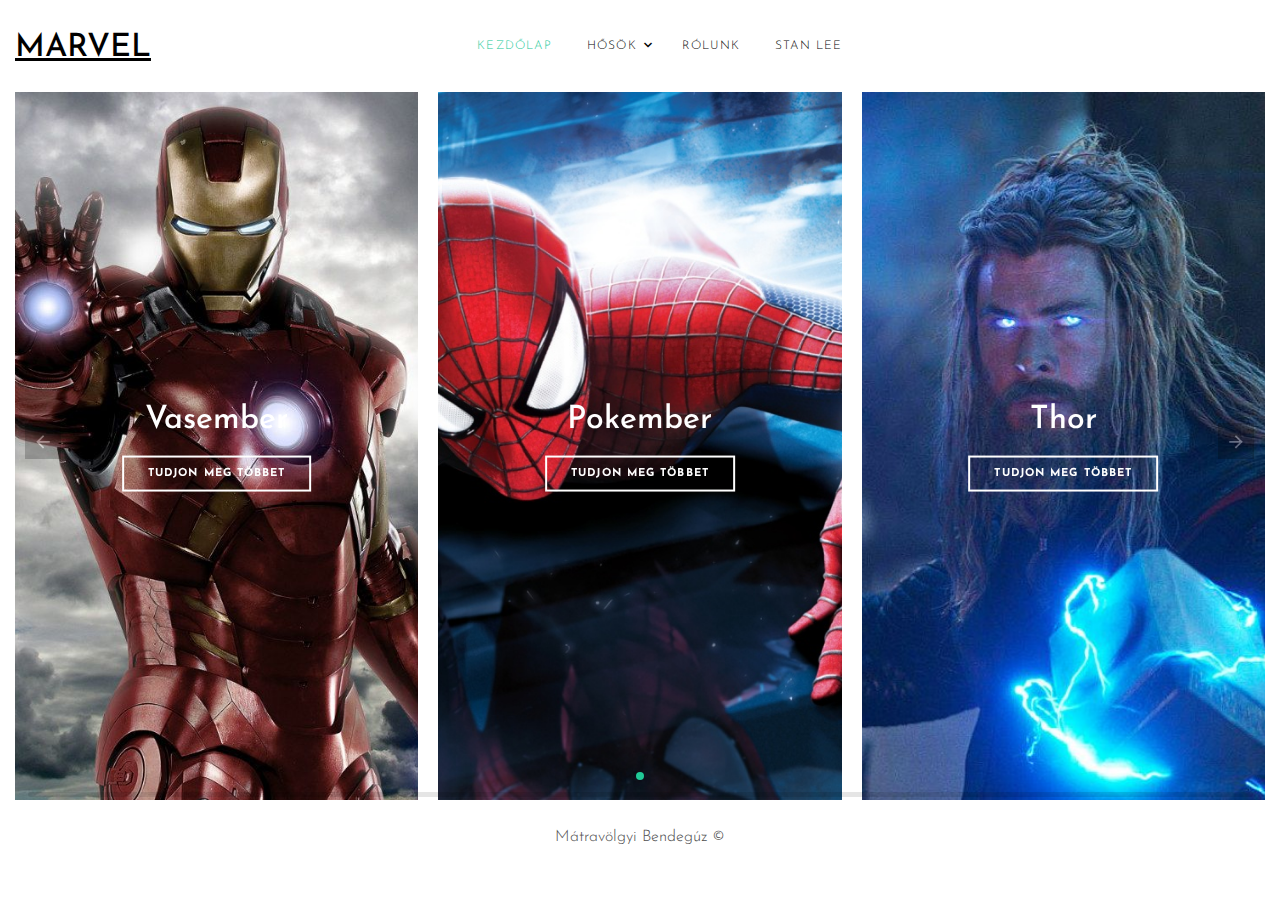
==== commit ace821d5: "Update index.html" ====
--- a/index.html
+++ b/index.html
@@ -98,7 +98,7 @@
             <div class="swiper-slide">
               <div class="image-wrap">
                 <div class="image-info">
-                  <h2 class="mb-3" id="szoveg">Jeck_kitalalja</h2>
+                  <h2 class="mb-3" id="szoveg">Thor</h2>
                   <a href="szuperhos_barni.html" class="btn btn-outline-white py-2 px-4" id="szoveg2">Tudjon meg többet</a>
                 </div>
                 <img src="images/thor.jpg" alt="Image">
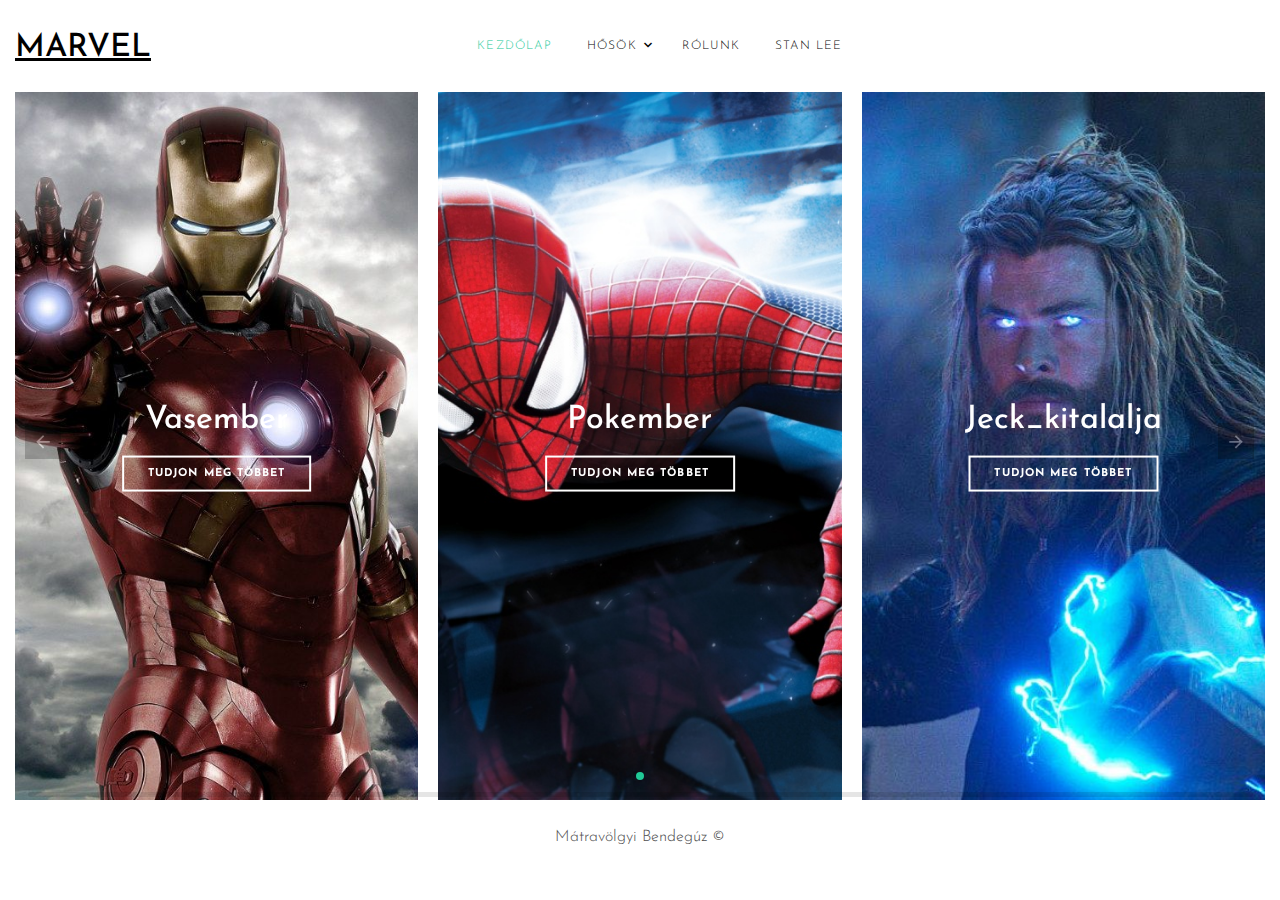
==== commit ad64043f: "Merge branch 'main' of https://github.com/MatraBendi/HTML_szuperhosok into main" ====
--- a/index.html
+++ b/index.html
@@ -98,7 +98,7 @@
             <div class="swiper-slide">
               <div class="image-wrap">
                 <div class="image-info">
-                  <h2 class="mb-3" id="szoveg">Thor</h2>
+                  <h2 class="mb-3" id="szoveg">Jeck_kitalalja</h2>
                   <a href="szuperhos_barni.html" class="btn btn-outline-white py-2 px-4" id="szoveg2">Tudjon meg többet</a>
                 </div>
                 <img src="images/thor.jpg" alt="Image">
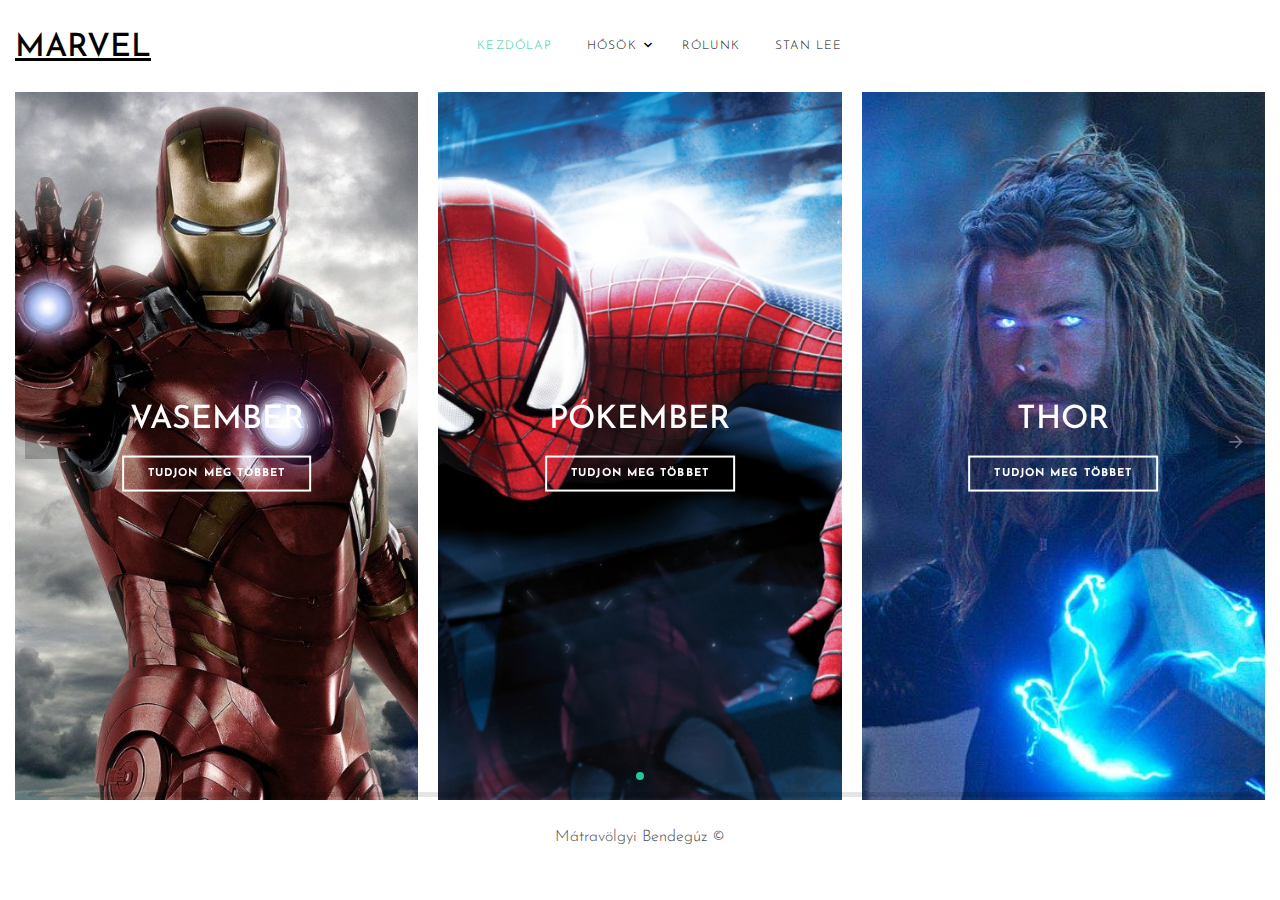
==== commit bb2b7df5: "Update index.html" ====
--- a/index.html
+++ b/index.html
@@ -80,7 +80,7 @@
             <div class="swiper-slide">
               <div class="image-wrap">
                 <div class="image-info">
-                  <h2 class="mb-3" id="szoveg">Vasember</h2>
+                  <h2 class="mb-3" id="szoveg">VASEMBER</h2>
                   <a href="szuperhos_gyula.html" class="btn btn-outline-white py-2 px-4" id="szoveg2">Tudjon meg többet</a>
                 </div>
                 <img src="images/vasember.jpg" alt="Image">
@@ -89,7 +89,7 @@
             <div class="swiper-slide">
               <div class="image-wrap">
                 <div class="image-info">
-                  <h2 class="mb-3" id="szoveg">Pokember</h2>
+                  <h2 class="mb-3" id="szoveg">PÓKEMBER</h2>
                   <a href="szuperhos_bendi.html" class="btn btn-outline-white py-2 px-4" id="szoveg2">Tudjon meg többet</a>
                 </div>
                 <img src="images/pokember.jpg" alt="Image">
@@ -98,7 +98,7 @@
             <div class="swiper-slide">
               <div class="image-wrap">
                 <div class="image-info">
-                  <h2 class="mb-3" id="szoveg">Jeck_kitalalja</h2>
+                  <h2 class="mb-3" id="szoveg">THOR</h2>
                   <a href="szuperhos_barni.html" class="btn btn-outline-white py-2 px-4" id="szoveg2">Tudjon meg többet</a>
                 </div>
                 <img src="images/thor.jpg" alt="Image">
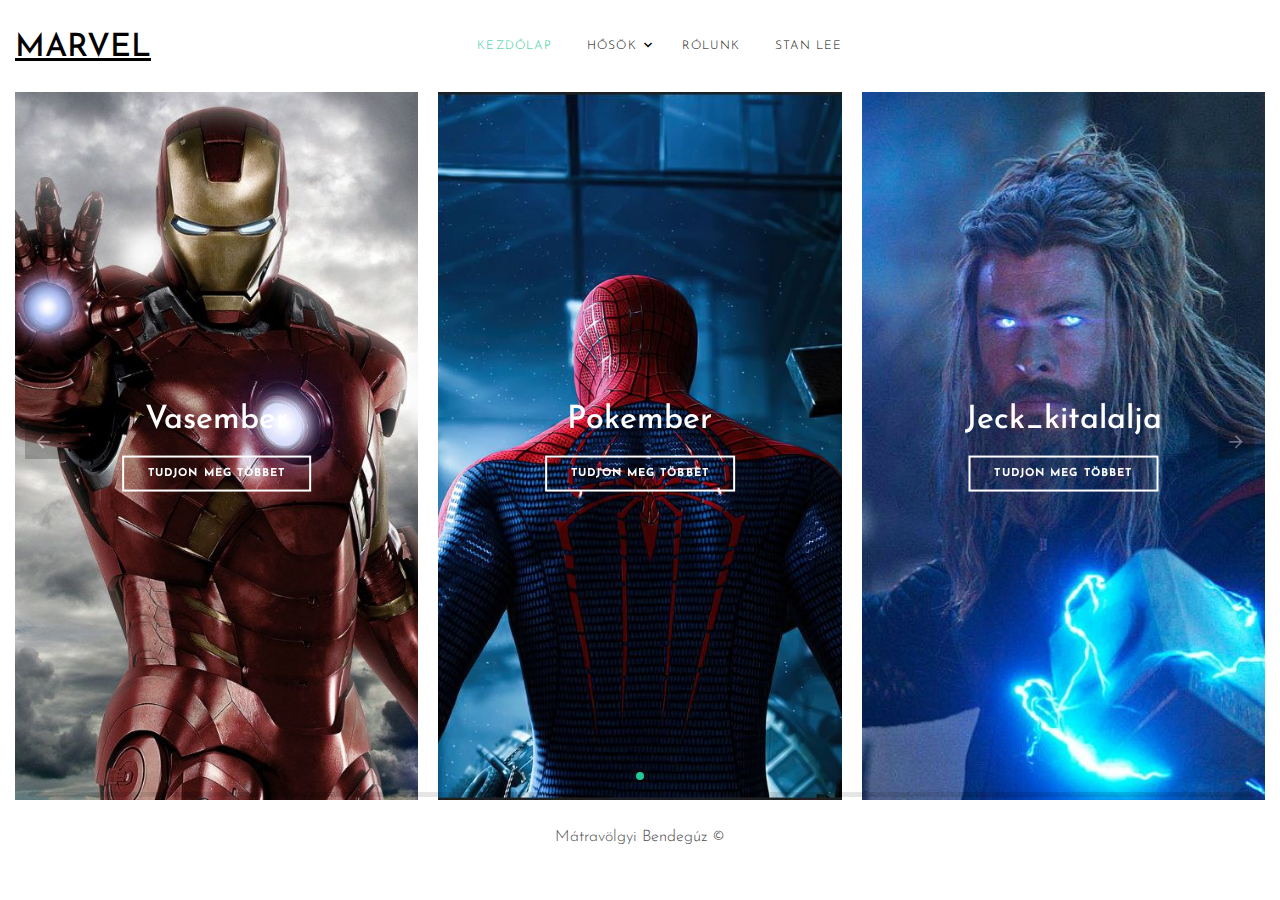
==== commit a4dd17ec: "pok" ====
--- a/index.html
+++ b/index.html
@@ -80,7 +80,7 @@
             <div class="swiper-slide">
               <div class="image-wrap">
                 <div class="image-info">
-                  <h2 class="mb-3" id="szoveg">VASEMBER</h2>
+                  <h2 class="mb-3" id="szoveg">Vasember</h2>
                   <a href="szuperhos_gyula.html" class="btn btn-outline-white py-2 px-4" id="szoveg2">Tudjon meg többet</a>
                 </div>
                 <img src="images/vasember.jpg" alt="Image">
@@ -89,16 +89,16 @@
             <div class="swiper-slide">
               <div class="image-wrap">
                 <div class="image-info">
-                  <h2 class="mb-3" id="szoveg">PÓKEMBER</h2>
+                  <h2 class="mb-3" id="szoveg">Pokember</h2>
                   <a href="szuperhos_bendi.html" class="btn btn-outline-white py-2 px-4" id="szoveg2">Tudjon meg többet</a>
                 </div>
-                <img src="images/pokember.jpg" alt="Image">
+                <img src="images/spoder.JPG" alt="Image">
               </div>
             </div>
             <div class="swiper-slide">
               <div class="image-wrap">
                 <div class="image-info">
-                  <h2 class="mb-3" id="szoveg">THOR</h2>
+                  <h2 class="mb-3" id="szoveg">Jeck_kitalalja</h2>
                   <a href="szuperhos_barni.html" class="btn btn-outline-white py-2 px-4" id="szoveg2">Tudjon meg többet</a>
                 </div>
                 <img src="images/thor.jpg" alt="Image">
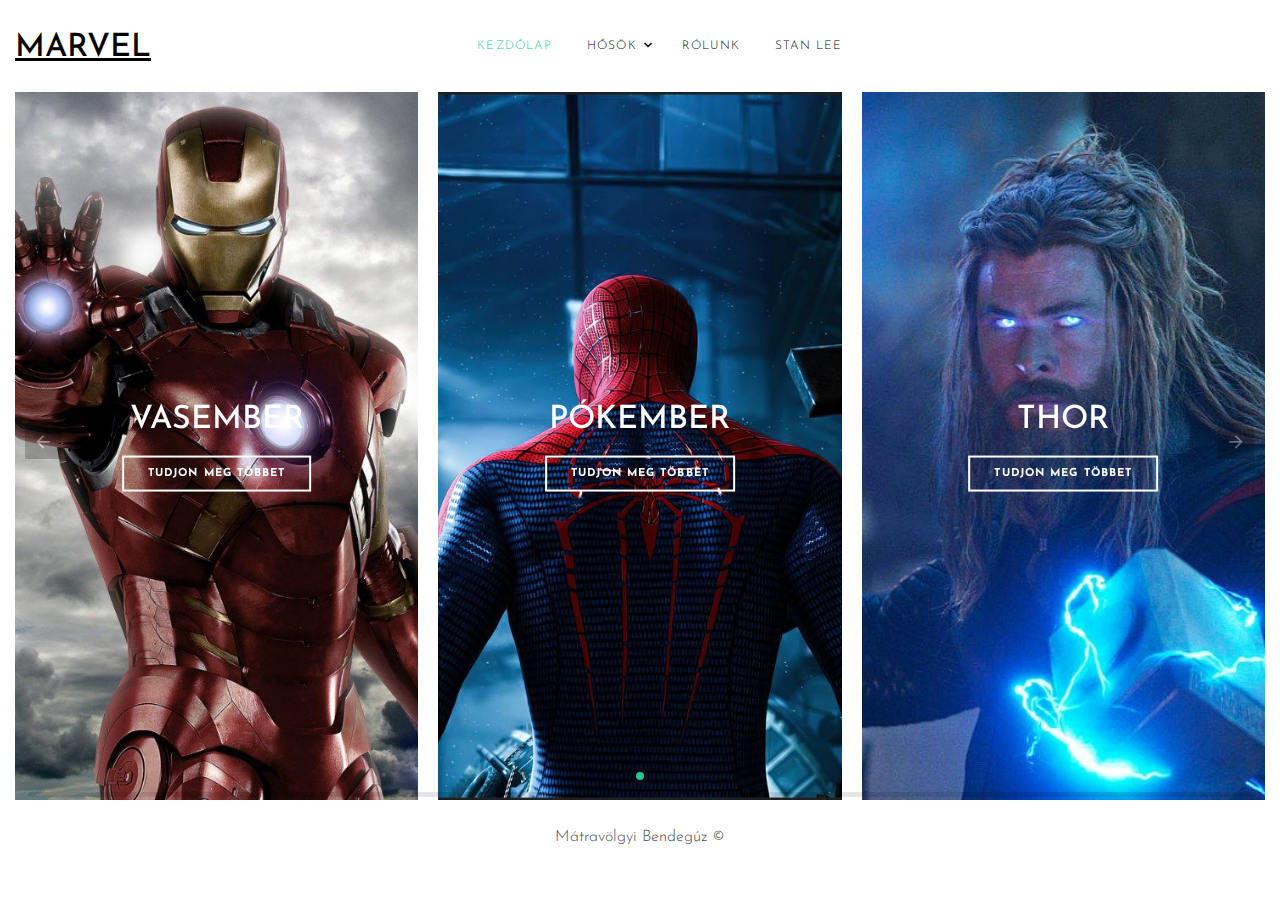
==== commit 7f610544: "Merge branch 'main' of https://github.com/MatraBendi/HTML_szuperhosok into main" ====
--- a/index.html
+++ b/index.html
@@ -80,7 +80,7 @@
             <div class="swiper-slide">
               <div class="image-wrap">
                 <div class="image-info">
-                  <h2 class="mb-3" id="szoveg">Vasember</h2>
+                  <h2 class="mb-3" id="szoveg">VASEMBER</h2>
                   <a href="szuperhos_gyula.html" class="btn btn-outline-white py-2 px-4" id="szoveg2">Tudjon meg többet</a>
                 </div>
                 <img src="images/vasember.jpg" alt="Image">
@@ -89,7 +89,7 @@
             <div class="swiper-slide">
               <div class="image-wrap">
                 <div class="image-info">
-                  <h2 class="mb-3" id="szoveg">Pokember</h2>
+                  <h2 class="mb-3" id="szoveg">PÓKEMBER</h2>
                   <a href="szuperhos_bendi.html" class="btn btn-outline-white py-2 px-4" id="szoveg2">Tudjon meg többet</a>
                 </div>
                 <img src="images/spoder.JPG" alt="Image">
@@ -98,7 +98,7 @@
             <div class="swiper-slide">
               <div class="image-wrap">
                 <div class="image-info">
-                  <h2 class="mb-3" id="szoveg">Jeck_kitalalja</h2>
+                  <h2 class="mb-3" id="szoveg">THOR</h2>
                   <a href="szuperhos_barni.html" class="btn btn-outline-white py-2 px-4" id="szoveg2">Tudjon meg többet</a>
                 </div>
                 <img src="images/thor.jpg" alt="Image">
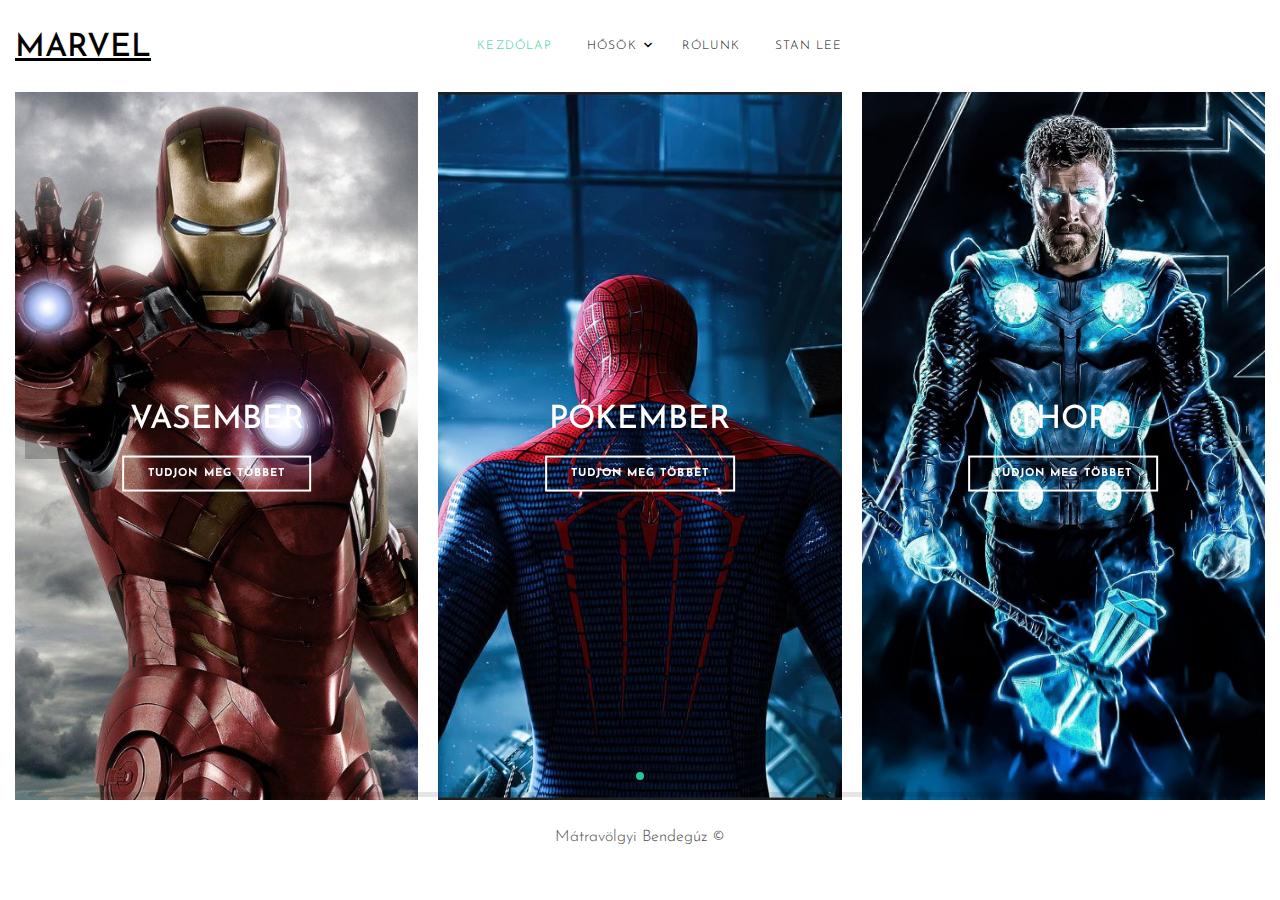
==== commit fb8227c8: "thor" ====
--- a/index.html
+++ b/index.html
@@ -101,7 +101,7 @@
                   <h2 class="mb-3" id="szoveg">THOR</h2>
                   <a href="szuperhos_barni.html" class="btn btn-outline-white py-2 px-4" id="szoveg2">Tudjon meg többet</a>
                 </div>
-                <img src="images/thor.jpg" alt="Image">
+                <img src="images/thor2.jpg" alt="Image">
               </div>
             </div>
             
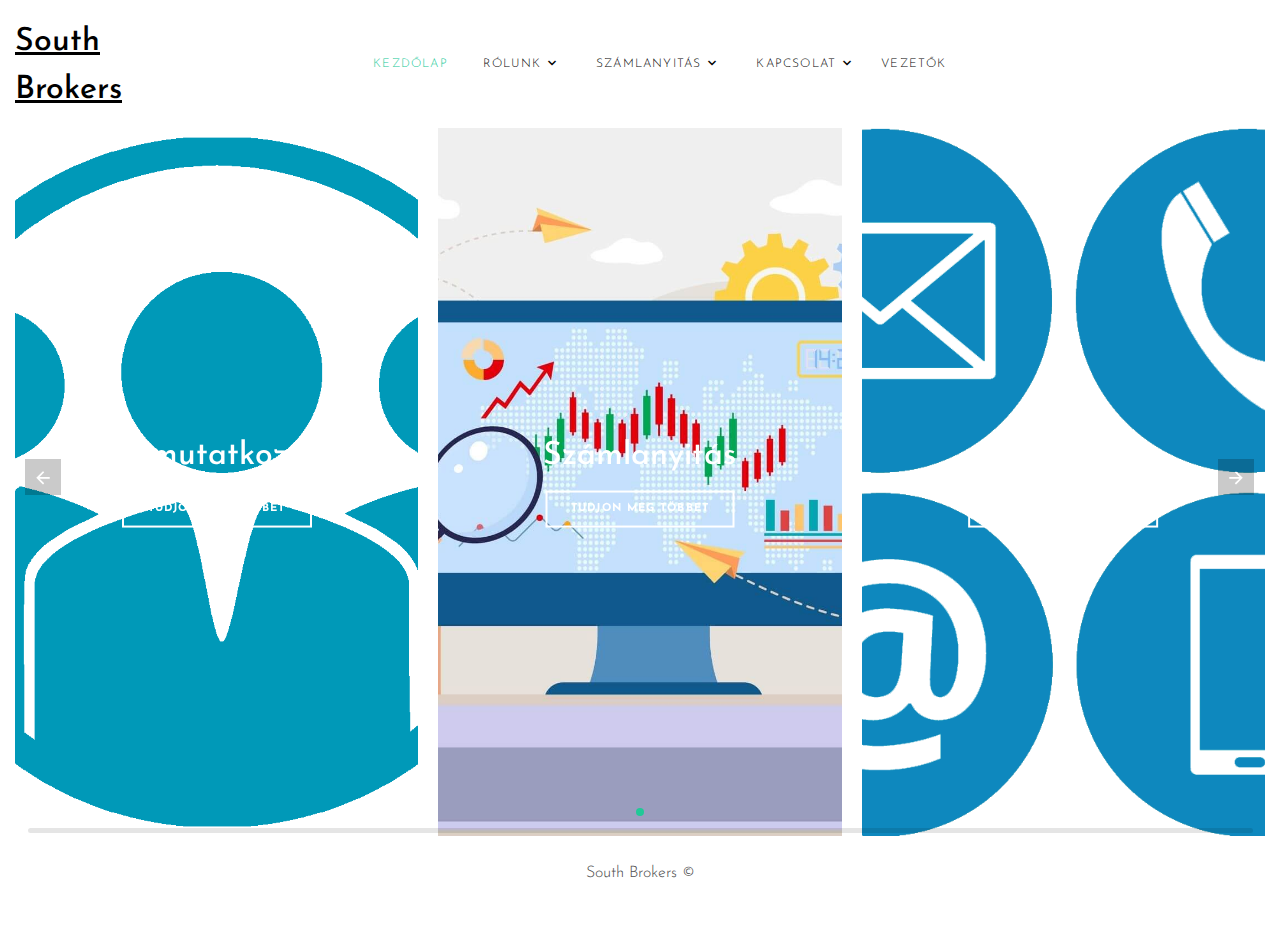
==== commit c20bea03: "web" ====
--- a/index.html
+++ b/index.html
@@ -1,7 +1,7 @@
 <!DOCTYPE html>
 <html lang="hu">
   <head>
-    <title>Marvel hősök</title>
+    <title>South Brokers</title>
     <meta charset="utf-8">
     <meta name="viewport" content="width=device-width, initial-scale=1, shrink-to-fit=no">
 
@@ -34,26 +34,46 @@
         <div class="row align-items-center">
           
           <div class="col-6 col-xl-2" data-aos="fade-down">
-            <h1 class="mb-0"><a href="index.html" class="text-black h2 mb-0" id="dro">MARVEL</a></h1>
+            <h1 class="mb-0"><a href="index.html" class="text-black h2 mb-0" id="dro">South Brokers</a></h1>
           </div>
           <div class="col-10 col-md-8 d-none d-xl-block" data-aos="fade-down">
             <nav class="site-navigation position-relative text-right text-lg-center" role="navigation">
 
               <ul class="site-menu js-clone-nav mx-auto d-none d-lg-block">
                 <li class="active"><a href="index.html">Kezdőlap</a></li>
+
                 <li class="has-children">
-                  <a href="index.html">Hősök</a>
+                  <a href="bemutatkozas.html">Rólunk</a>
                   <ul class="dropdown">
-                    <li><a href="szuperhos_gyula.html">Vasmeber</a></li>
-                    <li><a href="szuperhos_bendi.html">Pókember</a></li>
-                    <li><a href="szuperhos_barni.html">Thor </a></li>
-                   
+                    <li><a href="bemutatkozas.html">Bemutatkozás</a></li>
                     <li class="has-children">
                     </li>
                   </ul>
                 </li>
-                <li  ><a href="rolunk.html">Rólunk</a></li>
-                <li ><a href="irok.html">Stan Lee</a></li>
+
+                <li>
+                  <li class="has-children">
+                    <a href="szamlanyitas.html">Számlanyitás</a>
+                    <ul class="dropdown">
+                      <li><a href="szamlanyitas.html">Számlanyitási Információk</a></li>
+                      <li class="has-children">
+                      </li>
+                    </ul>
+                </li>
+
+                <li>
+                  <li class="has-children">
+                    <a href="kapcsolat.html">Kapcsolat</a>
+                    <ul class="dropdown">
+                      <li><a href="kapcsolat.html">Elérhetőségeink</a></li>
+                      <li class="has-children">
+                      </li>
+                    </ul>
+                </li>
+
+                <li>
+                  <a href="vezetok.html">Vezetők</a>
+                </li>
               </ul>
             </nav>
           </div>
@@ -80,28 +100,28 @@
             <div class="swiper-slide">
               <div class="image-wrap">
                 <div class="image-info">
-                  <h2 class="mb-3" id="szoveg">VASEMBER</h2>
-                  <a href="szuperhos_gyula.html" class="btn btn-outline-white py-2 px-4" id="szoveg2">Tudjon meg többet</a>
+                  <h2 class="mb-3" id="szoveg">Bemutatkozás</h2>
+                  <a href="rolunk.html" class="btn btn-outline-white py-2 px-4" id="szoveg2">Tudjon meg többet</a>
                 </div>
-                <img src="images/vasember.jpg" alt="Image">
+                <img src="images/rolunk.png" alt="Image" id="kepkezdo" >
               </div>
             </div>
             <div class="swiper-slide">
               <div class="image-wrap">
                 <div class="image-info">
-                  <h2 class="mb-3" id="szoveg">PÓKEMBER</h2>
-                  <a href="szuperhos_bendi.html" class="btn btn-outline-white py-2 px-4" id="szoveg2">Tudjon meg többet</a>
+                  <h2 class="mb-3" id="szoveg">Számlanyitás</h2>
+                  <a href="szamlanyitas.html" class="btn btn-outline-white py-2 px-4" id="szoveg2">Tudjon meg többet</a>
                 </div>
-                <img src="images/spoder.JPG" alt="Image">
+                <img src="images/szamlanyitas.png" alt="Image" id="kepkezdo" >
               </div>
             </div>
             <div class="swiper-slide">
               <div class="image-wrap">
                 <div class="image-info">
-                  <h2 class="mb-3" id="szoveg">THOR</h2>
-                  <a href="szuperhos_barni.html" class="btn btn-outline-white py-2 px-4" id="szoveg2">Tudjon meg többet</a>
+                  <h2 class="mb-3" id="szoveg">Kapcsolat</h2>
+                  <a href="kapcsolat.html" class="btn btn-outline-white py-2 px-4" id="szoveg2">Tudjon meg többet</a>
                 </div>
-                <img src="images/thor2.jpg" alt="Image">
+                <img src="images/kapcsolat.png" alt="Image" id="kepkezdo">
               </div>
             </div>
             
@@ -114,7 +134,7 @@
   </div>
   <div class="footer py-4">
     <div class="container-fluid">
-      <p id="ab"> Mátravölgyi Bendegúz &copy;</p>
+      <p id="ab"> South Brokers &copy;</p>
     </div>
   </div>  
   </div>
--- a/css/style.css
+++ b/css/style.css
@@ -1173,6 +1173,7 @@
 }
 #szoveg2{
   font-weight: bold;
+  
 }
 
 #dro{
@@ -1185,3 +1186,12 @@
   width: 170px;
   height: 170px;
 }
+
+#szoveg3{
+  text-align: center;
+  font-weight: lighter;
+  color: white;
+}
+#kepkezdo{
+ 
+}